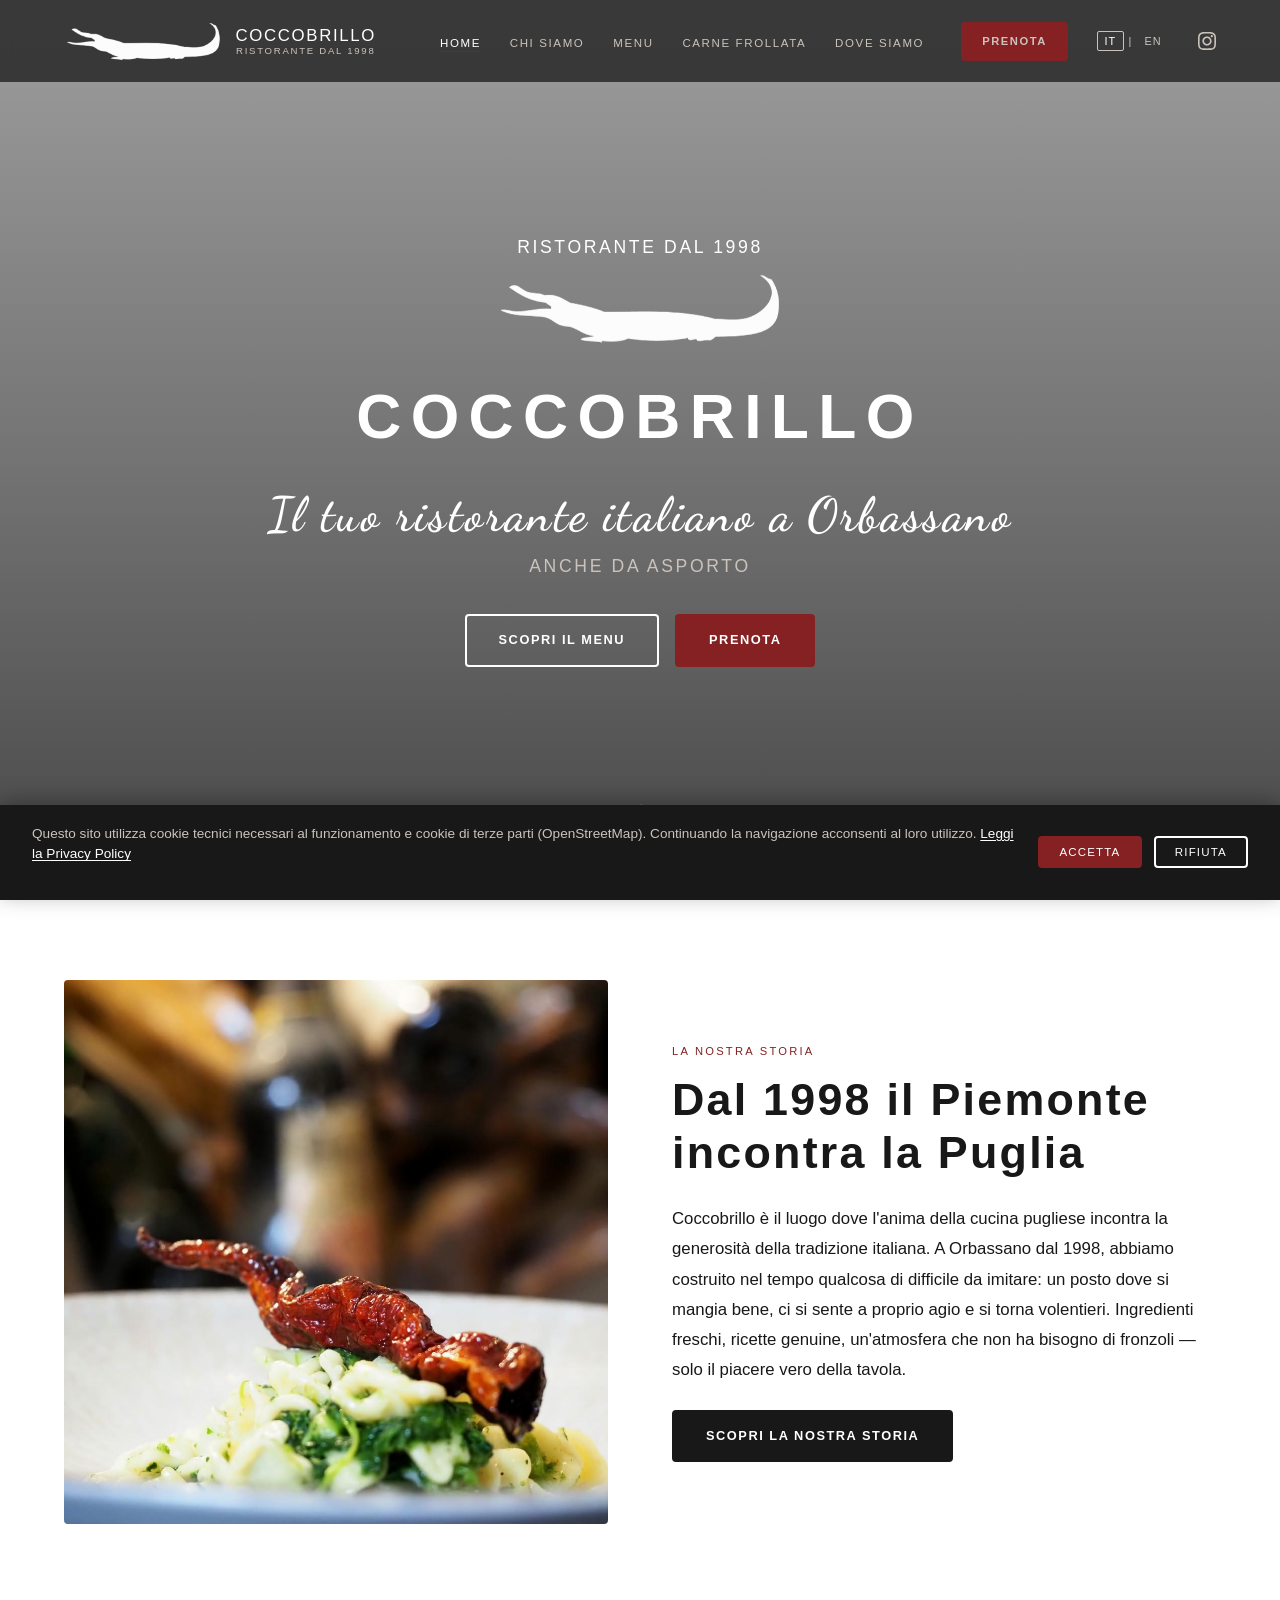
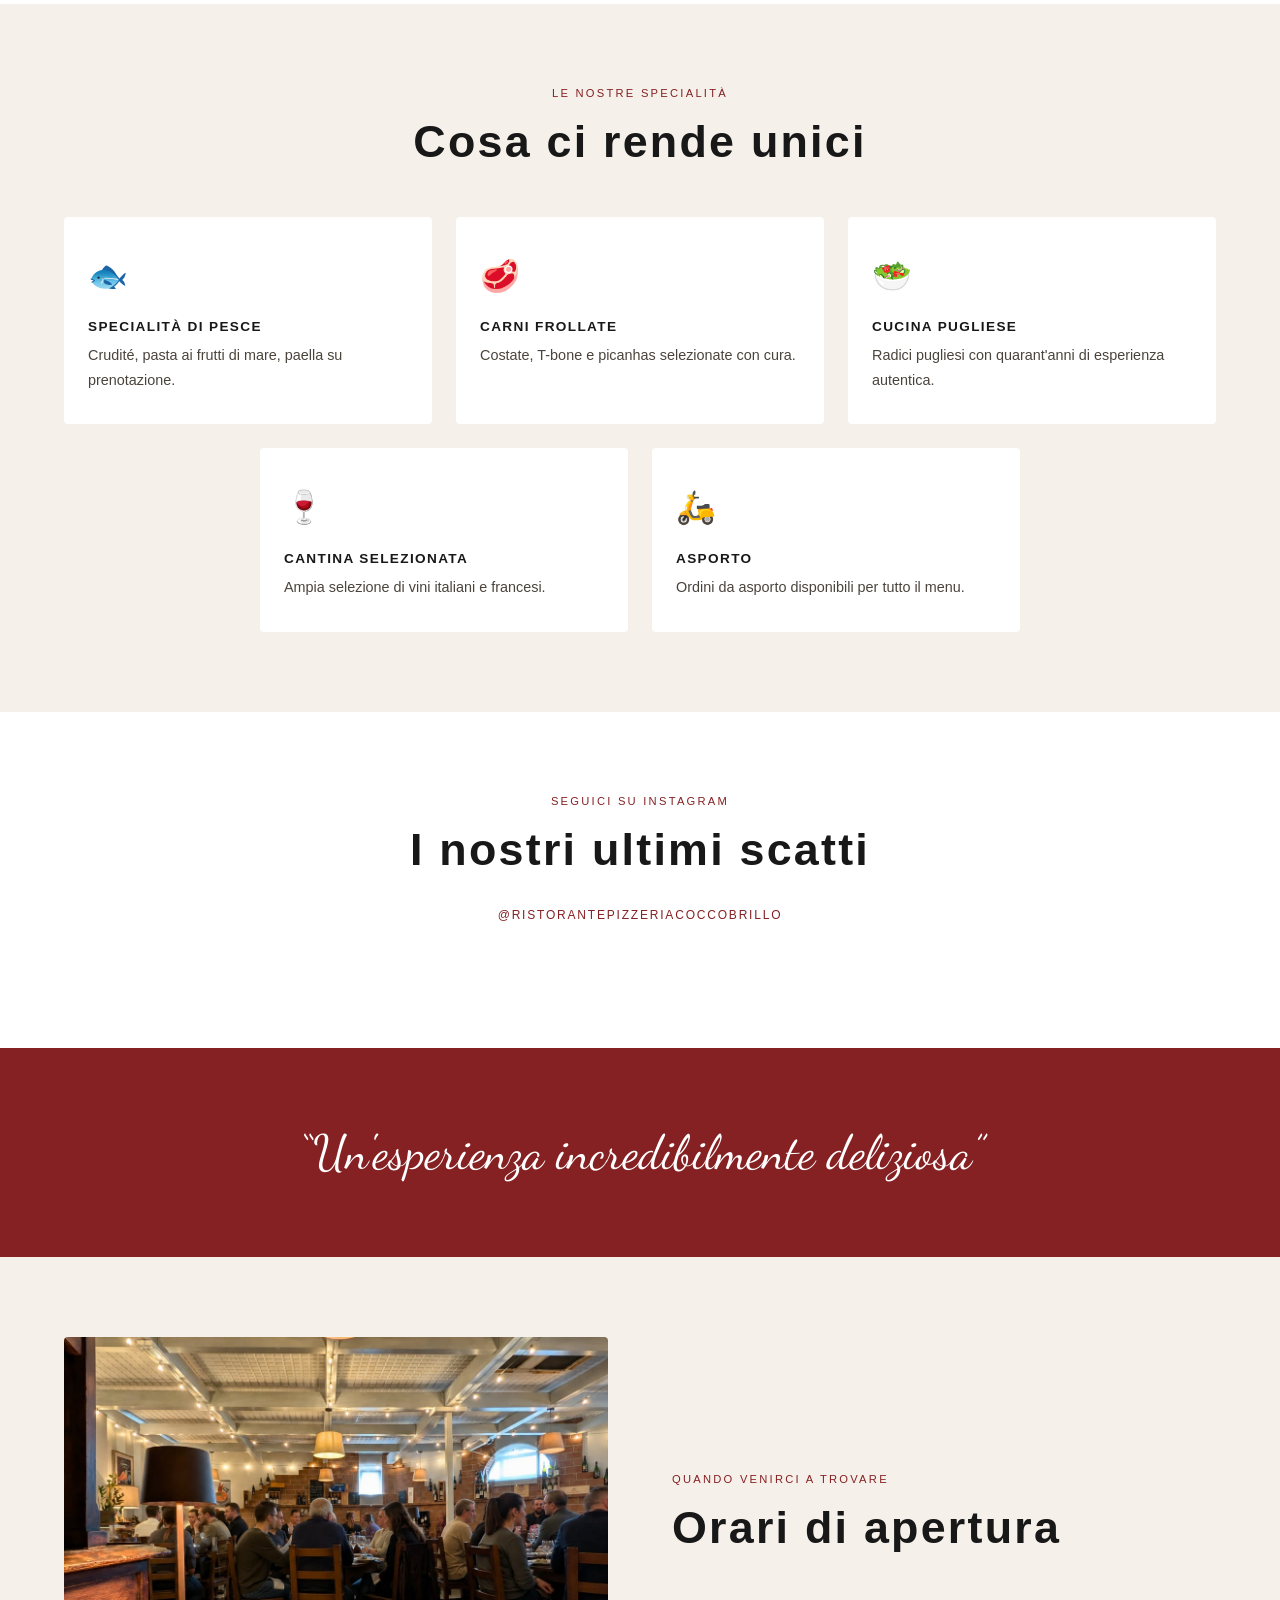
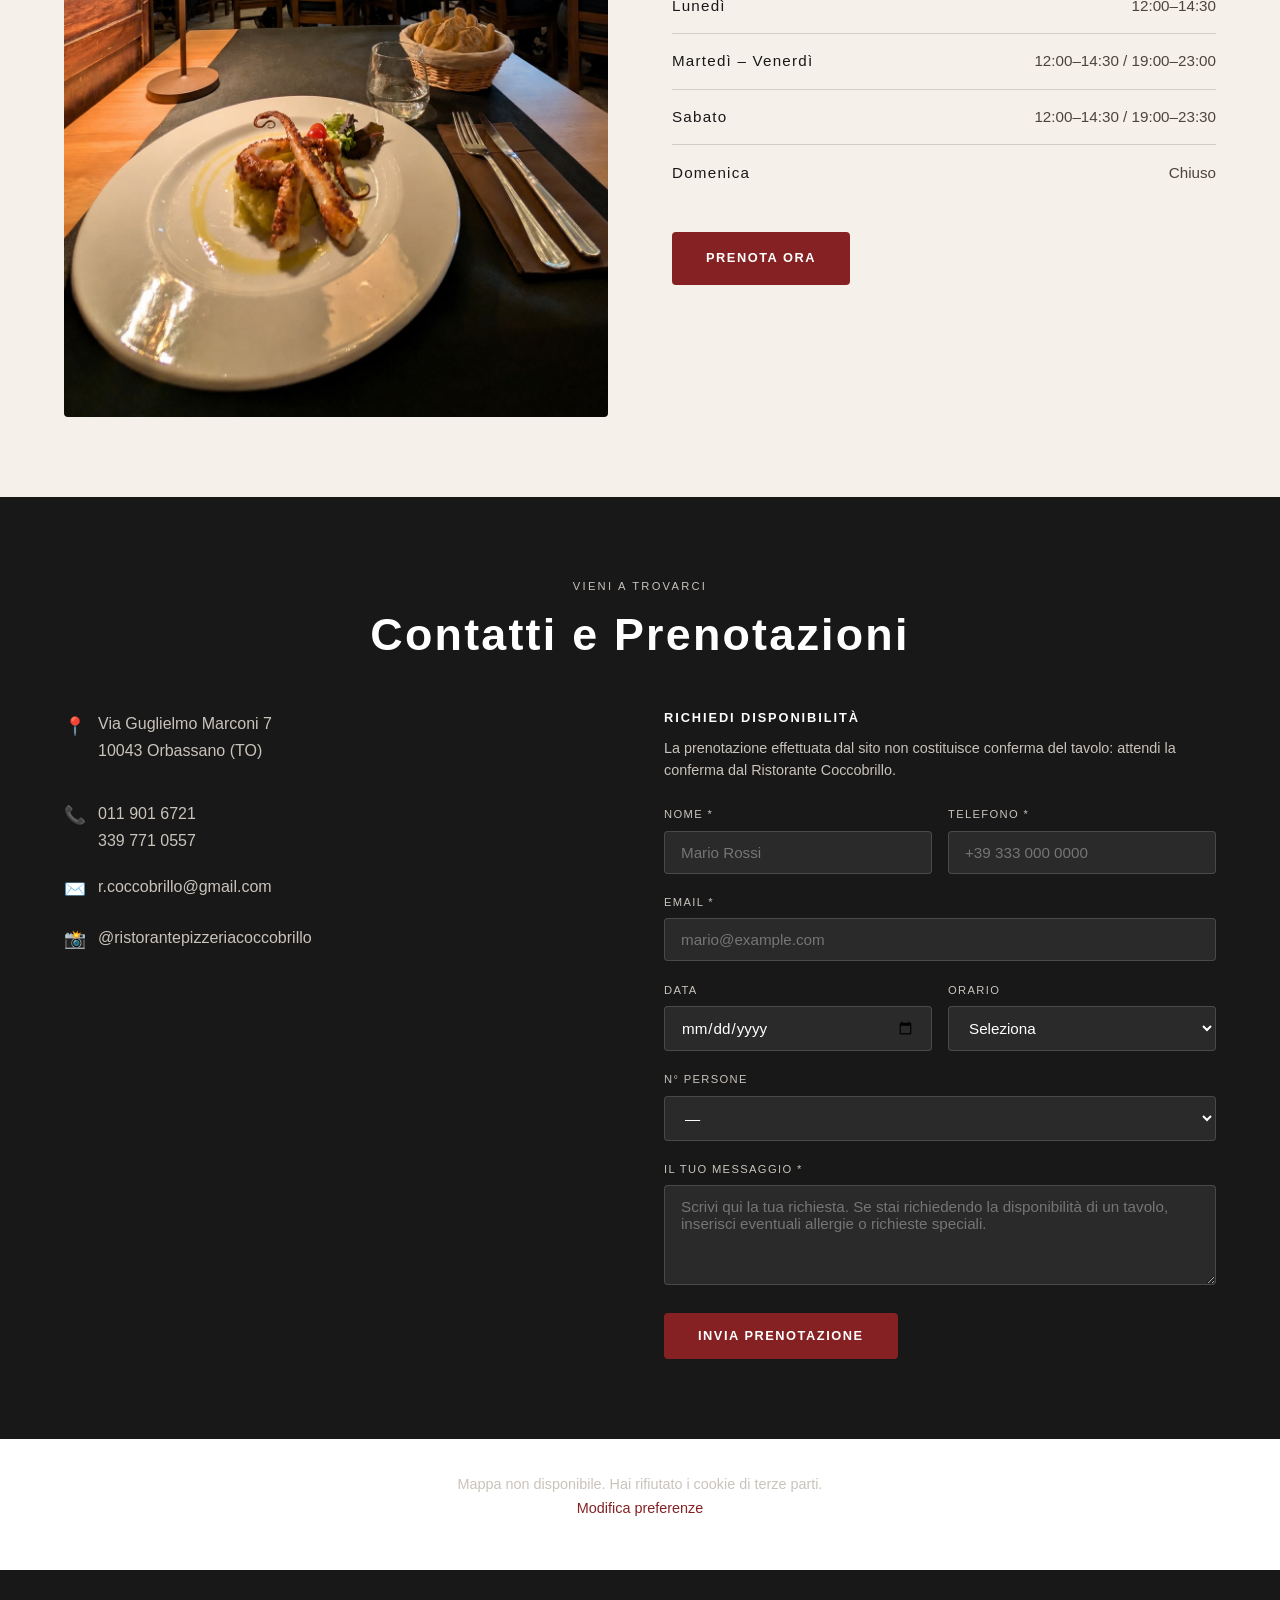
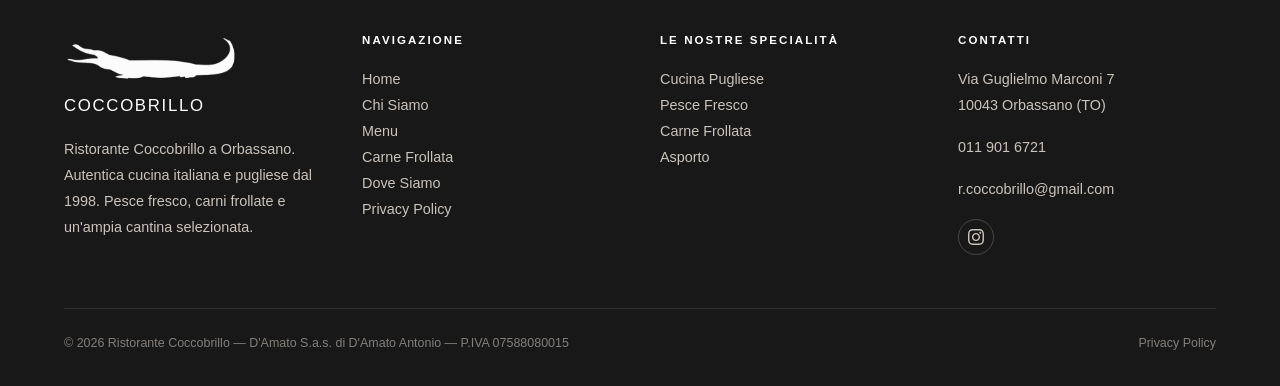
==== index.html @ acf27584 "Orari: domenica chiusa (tabella, Schema.org, info-card dove-siamo)" ====
<!DOCTYPE html>
<html lang="it">
<head>
  <meta charset="UTF-8">
  <meta name="viewport" content="width=device-width, initial-scale=1.0">

  <title>Ristorante Coccobrillo Orbassano (TO) | Cucina Pugliese, Pesce, Carne Frollata</title>
  <meta name="description" content="Ristorante Coccobrillo a Orbassano (Torino): cucina pugliese d'autore, pesce fresco, carne frollata dry aged e dolci artigianali dal 1998. Prenota online.">
  <meta name="keywords" content="ristorante Orbassano, ristorante Torino, cucina pugliese Torino, pesce fresco Orbassano, carne frollata Torino, dry aged Piemonte, ristorante provincia Torino, mangiare a Orbassano">
  <link rel="canonical" href="https://coccobrillo-ristorante-pizzeria.vercel.app/">
  <meta name="robots" content="index, follow, max-image-preview:large">
  <meta name="author" content="Ristorante Coccobrillo">
  <meta name="geo.region" content="IT-TO">
  <meta name="geo.placename" content="Orbassano">
  <meta name="geo.position" content="45.005889;7.546667">
  <meta name="ICBM" content="45.005889, 7.546667">

  <!-- Open Graph -->
  <meta property="og:type" content="restaurant">
  <meta property="og:site_name" content="Ristorante Coccobrillo">
  <meta property="og:locale" content="it_IT">
  <meta property="og:locale:alternate" content="en_US">
  <meta property="og:title" content="Ristorante Coccobrillo Orbassano (TO) | Cucina Pugliese, Pesce, Carne Frollata">
  <meta property="og:description" content="Ristorante Coccobrillo a Orbassano (Torino): cucina pugliese d'autore, pesce fresco, carne frollata dry aged e dolci artigianali dal 1998.">
  <meta property="og:url" content="https://coccobrillo-ristorante-pizzeria.vercel.app/">
  <meta property="og:image" content="https://coccobrillo-ristorante-pizzeria.vercel.app/assets/images/grigliata-pesce.jpg">
  <!-- Twitter Card -->
  <meta name="twitter:card" content="summary_large_image">
  <meta name="twitter:image" content="https://coccobrillo-ristorante-pizzeria.vercel.app/assets/images/grigliata-pesce.jpg">

  <!-- Favicon -->
  <link rel="icon" type="image/x-icon" href="assets/favicon/favicon.ico">
  <link rel="icon" type="image/png" sizes="32x32" href="assets/favicon/favicon-32.png">
  <link rel="icon" type="image/png" sizes="16x16" href="assets/favicon/favicon-16.png">
  <link rel="apple-touch-icon" sizes="180x180" href="assets/favicon/apple-touch-icon.png">
  <link rel="icon" type="image/png" sizes="192x192" href="assets/favicon/favicon-192.png">
  <meta name="theme-color" content="#852123">

  <!-- Fonts & CSS -->
  <link rel="preconnect" href="https://fonts.googleapis.com">
  <link rel="preconnect" href="https://fonts.gstatic.com" crossorigin>
  <link href="https://fonts.googleapis.com/css2?family=Dancing+Script:wght@400;600;700&display=swap" rel="stylesheet">
  <link rel="stylesheet" href="css/style.css">

  <!-- Schema.org -->
  <script type="application/ld+json">
  {
    "@context": "https://schema.org",
    "@type": "Restaurant",
    "name": "Ristorante Coccobrillo",
    "description": "Ristorante Coccobrillo a Orbassano (Torino): cucina pugliese d'autore, pesce fresco, carne frollata dry aged e dolci artigianali dal 1998.",
    "image": "https://coccobrillo-ristorante-pizzeria.vercel.app/assets/images/grigliata-pesce.jpg",
    "url": "https://coccobrillo-ristorante-pizzeria.vercel.app",
    "telephone": "+390119016721",
    "email": "r.coccobrillo@gmail.com",
    "acceptsReservations": true,
    "areaServed": [
      { "@type": "City", "name": "Orbassano" },
      { "@type": "City", "name": "Torino" },
      { "@type": "AdministrativeArea", "name": "Piemonte" }
    ],
    "address": {
      "@type": "PostalAddress",
      "streetAddress": "Via Guglielmo Marconi 7",
      "addressLocality": "Orbassano",
      "addressRegion": "TO",
      "postalCode": "10043",
      "addressCountry": "IT"
    },
    "geo": { "@type": "GeoCoordinates", "latitude": 45.005889, "longitude": 7.546667 },
    "servesCuisine": ["Italiana", "Pugliese", "Pesce", "Carne"],
    "priceRange": "€€",
    "openingHoursSpecification": [
      { "@type": "OpeningHoursSpecification", "dayOfWeek": "Monday", "opens": "12:00", "closes": "14:30" },
      { "@type": "OpeningHoursSpecification", "dayOfWeek": ["Tuesday","Wednesday","Thursday","Friday"], "opens": "12:00", "closes": "14:30" },
      { "@type": "OpeningHoursSpecification", "dayOfWeek": ["Tuesday","Wednesday","Thursday","Friday"], "opens": "19:00", "closes": "23:00" },
      { "@type": "OpeningHoursSpecification", "dayOfWeek": "Saturday", "opens": "12:00", "closes": "14:30" },
      { "@type": "OpeningHoursSpecification", "dayOfWeek": "Saturday", "opens": "19:00", "closes": "23:30" }
    ],
    "menu": "https://coccobrillo-ristorante-pizzeria.vercel.app/menu.html",
    "hasMap": "https://www.openstreetmap.org/?mlat=45.005889&mlon=7.546667",
    "sameAs": ["https://www.instagram.com/ristorantepizzeriacoccobrillo/"]
  }
  </script>

  <script src="js/cookie-consent.js" defer></script>
</head>
<body>

<!-- ===== NAVBAR ===== -->
<header>
  <nav id="navbar" class="navbar" role="navigation" aria-label="Navigazione principale">
    <div class="navbar-inner">
      <a href="index.html" class="navbar-logo" aria-label="Ristorante Coccobrillo - Homepage">
        <img src="assets/images/logo2.png" alt="Logo Ristorante Coccobrillo Orbassano" width="44" height="44">
        <div class="navbar-logo-text">
          <span class="name">Coccobrillo</span>
          <span class="sub">Ristorante dal 1998</span>
        </div>
      </a>

      <ul class="nav-links" role="list">
        <li><a href="index.html" class="nav-link" data-it>Home</a><a href="index.html" class="nav-link" data-en>Home</a></li>
        <li><a href="chi-siamo.html" class="nav-link" data-it>Chi Siamo</a><a href="chi-siamo.html" class="nav-link" data-en>About Us</a></li>
        <li><a href="menu.html" class="nav-link" data-it>Menu</a><a href="menu.html" class="nav-link" data-en>Menu</a></li>
        <li><a href="frollatura.html" class="nav-link" data-it>Carne Frollata</a><a href="frollatura.html" class="nav-link" data-en>Aged Meat</a></li>
        <li><a href="dove-siamo.html" class="nav-link" data-it>Dove Siamo</a><a href="dove-siamo.html" class="nav-link" data-en>Find Us</a></li>
        <li>
          <a href="tel:+393397710557" class="btn btn-primary" data-it>Prenota</a>
          <a href="tel:+393397710557" class="btn btn-primary" data-en>Book</a>
        </li>
        <li>
          <div class="lang-switcher" aria-label="Lingua / Language">
            <button class="lang-btn" data-lang="it" aria-label="Italiano">IT</button>
            <span style="color:var(--accent-4)">|</span>
            <button class="lang-btn" data-lang="en" aria-label="English">EN</button>
          </div>
        </li>
        <li>
          <a href="https://www.instagram.com/ristorantepizzeriacoccobrillo/" class="navbar-instagram" target="_blank" rel="noopener noreferrer" aria-label="Instagram">
            <svg width="18" height="18" viewBox="0 0 24 24" fill="currentColor" aria-hidden="true"><path d="M12 2.163c3.204 0 3.584.012 4.85.07 3.252.148 4.771 1.691 4.919 4.919.058 1.265.069 1.645.069 4.849 0 3.205-.012 3.584-.069 4.849-.149 3.225-1.664 4.771-4.919 4.919-1.266.058-1.644.07-4.85.07-3.204 0-3.584-.012-4.849-.07-3.26-.149-4.771-1.699-4.919-4.92-.058-1.265-.07-1.644-.07-4.849 0-3.204.013-3.583.07-4.849.149-3.227 1.664-4.771 4.919-4.919 1.266-.057 1.645-.069 4.849-.069zm0-2.163c-3.259 0-3.667.014-4.947.072-4.358.2-6.78 2.618-6.98 6.98-.059 1.281-.073 1.689-.073 4.948 0 3.259.014 3.668.072 4.948.2 4.358 2.618 6.78 6.98 6.98 1.281.058 1.689.072 4.948.072 3.259 0 3.668-.014 4.948-.072 4.354-.2 6.782-2.618 6.979-6.98.059-1.28.073-1.689.073-4.948 0-3.259-.014-3.667-.072-4.947-.196-4.354-2.617-6.78-6.979-6.98-1.281-.059-1.69-.073-4.949-.073zm0 5.838c-3.403 0-6.162 2.759-6.162 6.162s2.759 6.163 6.162 6.163 6.162-2.759 6.162-6.163c0-3.403-2.759-6.162-6.162-6.162zm0 10.162c-2.209 0-4-1.79-4-4 0-2.209 1.791-4 4-4s4 1.791 4 4c0 2.21-1.791 4-4 4zm6.406-11.845c-.796 0-1.441.645-1.441 1.44s.645 1.44 1.441 1.44c.795 0 1.439-.645 1.439-1.44s-.644-1.44-1.439-1.44z"/></svg>
          </a>
        </li>
      </ul>

      <button id="hamburger" class="hamburger" aria-label="Apri menu" aria-expanded="false" aria-controls="nav-mobile">
        <span></span><span></span><span></span>
      </button>
      <a href="https://www.instagram.com/ristorantepizzeriacoccobrillo/" class="navbar-instagram-mobile" target="_blank" rel="noopener noreferrer" aria-label="Instagram">
        <svg width="20" height="20" viewBox="0 0 24 24" fill="currentColor" aria-hidden="true"><path d="M12 2.163c3.204 0 3.584.012 4.85.07 3.252.148 4.771 1.691 4.919 4.919.058 1.265.069 1.645.069 4.849 0 3.205-.012 3.584-.069 4.849-.149 3.225-1.664 4.771-4.919 4.919-1.266.058-1.644.07-4.85.07-3.204 0-3.584-.012-4.849-.07-3.26-.149-4.771-1.699-4.919-4.92-.058-1.265-.07-1.644-.07-4.849 0-3.204.013-3.583.07-4.849.149-3.227 1.664-4.771 4.919-4.919 1.266-.057 1.645-.069 4.849-.069zm0-2.163c-3.259 0-3.667.014-4.947.072-4.358.2-6.78 2.618-6.98 6.98-.059 1.281-.073 1.689-.073 4.948 0 3.259.014 3.668.072 4.948.2 4.358 2.618 6.78 6.98 6.98 1.281.058 1.689.072 4.948.072 3.259 0 3.668-.014 4.948-.072 4.354-.2 6.782-2.618 6.979-6.98.059-1.28.073-1.689.073-4.948 0-3.259-.014-3.667-.072-4.947-.196-4.354-2.617-6.78-6.979-6.98-1.281-.059-1.69-.073-4.949-.073zm0 5.838c-3.403 0-6.162 2.759-6.162 6.162s2.759 6.163 6.162 6.163 6.162-2.759 6.162-6.163c0-3.403-2.759-6.162-6.162-6.162zm0 10.162c-2.209 0-4-1.79-4-4 0-2.209 1.791-4 4-4s4 1.791 4 4c0 2.21-1.791 4-4 4zm6.406-11.845c-.796 0-1.441.645-1.441 1.44s.645 1.44 1.441 1.44c.795 0 1.439-.645 1.439-1.44s-.644-1.44-1.439-1.44z"/></svg>
      </a>
    </div>

    <!-- Mobile nav -->
    <nav id="nav-mobile" class="nav-mobile" aria-label="Menu mobile">
      <a href="index.html" class="nav-link" data-it>Home</a>
      <a href="index.html" class="nav-link" data-en>Home</a>
      <a href="chi-siamo.html" class="nav-link" data-it>Chi Siamo</a>
      <a href="chi-siamo.html" class="nav-link" data-en>About Us</a>
      <a href="menu.html" class="nav-link" data-it>Menu</a>
      <a href="menu.html" class="nav-link" data-en>Menu</a>
      <a href="frollatura.html" class="nav-link" data-it>Carne Frollata</a>
      <a href="frollatura.html" class="nav-link" data-en>Aged Meat</a>
      <a href="dove-siamo.html" class="nav-link" data-it>Dove Siamo</a>
      <a href="dove-siamo.html" class="nav-link" data-en>Find Us</a>
      <a href="tel:+393397710557" class="btn btn-primary" data-it>Prenota</a>
      <a href="tel:+393397710557" class="btn btn-primary" data-en>Book</a>
      <div class="lang-switcher">
        <button class="lang-btn" data-lang="it">IT</button>
        <span style="color:var(--accent-4)">|</span>
        <button class="lang-btn" data-lang="en">EN</button>
      </div>
    </nav>
  </nav>
</header>

<main>

  <!-- ===== HERO ===== -->
  <section class="hero" aria-label="Benvenuto al Ristorante Coccobrillo">
    <video class="hero-video" autoplay muted loop playsinline src="assets/hero.mp4" aria-hidden="true">
      <track kind="captions">
    </video>
    <div class="hero-overlay" aria-hidden="true"></div>

    <div class="hero-content">
      <div class="hero-logo-wrap">
        <p class="hero-logo-text-top">RISTORANTE DAL 1998</p>
        <img class="hero-logo" src="assets/images/logo2.png" alt="Ristorante Coccobrillo Orbassano Torino">
        <p class="hero-logo-text-bottom">COCCOBRILLO</p>
      </div>

      <h1 class="hero-title" data-it>Il tuo ristorante italiano a Orbassano</h1>
      <h1 class="hero-title" data-en>Your Italian restaurant in Orbassano</h1>

      <p class="hero-subtitle" data-it>Anche da asporto</p>
      <p class="hero-subtitle" data-en>Takeaway available</p>

      <div class="hero-btns">
        <a href="menu.html" class="btn btn-outline" data-it>Scopri il Menu</a>
        <a href="menu.html" class="btn btn-outline" data-en>Explore the Menu</a>
        <a href="tel:+393397710557" class="btn btn-primary" data-it>Prenota</a>
        <a href="tel:+393397710557" class="btn btn-primary" data-en>Book</a>
      </div>

    </div>
    <div class="scroll-indicator hero-scroll" aria-hidden="true">
      <span class="scroll-line"></span>
    </div>
  </section>

  <!-- ===== CHI SIAMO SPLIT ===== -->
  <section class="section about-split">
    <div class="container">
      <div class="split">
        <div class="split-img hover-swap reveal" style="aspect-ratio:1/1;overflow:hidden;">
          <img src="assets/images/primo-51.jpg" alt="Pasta fresca pugliese servita al Ristorante Coccobrillo a Orbassano Torino" loading="lazy" style="width:100%;height:100%;object-fit:cover;object-position:center;display:block;">
          <img src="assets/images/primo-52.jpg" alt="Specialità di primi piatti del Ristorante Coccobrillo Orbassano" loading="lazy" class="img-h1">
        </div>
        <div class="split-content reveal reveal-delay-2">
          <span class="section-label" data-it>La nostra storia</span>
          <span class="section-label" data-en>Our story</span>
          <h2 class="section-title" data-it>Dal 1998 il Piemonte incontra la Puglia</h2>
          <h2 class="section-title" data-en>Since 1998, Piedmont meets Apulia</h2>
          <p data-it>Coccobrillo è il luogo dove l'anima della cucina pugliese incontra la generosità della tradizione italiana. A Orbassano dal 1998, abbiamo costruito nel tempo qualcosa di difficile da imitare: un posto dove si mangia bene, ci si sente a proprio agio e si torna volentieri. Ingredienti freschi, ricette genuine, un'atmosfera che non ha bisogno di fronzoli — solo il piacere vero della tavola.</p>
          <p data-en>Coccobrillo is where the soul of Apulian cooking meets the generosity of Italian tradition. In Orbassano since 1998, we have built something over the years that is hard to replicate: a place where the food is excellent, the welcome is genuine and you always want to come back. Fresh ingredients, honest recipes, an atmosphere that needs no pretence — just the real pleasure of the table.</p>
          <a href="chi-siamo.html" class="btn btn-dark" data-it>Scopri la nostra storia</a>
          <a href="chi-siamo.html" class="btn btn-dark" data-en>Discover our story</a>
        </div>
      </div>
    </div>
  </section>

  <!-- ===== SPECIALITÀ ===== -->
  <section class="section bg-warm">
    <div class="container">
      <div class="text-center" style="margin-bottom:3rem;">
        <span class="section-label reveal" data-it>Le nostre specialità</span>
        <span class="section-label reveal" data-en>Our specialities</span>
        <h2 class="section-title reveal" data-it>Cosa ci rende unici</h2>
        <h2 class="section-title reveal" data-en>What makes us unique</h2>
      </div>
      <div class="cards-grid">
        <article class="card reveal reveal-delay-1">
          <span class="card-icon" aria-hidden="true">🐟</span>
          <h3 class="card-title" data-it>Specialità di Pesce</h3>
          <h3 class="card-title" data-en>Fish Specialities</h3>
          <p data-it>Crudité, pasta ai frutti di mare, paella su prenotazione.</p>
          <p data-en>Crudités, seafood pasta, paella on request.</p>
        </article>
        <article class="card reveal reveal-delay-2">
          <span class="card-icon" aria-hidden="true">🥩</span>
          <h3 class="card-title" data-it>Carni Frollate</h3>
          <h3 class="card-title" data-en>Aged Meat</h3>
          <p data-it>Costate, T-bone e picanhas selezionate con cura.</p>
          <p data-en>Hand-selected rib-eye, T-bone and picanha cuts.</p>
        </article>
        <article class="card reveal reveal-delay-4">
          <span class="card-icon" aria-hidden="true">🥗</span>
          <h3 class="card-title" data-it>Cucina Pugliese</h3>
          <h3 class="card-title" data-en>Apulian Cuisine</h3>
          <p data-it>Radici pugliesi con quarant'anni di esperienza autentica.</p>
          <p data-en>Apulian roots with forty years of authentic culinary experience.</p>
        </article>
        <article class="card reveal reveal-delay-5">
          <span class="card-icon" aria-hidden="true">🍷</span>
          <h3 class="card-title" data-it>Cantina Selezionata</h3>
          <h3 class="card-title" data-en>Curated Wine Cellar</h3>
          <p data-it>Ampia selezione di vini italiani e francesi.</p>
          <p data-en>Extensive selection of Italian and French wines.</p>
        </article>
        <article class="card reveal reveal-delay-6">
          <span class="card-icon" aria-hidden="true">🛵</span>
          <h3 class="card-title" data-it>Asporto</h3>
          <h3 class="card-title" data-en>Takeaway</h3>
          <p data-it>Ordini da asporto disponibili per tutto il menu.</p>
          <p data-en>Takeaway orders available for the full menu.</p>
        </article>
      </div>
    </div>
  </section>

  <!-- ===== INSTAGRAM FEED ===== -->
  <section class="section">
    <div class="container">
      <div class="text-center" style="margin-bottom:2.5rem;">
        <span class="section-label reveal" data-it>Seguici su Instagram</span>
        <span class="section-label reveal" data-en>Follow us on Instagram</span>
        <h2 class="section-title reveal" data-it>I nostri ultimi scatti</h2>
        <h2 class="section-title reveal" data-en>Our latest posts</h2>
        <p style="margin-top:0.5rem;">
          <a href="https://www.instagram.com/ristorantepizzeriacoccobrillo/" target="_blank" rel="noopener noreferrer" style="font-family:var(--font-heading);font-size:0.75rem;letter-spacing:0.15em;color:var(--accent-1);text-transform:uppercase;">@ristorantepizzeriacoccobrillo</a>
        </p>
      </div>
      <div class="reveal">
        <behold-widget feed-id="b9LOenReMmnXN17H5mv3"></behold-widget>
        <script>
          (() => {
            const d=document,s=d.createElement("script");s.type="module";
            s.src="https://w.behold.so/widget.js";d.head.append(s);
          })();
        </script>
      </div>
    </div>
  </section>

  <!-- ===== QUOTE ===== -->
  <section class="quote-section bg-accent">
    <div class="container">
      <blockquote class="quote-text reveal" data-it>Un'esperienza incredibilmente deliziosa</blockquote>
      <blockquote class="quote-text reveal" data-en>An incredibly delicious experience</blockquote>
    </div>
  </section>

  <!-- ===== ORARI ===== -->
  <section class="section bg-warm orari-split">
    <div class="container">
      <div class="split">
        <div class="split-img reveal" style="aspect-ratio:4/5;overflow:hidden;">
          <img src="assets/images/interno-2.jpg?v=2" alt="Sala interna del Ristorante Coccobrillo a Orbassano (Torino)" loading="lazy" style="width:100%;height:100%;object-fit:cover;display:block;">
        </div>
        <div class="reveal reveal-delay-2">
          <span class="section-label" data-it>Quando venirci a trovare</span>
          <span class="section-label" data-en>When to visit us</span>
          <h2 class="section-title" data-it>Orari di apertura</h2>
          <h2 class="section-title" data-en>Opening hours</h2>
          <div class="orari-table" role="table" aria-label="Orari di apertura">
            <div class="orari-row" role="row">
              <span class="orari-day" role="cell" data-it>Lunedì</span>
              <span class="orari-day" role="cell" data-en>Monday</span>
              <span class="orari-time" role="cell">12:00–14:30</span>
            </div>
            <div class="orari-row" role="row">
              <span class="orari-day" role="cell" data-it>Martedì – Venerdì</span>
              <span class="orari-day" role="cell" data-en>Tuesday – Friday</span>
              <span class="orari-time" role="cell">12:00–14:30 / 19:00–23:00</span>
            </div>
            <div class="orari-row" role="row">
              <span class="orari-day" role="cell" data-it>Sabato</span>
              <span class="orari-day" role="cell" data-en>Saturday</span>
              <span class="orari-time" role="cell">12:00–14:30 / 19:00–23:30</span>
            </div>
            <div class="orari-row" role="row">
              <span class="orari-day" role="cell" data-it>Domenica</span>
              <span class="orari-day" role="cell" data-en>Sunday</span>
              <span class="orari-time" role="cell" data-it>Chiuso</span>
              <span class="orari-time" role="cell" data-en>Closed</span>
            </div>
          </div>
          <div style="margin-top:2rem;">
            <a href="tel:+393397710557" class="btn btn-primary" data-it>Prenota ora</a>
            <a href="tel:+393397710557" class="btn btn-primary" data-en>Book now</a>
          </div>
        </div>
      </div>
    </div>
  </section>

  <!-- ===== CONTATTI + MAPPA ===== -->
  <section class="section bg-dark" id="contatti">
    <div class="container">
      <div class="text-center" style="margin-bottom:3rem;">
        <span class="section-label reveal" data-it>Vieni a trovarci</span>
        <span class="section-label reveal" data-en>Come visit us</span>
        <h2 class="section-title reveal" data-it>Contatti e Prenotazioni</h2>
        <h2 class="section-title reveal" data-en>Contacts & Bookings</h2>
      </div>
      <div class="contacts-grid">
        <!-- Info -->
        <div class="reveal">
          <div class="contact-info-item">
            <span class="ci-icon" aria-hidden="true">📍</span>
            <div>
              <p data-it><a href="https://maps.app.goo.gl/hx6XsEX68NtwwMmBA" target="_blank" rel="noopener noreferrer">Via Guglielmo Marconi 7<br>10043 Orbassano (TO)</a></p>
              <p data-en><a href="https://maps.app.goo.gl/hx6XsEX68NtwwMmBA" target="_blank" rel="noopener noreferrer">Via Guglielmo Marconi 7<br>10043 Orbassano (TO) — Italy</a></p>
            </div>
          </div>
          <div class="contact-info-item">
            <span class="ci-icon" aria-hidden="true">📞</span>
            <div>
              <a href="tel:+390119016721">011 901 6721</a><br>
              <a href="tel:+393397710557">339 771 0557</a>
            </div>
          </div>
          <div class="contact-info-item">
            <span class="ci-icon" aria-hidden="true">✉️</span>
            <a href="mailto:r.coccobrillo@gmail.com">r.coccobrillo@gmail.com</a>
          </div>
          <div class="contact-info-item">
            <span class="ci-icon" aria-hidden="true">📸</span>
            <a href="https://www.instagram.com/ristorantepizzeriacoccobrillo/" target="_blank" rel="noopener noreferrer">@ristorantepizzeriacoccobrillo</a>
          </div>
        </div>
        <!-- Form -->
        <div class="reveal reveal-delay-2">
          <h3 style="font-family:var(--font-heading);font-size:0.8rem;letter-spacing:0.15em;text-transform:uppercase;color:var(--white);margin-bottom:0.8rem;" data-it>Richiedi Disponibilità</h3>
          <h3 style="font-family:var(--font-heading);font-size:0.8rem;letter-spacing:0.15em;text-transform:uppercase;color:var(--white);margin-bottom:0.8rem;" data-en>Check Availability</h3>
          <p style="color:var(--accent-4);font-size:0.9rem;line-height:1.5;margin-bottom:1.5rem;" data-it>La prenotazione effettuata dal sito non costituisce conferma del tavolo: attendi la conferma dal Ristorante Coccobrillo.</p>
          <p style="color:var(--accent-4);font-size:0.9rem;line-height:1.5;margin-bottom:1.5rem;" data-en>Booking through the website does not constitute table confirmation: please wait for confirmation from Ristorante Coccobrillo.</p>
          <form class="contact-form" action="https://formsubmit.co/ajax/r.coccobrillo@gmail.com" method="POST" novalidate>
            <input type="hidden" name="_subject" value="Nuova prenotazione/richiesta info - coccobrillo.it">
            <input type="hidden" name="_template" value="table">
            <input type="hidden" name="_captcha" value="false">
            <input type="text" name="_honey" style="display:none" tabindex="-1" autocomplete="off" aria-hidden="true">
            <div class="form-row">
              <div class="form-group">
                <label for="nome-idx" data-it>Nome *</label>
                <label for="nome-idx" data-en>Name *</label>
                <input type="text" id="nome-idx" name="nome" required autocomplete="given-name" placeholder="Mario Rossi">
              </div>
              <div class="form-group">
                <label for="tel-idx" data-it>Telefono *</label>
                <label for="tel-idx" data-en>Phone *</label>
                <input type="tel" id="tel-idx" name="telefono" required autocomplete="tel" placeholder="+39 333 000 0000">
              </div>
            </div>
            <div class="form-group">
              <label for="email-idx" data-it>Email *</label>
              <label for="email-idx" data-en>Email *</label>
              <input type="email" id="email-idx" name="email" required autocomplete="email" placeholder="mario@example.com">
            </div>
            <div class="form-row">
              <div class="form-group">
                <label for="data-idx" data-it>Data</label>
                <label for="data-idx" data-en>Date</label>
                <input type="date" id="data-idx" name="data">
              </div>
              <div class="form-group">
                <label for="orario-idx" data-it>Orario</label>
                <label for="orario-idx" data-en>Time</label>
                <select id="orario-idx" name="orario">
                  <option value="" data-it>Seleziona</option>
                  <option value="" data-en>Select</option>
                  <optgroup label="Pranzo" data-it>
                    <option value="12:00">12:00</option>
                    <option value="12:30">12:30</option>
                    <option value="13:00">13:00</option>
                    <option value="13:30">13:30</option>
                    <option value="14:00">14:00</option>
                  </optgroup>
                  <optgroup label="Lunch" data-en>
                    <option value="12:00">12:00</option>
                    <option value="12:30">12:30</option>
                    <option value="13:00">13:00</option>
                    <option value="13:30">13:30</option>
                    <option value="14:00">14:00</option>
                  </optgroup>
                  <optgroup label="Cena" data-it>
                    <option value="19:00">19:00</option>
                    <option value="19:30">19:30</option>
                    <option value="20:00">20:00</option>
                    <option value="20:30">20:30</option>
                    <option value="21:00">21:00</option>
                    <option value="21:30">21:30</option>
                    <option value="22:00">22:00</option>
                    <option value="22:30">22:30</option>
                  </optgroup>
                  <optgroup label="Dinner" data-en>
                    <option value="19:00">19:00</option>
                    <option value="19:30">19:30</option>
                    <option value="20:00">20:00</option>
                    <option value="20:30">20:30</option>
                    <option value="21:00">21:00</option>
                    <option value="21:30">21:30</option>
                    <option value="22:00">22:00</option>
                    <option value="22:30">22:30</option>
                  </optgroup>
                </select>
              </div>
            </div>
            <div class="form-group">
              <label for="persone-idx" data-it>N° Persone</label>
              <label for="persone-idx" data-en>N° Guests</label>
              <select id="persone-idx" name="persone">
                <option value="">—</option>
                <option value="1">1</option>
                <option value="2">2</option>
                <option value="3">3</option>
                <option value="4">4</option>
                <option value="5">5</option>
                <option value="6">6</option>
                <option value="7+" data-it>7 o più</option>
                <option value="7+" data-en>7 or more</option>
              </select>
            </div>
            <div class="form-group">
              <label for="note-idx" data-it>Il tuo messaggio *</label>
              <label for="note-idx" data-en>Your message *</label>
              <textarea id="note-idx" name="messaggio" required placeholder="Scrivi qui la tua richiesta. Se stai richiedendo la disponibilità di un tavolo, inserisci eventuali allergie o richieste speciali." rows="4"></textarea>
            </div>
            <button type="submit" class="btn btn-primary"
              data-label="Invia Prenotazione"
              data-sending="Invio in corso…"
              data-success="Grazie! Ti risponderemo al più presto."
              data-error="Errore. Riprova o chiamaci."
              data-it>Invia Prenotazione</button>
            <button type="submit" class="btn btn-primary"
              data-label="Send Booking"
              data-sending="Sending…"
              data-success="Thank you! We'll get back to you shortly."
              data-error="Error. Please try again or call us."
              data-en>Send Booking</button>
            <div class="form-msg" role="alert" aria-live="polite"></div>
          </form>
        </div>
      </div>

    </div>
  </section>

  <!-- Mappa OSM full-width -->
  <div class="map-container reveal">
    <div class="map-iframe-wrap">
      <iframe
        data-osm-src="https://www.openstreetmap.org/export/embed.html?bbox=7.5407%2C44.9999%2C7.5527%2C45.0119&layer=mapnik"
        src="about:blank"
        width="100%" height="450"
        style="border:none;border-radius:0;"
        loading="lazy"
        title="Mappa OpenStreetMap — Ristorante Coccobrillo, Via Marconi 7 Orbassano"
        aria-label="Mappa della posizione del ristorante">
      </iframe>
      <a class="map-pin" href="https://www.openstreetmap.org/?mlat=45.005889&amp;mlon=7.546667#map=18/45.005889/7.546667" target="_blank" rel="noopener noreferrer" aria-label="Apri posizione su OpenStreetMap">
        <svg viewBox="0 0 24 36" xmlns="http://www.w3.org/2000/svg" aria-hidden="true">
          <path d="M12 0C5.373 0 0 5.373 0 12c0 8.4 12 24 12 24s12-15.6 12-24C24 5.373 18.627 0 12 0z" fill="#852123"/>
          <circle cx="12" cy="12" r="4.5" fill="#ffffff"/>
        </svg>
      </a>
    </div>
    <div class="map-placeholder" style="display:none;">
      <p data-it>Mappa non disponibile. Hai rifiutato i cookie di terze parti.<br>
        <a href="#" onclick="window.resetCookieConsent();return false;">Modifica preferenze</a></p>
      <p data-en>Map unavailable. You have declined third-party cookies.<br>
        <a href="#" onclick="window.resetCookieConsent();return false;">Change preferences</a></p>
    </div>
  </div>

</main>

<!-- CONFIRM MODAL -->
<div id="confirm-modal" class="confirm-overlay" role="dialog" aria-modal="true" aria-labelledby="confirm-title">
  <div class="confirm-card">
    <div class="confirm-card-icon">✓</div>
    <h3 id="confirm-title" data-it>Messaggio inviato</h3>
    <h3 data-en>Message sent</h3>
    <p data-it>Grazie per il tuo messaggio!<br>Ti risponderemo al più presto.</p>
    <p data-en>Thank you for your message!<br>We'll get back to you shortly.</p>
    <p class="confirm-note" data-it>Se hai richiesto la prenotazione di un tavolo, il nostro personale ti ricontatterà per conferma. La sola compilazione del form non garantisce la disponibilità del tavolo nell'orario scelto.</p>
    <p class="confirm-note" data-en>If you requested a table reservation, our staff will contact you to confirm availability. Submitting this form does not guarantee table availability at the selected time.</p>
    <button class="confirm-close-btn" data-it>Chiudi</button>
    <button class="confirm-close-btn" data-en>Close</button>
  </div>
</div>

<!-- ===== FOOTER ===== -->
<footer>
  <div class="container">
    <div class="footer-grid">
      <!-- Col 1: logo + social -->
      <div class="footer-col">
        <div class="footer-brand">
          <img class="footer-logo" src="assets/images/logo2.png" alt="Ristorante Coccobrillo" loading="lazy">
          <span class="footer-brand-name">COCCOBRILLO</span>
        </div>
        <p class="footer-desc" data-it>Ristorante Coccobrillo a Orbassano. Autentica cucina italiana e pugliese dal 1998. Pesce fresco, carni frollate e un'ampia cantina selezionata.</p>
        <p class="footer-desc" data-en>Ristorante Coccobrillo in Orbassano. Authentic Italian and Apulian cuisine since 1998. Fresh fish, aged meats and an extensive wine selection.</p>
      </div>
      <!-- Col 2: navigazione -->
      <div class="footer-col">
        <h4 data-it>Navigazione</h4>
        <h4 data-en>Navigation</h4>
        <ul role="list">
          <li><a href="index.html" data-it>Home</a><a href="index.html" data-en>Home</a></li>
          <li><a href="chi-siamo.html" data-it>Chi Siamo</a><a href="chi-siamo.html" data-en>About Us</a></li>
          <li><a href="menu.html" data-it>Menu</a><a href="menu.html" data-en>Menu</a></li>
          <li><a href="frollatura.html" data-it>Carne Frollata</a><a href="frollatura.html" data-en>Aged Meat</a></li>
          <li><a href="dove-siamo.html" data-it>Dove Siamo</a><a href="dove-siamo.html" data-en>Find Us</a></li>
          <li><a href="privacy-policy.html" data-it>Privacy Policy</a><a href="privacy-policy.html" data-en>Privacy Policy</a></li>
        </ul>
      </div>
      <!-- Col 3: specialità -->
      <div class="footer-col">
        <h4 data-it>Le Nostre Specialità</h4>
        <h4 data-en>Our Specialities</h4>
        <ul role="list">
          <li><a href="menu.html" data-it>Cucina Pugliese</a><a href="menu.html" data-en>Apulian Cuisine</a></li>
          <li><a href="menu.html" data-it>Pesce Fresco</a><a href="menu.html" data-en>Fresh Fish</a></li>
          <li><a href="frollatura.html" data-it>Carne Frollata</a><a href="frollatura.html" data-en>Aged Meat</a></li>
          <li><a href="menu.html" data-it>Asporto</a><a href="menu.html" data-en>Takeaway</a></li>
        </ul>
      </div>
      <!-- Col 4: contatti -->
      <div class="footer-col">
        <h4 data-it>Contatti</h4>
        <h4 data-en>Contact</h4>
        <p>Via Guglielmo Marconi 7<br>10043 Orbassano (TO)</p>
        <p><a href="tel:+390119016721">011 901 6721</a></p>
        <p><a href="mailto:r.coccobrillo@gmail.com">r.coccobrillo@gmail.com</a></p>
        <div class="social-links" style="margin-top:0.75rem;">
          <a href="https://www.instagram.com/ristorantepizzeriacoccobrillo/" class="social-link" target="_blank" rel="noopener noreferrer" aria-label="Instagram">
            <svg width="16" height="16" viewBox="0 0 24 24" fill="currentColor" aria-hidden="true"><path d="M12 2.163c3.204 0 3.584.012 4.85.07 3.252.148 4.771 1.691 4.919 4.919.058 1.265.069 1.645.069 4.849 0 3.205-.012 3.584-.069 4.849-.149 3.225-1.664 4.771-4.919 4.919-1.266.058-1.644.07-4.85.07-3.204 0-3.584-.012-4.849-.07-3.26-.149-4.771-1.699-4.919-4.92-.058-1.265-.07-1.644-.07-4.849 0-3.204.013-3.583.07-4.849.149-3.227 1.664-4.771 4.919-4.919 1.266-.057 1.645-.069 4.849-.069zm0-2.163c-3.259 0-3.667.014-4.947.072-4.358.2-6.78 2.618-6.98 6.98-.059 1.281-.073 1.689-.073 4.948 0 3.259.014 3.668.072 4.948.2 4.358 2.618 6.78 6.98 6.98 1.281.058 1.689.072 4.948.072 3.259 0 3.668-.014 4.948-.072 4.354-.2 6.782-2.618 6.979-6.98.059-1.28.073-1.689.073-4.948 0-3.259-.014-3.667-.072-4.947-.196-4.354-2.617-6.78-6.979-6.98-1.281-.059-1.69-.073-4.949-.073zm0 5.838c-3.403 0-6.162 2.759-6.162 6.162s2.759 6.163 6.162 6.163 6.162-2.759 6.162-6.163c0-3.403-2.759-6.162-6.162-6.162zm0 10.162c-2.209 0-4-1.79-4-4 0-2.209 1.791-4 4-4s4 1.791 4 4c0 2.21-1.791 4-4 4zm6.406-11.845c-.796 0-1.441.645-1.441 1.44s.645 1.44 1.441 1.44c.795 0 1.439-.645 1.439-1.44s-.644-1.44-1.439-1.44z"/></svg>
          </a>
        </div>
      </div>
    </div>
    <div class="footer-bottom">
      <span>© 2026 Ristorante Coccobrillo — D'Amato S.a.s. di D'Amato Antonio — P.IVA 07588080015</span>
      <a href="privacy-policy.html" data-it>Privacy Policy</a>
      <a href="privacy-policy.html" data-en>Privacy Policy</a>
    </div>
  </div>
</footer>

<!-- ===== COOKIE BANNER ===== -->
<div id="cookie-banner" class="cookie-banner hidden" role="dialog" aria-live="polite" aria-label="Informativa cookie">
  <p class="cookie-text" data-it>
    Questo sito utilizza cookie tecnici necessari al funzionamento e cookie di terze parti (OpenStreetMap).
    Continuando la navigazione acconsenti al loro utilizzo.
    <a href="privacy-policy.html">Leggi la Privacy Policy</a>
  </p>
  <p class="cookie-text" data-en>
    This site uses essential technical cookies and third-party cookies (OpenStreetMap).
    By continuing to browse you consent to their use.
    <a href="privacy-policy.html">Read the Privacy Policy</a>
  </p>
  <div class="cookie-btns">
    <button class="cookie-btn-accept" data-it>Accetta</button>
    <button class="cookie-btn-accept" data-en>Accept</button>
    <button class="cookie-btn-refuse" data-it>Rifiuta</button>
    <button class="cookie-btn-refuse" data-en>Decline</button>
  </div>
</div>

<!-- ===== GIFT CARD POPUP ===== -->
<div id="giftcard-popup" class="giftcard-popup hidden" role="dialog" aria-label="Gift Card Coccobrillo" aria-modal="true">
  <button class="popup-close" aria-label="Chiudi popup">&#10005;</button>
  <img class="popup-img" src="assets/images/giftcard.png" alt="Gift Card Ristorante Coccobrillo" loading="lazy">
</div>

<script src="js/main.js"></script>
</body>
</html>
---- css/style.css ----
/* ============================================================
   RISTORANTE PIZZERIA COCCOBRILLO — style.css
   ============================================================ */

/* ---------- Google Fonts ---------- */
@import url('https://fonts.googleapis.com/css2?family=Dancing+Script:wght@400;600;700&display=swap');

/* ---------- CSS Variables ---------- */
:root {
  --white:    #FFFFFF;
  --dark:     #181818;
  --accent-1: #852123;
  --accent-2: #591617;
  --accent-3: #4B443C;
  --accent-4: #CAC3BC;
  --warm-bg:  #f5f0ea;
  --font-heading: 'Futura', 'Century Gothic', 'Trebuchet MS', sans-serif;
  --font-body:    'Helvetica Neue', Helvetica, Arial, sans-serif;
  --font-script:  'Dancing Script', cursive;
  --transition: 0.3s ease;
  --shadow: 0 4px 24px rgba(0,0,0,0.15);
  --radius: 4px;
}

/* ---------- Reset & Base ---------- */
*, *::before, *::after { box-sizing: border-box; margin: 0; padding: 0; }

html { scroll-behavior: smooth; font-size: 16px; }

body {
  font-family: var(--font-body);
  font-weight: 300;
  color: var(--dark);
  background: var(--white);
  line-height: 1.7;
  overflow-x: hidden;
}

img { max-width: 100%; height: auto; display: block; }

a { color: inherit; text-decoration: none; }

ul { list-style: none; }

/* ---------- Typography ---------- */
h1, h2, h3, h4, h5, h6 {
  font-family: var(--font-heading);
  font-weight: 600;
  letter-spacing: 0.05em;
  line-height: 1.2;
}

p { margin-bottom: 1rem; }
p:last-child { margin-bottom: 0; }

.script { font-family: var(--font-script); font-weight: 400; }

/* ---------- Buttons ---------- */
.btn {
  display: inline-block;
  padding: 0.85rem 2rem;
  font-family: var(--font-heading);
  font-size: 0.8rem;
  font-weight: 600;
  letter-spacing: 0.12em;
  text-transform: uppercase;
  border: 2px solid transparent;
  border-radius: var(--radius);
  cursor: pointer;
  transition: var(--transition);
  white-space: nowrap;
}
.btn-primary {
  background: var(--accent-1);
  color: var(--white);
  border-color: var(--accent-1);
}
.btn-primary:hover, .btn-primary:focus {
  background: var(--accent-2);
  border-color: var(--accent-2);
}
.btn-outline {
  background: transparent;
  color: var(--white);
  border-color: var(--white);
}
.btn-outline:hover, .btn-outline:focus {
  background: var(--white);
  color: var(--dark);
}
.btn-dark {
  background: var(--dark);
  color: var(--white);
  border-color: var(--dark);
}
.btn-dark:hover, .btn-dark:focus {
  background: var(--accent-3);
  border-color: var(--accent-3);
}

/* ---------- Section Layout ---------- */
.section { padding: 5rem 0; }
.section-sm { padding: 3rem 0; }
.container {
  width: 90%;
  max-width: 1200px;
  margin: 0 auto;
}
.section-label {
  display: block;
  font-family: var(--font-heading);
  font-size: 0.7rem;
  letter-spacing: 0.2em;
  text-transform: uppercase;
  color: var(--accent-1);
  margin-bottom: 0.75rem;
}
.section-title {
  font-size: clamp(1.8rem, 4vw, 2.8rem);
  margin-bottom: 1.5rem;
}
.section-subtitle {
  font-size: 1.05rem;
  color: var(--accent-3);
  max-width: 680px;
}
.text-center { text-align: center; }
.text-center .section-subtitle { margin: 0 auto; }

/* Background variants */
.bg-dark { background: var(--dark); color: var(--white); }
.bg-dark .section-label { color: var(--accent-4); }
.bg-dark .section-subtitle { color: var(--accent-4); }
.bg-warm { background: var(--warm-bg); }
.bg-accent { background: var(--accent-1); color: var(--white); }

/* ---------- Split Layout ---------- */
.split {
  display: grid;
  grid-template-columns: 1fr 1fr;
  gap: 4rem;
  align-items: center;
}
.split-img { overflow: hidden; border-radius: var(--radius); }
.split-img img {
  width: 100%;
  height: 100%;
  object-fit: cover;
  transition: transform 0.6s ease;
}
.split-img:hover img { transform: scale(1.04); }

/* Hover image swap */
.hover-swap { position: relative; overflow: hidden; }
.hover-swap > img { display: block; width: 100%; height: 100%; object-fit: cover; }
/* immagine base: leggero zoom al passaggio del mouse */
.hover-swap > img:first-child {
  transition: transform 1.6s ease;
  will-change: transform;
}
.hover-swap:hover > img:first-child { transform: scale(1.06); }
/* immagine hover: entra con zoom morbido (Ken Burns) + dissolvenza */
.hover-swap .img-h1,
.hover-swap .img-h2 {
  position: absolute;
  inset: 0;
  width: 100%; height: 100%;
  object-fit: cover;
  opacity: 0;
  transform: scale(1.18);
  transition: opacity 1s ease, transform 1.8s cubic-bezier(0.22, 1, 0.36, 1);
  will-change: opacity, transform;
}
.hover-swap:hover .img-h1,
.hover-swap:hover .img-h2 {
  opacity: 1;
  transform: scale(1);
}

/* ---------- NAVBAR ---------- */
.navbar {
  position: fixed;
  top: 0; left: 0; right: 0;
  z-index: 1000;
  padding: 1.2rem 0;
  background: rgba(24,24,24,0.75);
  backdrop-filter: blur(12px);
  -webkit-backdrop-filter: blur(12px);
  transition: padding var(--transition), background var(--transition);
}
.navbar.scrolled {
  padding: 0.6rem 0;
  background: rgba(24,24,24,0.95);
}
.navbar-inner {
  display: flex;
  align-items: center;
  justify-content: space-between;
  width: 90%;
  max-width: 1200px;
  margin: 0 auto;
}
.navbar-logo {
  display: flex;
  align-items: center;
  gap: 0.75rem;
  text-decoration: none;
}
.navbar-logo img {
  height: 44px;
  width: auto;
  flex-shrink: 0;
}
.navbar-logo-text {
  font-family: var(--font-heading);
  line-height: 1.15;
  text-align: center;
}
.navbar-logo-text .name {
  display: block;
  font-size: 1.05rem;
  letter-spacing: 0.1em;
  color: var(--white);
  text-transform: uppercase;
}
.navbar-logo-text .sub {
  display: block;
  font-size: 0.6rem;
  letter-spacing: 0.18em;
  color: var(--accent-4);
  text-transform: uppercase;
}
.nav-links {
  display: flex;
  align-items: center;
  gap: 1.8rem;
}
.nav-links a {
  font-family: var(--font-heading);
  font-size: 0.72rem;
  letter-spacing: 0.14em;
  text-transform: uppercase;
  color: var(--accent-4);
  transition: color var(--transition);
  position: relative;
}
.nav-links a::after {
  content: '';
  position: absolute;
  bottom: -3px; left: 0; right: 0;
  height: 1px;
  background: var(--accent-1);
  transform: scaleX(0);
  transform-origin: left;
  transition: transform var(--transition);
}
.nav-links a:hover, .nav-links a.active {
  color: var(--white);
}
.nav-links a:hover::after, .nav-links a.active::after {
  transform: scaleX(1);
}
.nav-links .btn {
  padding: 0.5rem 1.2rem;
  font-size: 0.7rem;
  margin-left: 0.5rem;
}
/* Language switcher */
.lang-switcher {
  display: flex;
  align-items: center;
  gap: 0.3rem;
  font-family: var(--font-heading);
  font-size: 0.68rem;
  letter-spacing: 0.1em;
}
.navbar-instagram {
  display: flex;
  align-items: center;
  color: var(--accent-4);
  transition: color var(--transition);
}
.navbar-instagram:hover { color: var(--white); }
.lang-btn {
  background: none;
  border: 1px solid transparent;
  color: var(--accent-4);
  cursor: pointer;
  padding: 0.2rem 0.4rem;
  border-radius: 2px;
  font-family: inherit;
  font-size: inherit;
  letter-spacing: inherit;
  transition: var(--transition);
}
.lang-btn.active, .lang-btn:hover {
  color: var(--white);
  border-color: var(--accent-4);
}

/* Hamburger */
.hamburger {
  display: none;
  flex-direction: column;
  gap: 5px;
  cursor: pointer;
  background: none;
  border: none;
  padding: 4px;
  aria-label: "Menu";
}
.hamburger span {
  display: block;
  width: 24px;
  height: 2px;
  background: var(--white);
  transition: var(--transition);
}
.hamburger.open span:nth-child(1) { transform: translateY(7px) rotate(45deg); }
.hamburger.open span:nth-child(2) { opacity: 0; }
.hamburger.open span:nth-child(3) { transform: translateY(-7px) rotate(-45deg); }

/* Mobile nav */
.nav-mobile {
  display: none;
  flex-direction: column;
  background: rgba(24,24,24,0.98);
  padding: 1.5rem 5%;
  gap: 1rem;
}
.nav-mobile.open { display: flex; }
.nav-mobile a {
  font-family: var(--font-heading);
  font-size: 0.85rem;
  letter-spacing: 0.12em;
  text-transform: uppercase;
  color: var(--accent-4);
  padding: 0.5rem 0;
  border-bottom: 1px solid rgba(255,255,255,0.07);
  transition: color var(--transition);
}
.nav-mobile a:hover, .nav-mobile a.active { color: var(--white); }
.nav-mobile .btn { align-self: flex-start; margin-top: 0.5rem; padding: 0.85rem 2rem; font-size: 0.85rem; letter-spacing: 0.12em; }
.nav-mobile .lang-switcher { margin-top: 0.5rem; }

/* ---------- FOOTER ---------- */
footer {
  background: var(--dark);
  color: var(--accent-4);
  padding: 4rem 0 2rem;
}
.footer-grid {
  display: grid;
  grid-template-columns: repeat(4, 1fr);
  gap: 2.5rem;
  margin-bottom: 3rem;
  align-items: start;
}
.footer-col h4 {
  font-family: var(--font-heading);
  font-size: 0.72rem;
  letter-spacing: 0.18em;
  text-transform: uppercase;
  color: var(--white);
  margin-bottom: 1.2rem;
}
.footer-col p, .footer-col li {
  font-size: 0.9rem;
  line-height: 1.8;
  color: var(--accent-4);
}
.footer-col a { color: var(--accent-4); transition: color var(--transition); }
.footer-col a:hover { color: var(--white); }
.footer-brand { display: flex; flex-direction: column; align-items: flex-start; margin-bottom: 1rem; gap: 0.25rem; }
.footer-logo { height: 48px; width: auto; margin-bottom: 0.4rem; }
.footer-brand-name { font-family: var(--font-heading); font-size: 1.05rem; font-weight: 400; letter-spacing: 0.1em; text-transform: uppercase; color: var(--white); }
.footer-desc { font-size: 0.88rem; line-height: 1.7; margin-bottom: 1.2rem; }
.social-links { display: flex; gap: 0.75rem; }
.social-link {
  display: flex; align-items: center; justify-content: center;
  width: 36px; height: 36px;
  border: 1px solid rgba(255,255,255,0.2);
  border-radius: 50%;
  color: var(--accent-4);
  font-size: 0.85rem;
  transition: var(--transition);
}
.social-link:hover {
  background: var(--accent-1);
  border-color: var(--accent-1);
  color: var(--white);
}
.footer-bottom {
  border-top: 1px solid rgba(255,255,255,0.1);
  padding-top: 1.5rem;
  display: flex;
  justify-content: space-between;
  align-items: center;
  font-size: 0.78rem;
  color: rgba(202,195,188,0.6);
  flex-wrap: wrap;
  gap: 0.5rem;
}
.footer-bottom a { color: inherit; transition: color var(--transition); }
.footer-bottom a:hover { color: var(--accent-4); }

/* ---------- PAGE HEADER ---------- */
.page-header {
  position: relative;
  height: 100vh;
  min-height: 600px;
  display: flex;
  align-items: center;
  justify-content: center;
  overflow: hidden;
  margin-top: 0;
}
.page-header-img {
  position: absolute;
  inset: 0;
  width: 100%; height: 100%;
  object-fit: cover;
}
.page-header-overlay {
  position: absolute;
  inset: 0;
  background: linear-gradient(to bottom, rgba(24,24,24,0.72), rgba(24,24,24,0.92));
}
.page-header-content {
  position: relative;
  z-index: 2;
  text-align: center;
  color: var(--white);
  padding: 0 1rem;
}
.page-header-eyebrow {
  display: block;
  font-family: var(--font-heading);
  font-size: clamp(0.85rem, 2vw, 1.1rem);
  letter-spacing: 0.15em;
  text-transform: uppercase;
  color: var(--accent-4);
  margin-bottom: 1rem;
}
.hero-scroll,
.page-header-scroll {
  position: absolute;
  bottom: 2rem; left: 50%;
  transform: translateX(-50%);
  margin: 0;
  animation: none;
  opacity: 1;
  z-index: 2;
}
.page-header-content h1 {
  font-size: clamp(2.2rem, 6vw, 4rem);
  letter-spacing: 0.08em;
  text-transform: uppercase;
  color: var(--white);
}
.breadcrumb {
  display: flex;
  align-items: center;
  gap: 0.5rem;
  justify-content: center;
  font-size: 0.8rem;
  color: var(--accent-4);
  margin-top: 0.5rem;
  font-family: var(--font-heading);
  letter-spacing: 0.1em;
}
.breadcrumb a { color: var(--accent-4); transition: color var(--transition); }
.breadcrumb a:hover { color: var(--white); }
.breadcrumb span { color: var(--accent-1); }

/* ---------- HERO (Homepage) ---------- */
.hero {
  position: relative;
  height: 100vh;
  min-height: 650px;
  display: flex;
  align-items: center;
  justify-content: center;
  overflow: hidden;
}
.hero-video {
  position: absolute;
  inset: 0;
  width: 100%; height: 100%;
  object-fit: cover;
}
.hero-overlay {
  position: absolute;
  inset: 0;
  background: linear-gradient(
    to bottom,
    rgba(24,24,24,0.42) 0%,
    rgba(24,24,24,0.6) 50%,
    rgba(24,24,24,0.8) 100%
  );
}
.hero-content {
  position: relative;
  z-index: 2;
  text-align: center;
  color: var(--white);
  padding: 0 1.5rem;
  max-width: 800px;
}
.hero-eyebrow {
  font-family: var(--font-heading);
  font-size: 0.72rem;
  letter-spacing: 0.25em;
  text-transform: uppercase;
  color: var(--accent-4);
  margin-bottom: 1.5rem;
  opacity: 0;
  animation: fadeUp 0.8s ease 0.2s forwards;
}
.hero-logo { height: 80px; width: auto; margin: 0 auto 1rem; }
.hero-logo-wrap {
  opacity: 0;
  animation: fadeUp 0.8s ease 0.4s forwards;
  margin-bottom: 1rem;
}
.hero-logo-text-top,
.hero-logo-text-bottom {
  font-family: var(--font-heading);
  text-transform: uppercase;
  letter-spacing: 0.15em;
  color: var(--white);
}
.hero-logo-text-top { font-size: clamp(0.85rem, 2vw, 1.1rem); margin-bottom: 0.3rem; }
.hero-logo-text-bottom { font-size: clamp(2.34rem, 6.5vw, 3.9rem); font-weight: 700; }
.hero-title {
  font-family: var(--font-script);
  font-size: clamp(1.8rem, 5vw, 3rem);
  margin-bottom: 0.5rem;
  opacity: 0;
  animation: fadeUp 0.8s ease 0.6s forwards;
}
.hero-subtitle {
  font-family: var(--font-heading);
  text-transform: uppercase;
  letter-spacing: 0.15em;
  font-size: clamp(0.85rem, 2vw, 1.1rem);
  color: var(--accent-4);
  margin-bottom: 2rem;
  opacity: 0;
  animation: fadeUp 0.8s ease 0.8s forwards;
}
.hero-btns {
  display: flex;
  gap: 1rem;
  justify-content: center;
  flex-wrap: wrap;
  opacity: 0;
  animation: fadeUp 0.8s ease 1s forwards;
}
.scroll-indicator {
  display: inline-flex;
  flex-direction: column;
  align-items: center;
  margin-top: 2.5rem;
  opacity: 0;
  animation: fadeUp 0.8s ease 1.2s forwards;
}
.scroll-line {
  display: block;
  width: 2px; height: 64px;
  border-radius: 2px;
  background: rgba(202, 195, 188, 0.25);
  position: relative;
  overflow: hidden;
}
.scroll-line::after {
  content: '';
  position: absolute;
  top: 0; left: 0;
  width: 100%; height: 45%;
  background: linear-gradient(to bottom, transparent, var(--accent-4));
  animation: scroll-line-travel 2.2s cubic-bezier(0.65, 0, 0.35, 1) infinite;
}
@keyframes scroll-line-travel {
  0%   { transform: translateY(-100%); }
  100% { transform: translateY(222%); }
}

/* ---------- ABOUT SPLIT (Homepage) ---------- */
.about-split .split-content { padding: 2rem 0; }
.about-split .split-content p { font-size: 1.05rem; line-height: 1.8; margin-bottom: 1.5rem; }

/* ---------- SPECIALITÀ CARDS ---------- */
.cards-grid {
  display: flex;
  flex-wrap: wrap;
  gap: 1.5rem;
  justify-content: center;
}
.cards-grid > * {
  flex: 0 1 calc(33.333% - 1rem);
  min-width: 260px;
}
.card {
  background: var(--white);
  border-radius: var(--radius);
  padding: 2rem 1.5rem;
  transition: box-shadow var(--transition), transform var(--transition);
}
.card:hover {
  box-shadow: var(--shadow);
  transform: translateY(-4px);
}
.card-icon {
  font-size: 2rem;
  margin-bottom: 1rem;
  display: block;
}
.card-title {
  font-family: var(--font-heading);
  font-size: 0.85rem;
  letter-spacing: 0.1em;
  text-transform: uppercase;
  margin-bottom: 0.5rem;
  color: var(--dark);
}
.card p { font-size: 0.9rem; color: var(--accent-3); margin: 0; }
.bg-dark .card { background: rgba(255,255,255,0.06); }
.bg-dark .card-title { color: var(--white); }
.bg-dark .card p { color: var(--accent-4); }

/* ---------- GALLERY ---------- */
.gallery-grid {
  display: grid;
  grid-template-columns: repeat(3, 1fr);
  grid-template-rows: 260px 260px;
  gap: 0.75rem;
}
.gallery-item {
  overflow: hidden;
  position: relative;
  border-radius: var(--radius);
}
.gallery-item:first-child {
  grid-column: span 2;
  grid-row: span 2;
}
.gallery-item img {
  width: 100%; height: 100%;
  object-fit: cover;
  transition: transform 0.5s ease;
}
.gallery-item:hover img { transform: scale(1.06); }
.gallery-overlay {
  position: absolute;
  inset: 0;
  background: rgba(24,24,24,0.4);
  opacity: 0;
  transition: opacity var(--transition);
  display: flex;
  align-items: center;
  justify-content: center;
}
.gallery-item:hover .gallery-overlay { opacity: 1; }
.gallery-cta { text-align: center; margin-top: 2.5rem; }

/* ---------- QUOTE SECTION ---------- */
.quote-section { padding: 4rem 0; }
.quote-text {
  font-family: var(--font-script);
  font-size: clamp(1.8rem, 4vw, 3rem);
  color: var(--white);
  text-align: center;
  max-width: 800px;
  margin: 0 auto;
}
.quote-text::before { content: '\201C'; }
.quote-text::after  { content: '\201D'; }

/* ---------- ORARI ---------- */
.orari-split .orari-table { width: 100%; }
.orari-row {
  display: flex;
  justify-content: space-between;
  align-items: center;
  padding: 0.9rem 0;
  border-bottom: 1px solid rgba(75,68,60,0.2);
  font-size: 0.95rem;
}
.orari-row:last-child { border-bottom: none; }
.orari-day { font-family: var(--font-heading); letter-spacing: 0.08em; color: var(--dark); }
.orari-time { color: var(--accent-3); text-align: right; }
.orari-closed { color: var(--accent-1); font-weight: 600; font-family: var(--font-heading); letter-spacing: 0.1em; text-transform: uppercase; }

/* ---------- CONTACTS SECTION ---------- */
.contacts-grid {
  display: grid;
  grid-template-columns: 1fr 1fr;
  gap: 3rem;
  align-items: start;
}
.contact-info-item {
  display: flex;
  align-items: flex-start;
  gap: 0.75rem;
  margin-bottom: 1.2rem;
}
.contact-info-item .ci-icon {
  font-size: 1.1rem;
  flex-shrink: 0;
  margin-top: 0.1rem;
}
.contact-info-item a { color: var(--accent-4); transition: color var(--transition); }
.contact-info-item a:hover { color: var(--white); }

/* ---------- FORM ---------- */
.form-group { margin-bottom: 1.2rem; }
.form-group label {
  display: block;
  font-family: var(--font-heading);
  font-size: 0.7rem;
  letter-spacing: 0.12em;
  text-transform: uppercase;
  color: var(--accent-4);
  margin-bottom: 0.4rem;
}
.form-group input,
.form-group select,
.form-group textarea {
  width: 100%;
  padding: 0.75rem 1rem;
  background: rgba(255,255,255,0.08);
  border: 1px solid rgba(255,255,255,0.15);
  border-radius: var(--radius);
  color: var(--white);
  font-family: var(--font-body);
  font-size: 0.95rem;
  transition: border-color var(--transition);
  outline: none;
}
.form-group input:focus,
.form-group select:focus,
.form-group textarea:focus {
  border-color: var(--accent-1);
}
.form-group select option { background: var(--dark); }
.form-group textarea { resize: vertical; min-height: 100px; }
.form-row { display: grid; grid-template-columns: 1fr 1fr; gap: 1rem; }
.form-group label[data-en] { display: none; }
body.lang-en .form-group label[data-it] { display: none; }
body.lang-en .form-group label[data-en] { display: block; }
.form-msg {
  padding: 0.75rem 1rem;
  border-radius: var(--radius);
  font-size: 0.9rem;
  margin-top: 1rem;
  display: none;
}
.form-msg.success { background: rgba(40,167,69,0.2); color: #7dde94; border: 1px solid rgba(40,167,69,0.3); }
.form-msg.error   { background: rgba(220,53,69,0.2); color: #f08090; border: 1px solid rgba(220,53,69,0.3); }

/* ---------- CONFIRM MODAL ---------- */
.confirm-overlay {
  position: fixed;
  inset: 0;
  z-index: 9995;
  background: rgba(24,24,24,0.7);
  display: flex;
  align-items: center;
  justify-content: center;
  padding: 1rem;
  opacity: 0;
  pointer-events: none;
  transition: opacity 0.35s ease;
}
.confirm-overlay.visible {
  opacity: 1;
  pointer-events: all;
}
.confirm-card {
  background: var(--warm-bg);
  border-radius: 12px;
  max-width: 520px;
  width: 100%;
  padding: 2.5rem 2rem 2rem;
  position: relative;
  box-shadow: 0 12px 40px rgba(0,0,0,0.25);
  transform: translateY(20px);
  transition: transform 0.35s ease;
}
.confirm-overlay.visible .confirm-card { transform: translateY(0); }
.confirm-card-icon {
  display: flex;
  align-items: center;
  justify-content: center;
  width: 52px; height: 52px;
  background: rgba(133,33,35,0.1);
  border-radius: 50%;
  margin: 0 auto 1.5rem;
  color: var(--accent-1);
  font-size: 1.4rem;
}
.confirm-card h3 {
  font-family: var(--font-heading);
  font-size: 0.8rem;
  letter-spacing: 0.2em;
  text-transform: uppercase;
  color: var(--accent-1);
  text-align: center;
  margin: 0 0 1rem;
}
.confirm-card p {
  font-size: 0.92rem;
  color: var(--dark);
  line-height: 1.7;
  text-align: center;
  margin: 0 0 0.75rem;
}
.confirm-card p:last-of-type { margin-bottom: 0; }
.confirm-card .confirm-note {
  font-size: 0.8rem;
  color: var(--accent-3);
  font-style: italic;
  border-top: 1px solid rgba(133,33,35,0.15);
  padding-top: 0.75rem;
  margin-top: 1rem;
}
.confirm-close-btn {
  display: block;
  margin: 1.5rem auto 0;
  background: var(--accent-1);
  color: var(--white);
  border: none;
  border-radius: var(--radius);
  padding: 0.6rem 2rem;
  font-family: var(--font-heading);
  font-size: 0.72rem;
  letter-spacing: 0.14em;
  text-transform: uppercase;
  cursor: pointer;
  transition: background var(--transition);
}
.confirm-close-btn:hover { background: var(--accent-2); }

/* ---------- MAP ---------- */
.map-container { margin-top: 0; width: 100%; }
.map-container iframe { border-radius: 0; display: block; width: 100%; pointer-events: none; }
.map-iframe-wrap { position: relative; }
.map-iframe-wrap::before,
.map-iframe-wrap::after {
  content: '';
  position: absolute;
  top: 0;
  width: 46px; height: 82px;
  background: #f2efe9;
  z-index: 1;
  pointer-events: none;
}
.map-iframe-wrap::before { left: 0; }
.map-iframe-wrap::after { right: 0; }
.map-pin {
  position: absolute;
  top: 50%; left: 50%;
  width: 32px; height: 48px;
  margin-left: -16px;
  margin-top: -48px;
  filter: drop-shadow(0 2px 3px rgba(0,0,0,0.35));
  transition: transform var(--transition);
  z-index: 2;
}
.map-pin::before {
  content: '';
  position: absolute;
  left: 50%; bottom: 0;
  width: 18px; height: 18px;
  margin-left: -9px; margin-bottom: -9px;
  border-radius: 50%;
  background: #852123;
  z-index: -1;
  animation: pin-pulse 2.2s ease-out infinite;
}
@keyframes pin-pulse {
  0%   { transform: scale(0.6); opacity: 0.7; }
  100% { transform: scale(4);   opacity: 0;   }
}
.map-pin svg { width: 100%; height: 100%; display: block; position: relative; z-index: 1; }
.map-pin:hover { transform: translateY(-3px); }
.map-attribution {
  font-size: 0.75rem;
  color: var(--accent-4);
  margin-top: 0.4rem;
  text-align: right;
}
.map-attribution a { color: var(--accent-4); transition: color var(--transition); }
.map-attribution a:hover { color: var(--white); }
.map-placeholder {
  background: rgba(255,255,255,0.06);
  border: 1px dashed rgba(255,255,255,0.2);
  border-radius: var(--radius);
  padding: 2rem;
  text-align: center;
  color: var(--accent-4);
  font-size: 0.9rem;
}
.map-placeholder a { color: var(--accent-1); }

/* ---------- CHI SIAMO — STATS & VALUES ---------- */
.cs-stats {
  display: flex;
  gap: 3rem;
  justify-content: center;
  margin-bottom: 3rem;
  flex-wrap: wrap;
}
.cs-stat { text-align: center; flex: 0 1 280px; }
.cs-stat-num {
  display: block;
  font-family: var(--font-heading);
  font-size: clamp(1.8rem, 4vw, 2.8rem);
  letter-spacing: 0.06em;
  color: var(--accent-1);
  margin-bottom: 0.6rem;
}
.cs-stat-label {
  display: block;
  font-size: 0.88rem;
  color: var(--accent-3);
  line-height: 1.6;
}
.cs-values {
  display: flex;
  align-items: center;
  justify-content: center;
  gap: 1.2rem;
  flex-wrap: wrap;
  padding-top: 2.5rem;
  border-top: 1px solid rgba(133,33,35,0.15);
}
.cs-value {
  font-family: var(--font-heading);
  font-size: 0.7rem;
  letter-spacing: 0.22em;
  text-transform: uppercase;
  color: var(--dark);
}
.cs-sep { color: var(--accent-1); font-size: 1rem; line-height: 1; }

/* ---------- MENU PAGE ---------- */
.menu-page { max-width: 680px; margin: 0 auto; }
.menu-intro {
  text-align: center;
  margin-bottom: 4rem;
  padding: 2.5rem 2rem;
  border-top: 1px solid rgba(133,33,35,0.2);
  border-bottom: 1px solid rgba(133,33,35,0.2);
}
.menu-intro-text {
  font-family: var(--font-script);
  font-size: clamp(1.35rem, 3vw, 1.7rem);
  color: var(--dark);
  line-height: 1.5;
  margin: 0;
}
.menu-intro-text em {
  display: block;
  font-family: var(--font-script);
  color: var(--accent-1);
  font-style: normal;
  font-weight: 700;
}
.menu-chapter { margin-bottom: 4rem; }
.menu-chapter-header {
  display: flex;
  align-items: center;
  gap: 1.2rem;
  margin-bottom: 2rem;
}
.menu-chapter-header::before,
.menu-chapter-header::after {
  content: '';
  flex: 1;
  height: 1px;
  background: rgba(133,33,35,0.25);
}
.menu-chapter-title {
  font-family: var(--font-heading);
  font-size: 0.83rem;
  letter-spacing: 0.28em;
  text-transform: uppercase;
  color: var(--accent-1);
  white-space: nowrap;
  margin: 0;
}
.menu-entry {
  padding: 1.1rem 0;
  border-bottom: 1px solid rgba(75,68,60,0.1);
}
.menu-entry:last-child { border-bottom: none; }
.menu-entry-name {
  font-family: var(--font-heading);
  font-size: 0.92rem;
  letter-spacing: 0.06em;
  color: var(--dark);
  margin: 0 0 0.3rem;
  font-weight: 500;
}
.menu-entry-desc {
  font-size: 0.85rem;
  color: var(--accent-3);
  font-style: italic;
  margin: 0;
  line-height: 1.5;
}
.menu-entry-badge {
  display: inline-block;
  font-size: 0.6rem;
  background: var(--accent-1);
  color: var(--white);
  padding: 0.1rem 0.45rem;
  border-radius: 2px;
  font-family: var(--font-heading);
  letter-spacing: 0.12em;
  text-transform: uppercase;
  vertical-align: middle;
  margin-left: 0.5rem;
  white-space: nowrap;
}

/* Asporto banner */
.asporto-banner {
  background: var(--accent-1);
  color: var(--white);
  padding: 3rem;
  text-align: center;
  border-radius: var(--radius);
}
.asporto-banner h3 {
  font-size: 1.5rem;
  margin-bottom: 0.5rem;
}
.asporto-banner p { margin-bottom: 1.5rem; font-size: 1rem; }

/* ---------- FROLLATURA PAGE ---------- */
.process-grid {
  display: grid;
  grid-template-columns: repeat(4, 1fr);
  gap: 1.5rem;
}
.process-card {
  text-align: center;
  padding: 2rem 1rem;
}
.process-icon {
  font-size: 2.5rem;
  margin-bottom: 1rem;
  display: block;
}
.process-card h3 {
  font-family: var(--font-heading);
  font-size: 0.8rem;
  letter-spacing: 0.1em;
  text-transform: uppercase;
  color: var(--white);
  margin-bottom: 0.5rem;
}
.process-card p { font-size: 0.88rem; color: var(--accent-4); margin: 0; }

.tagli-grid {
  display: grid;
  grid-template-columns: repeat(3, 1fr);
  gap: 2rem;
}
.taglio-card {
  display: flex;
  flex-direction: column;
  background: var(--white);
  border-radius: var(--radius);
  overflow: hidden;
  box-shadow: 0 2px 12px rgba(0,0,0,0.08);
  transition: box-shadow var(--transition), transform var(--transition);
}
.taglio-card:hover {
  box-shadow: var(--shadow);
  transform: translateY(-3px);
}
.taglio-img { aspect-ratio: 4/5; overflow: hidden; flex-shrink: 0; }
.taglio-img img { width: 100%; height: 100%; object-fit: cover; transition: transform 0.5s ease; }
.taglio-card:hover .taglio-img img { transform: scale(1.05); }
.taglio-content { padding: 1.5rem; flex: 1; }
.taglio-content h3 {
  font-family: var(--font-heading);
  font-size: 0.95rem;
  letter-spacing: 0.08em;
  text-transform: uppercase;
  margin-bottom: 0.5rem;
}
.taglio-content p { font-size: 0.88rem; color: var(--accent-3); margin: 0; }

/* ---------- CHI SIAMO PAGE ---------- */
.team-grid {
  display: grid;
  grid-template-columns: repeat(3, 1fr);
  gap: 2rem;
}
.team-card {
  text-align: center;
}
.team-img {
  width: 100%;
  aspect-ratio: 3/4;
  overflow: hidden;
  border-radius: var(--radius);
  margin-bottom: 1.2rem;
}
.team-img img { width: 100%; height: 100%; object-fit: cover; transition: transform 0.5s ease; }
.team-card:hover .team-img img { transform: scale(1.04); }
.team-name {
  font-family: var(--font-heading);
  font-size: 1.3rem;
  letter-spacing: 0.1em;
  text-transform: uppercase;
  color: var(--dark);
  margin-bottom: 0.4rem;
}
.team-role { font-size: 1rem; color: var(--accent-3); }
.team-member { border-left: 3px solid var(--accent-1); padding-left: 1.2rem; }

/* ---------- DOVE SIAMO PAGE ---------- */
.info-cards-grid {
  display: grid;
  grid-template-columns: repeat(2, 1fr);
  gap: 1.5rem;
  margin-bottom: 2rem;
}
.info-card {
  background: #262626;
  border-radius: var(--radius);
  padding: 2rem;
  border: 1px solid rgba(255,255,255,0.08);
}
.info-card-icon {
  font-size: 1.8rem;
  margin-bottom: 0.75rem;
  display: block;
}
.info-card h3 {
  font-family: var(--font-heading);
  font-size: 0.72rem;
  letter-spacing: 0.15em;
  text-transform: uppercase;
  color: var(--white);
  margin-bottom: 0.75rem;
}
.info-card p, .info-card a {
  font-size: 0.9rem;
  color: var(--accent-4);
  line-height: 1.8;
}
.info-card a:hover { color: var(--white); }

.transport-grid {
  display: grid;
  grid-template-columns: repeat(3, 1fr);
  gap: 1.5rem;
}
.transport-card {
  background: var(--white);
  border-radius: var(--radius);
  padding: 2rem;
  box-shadow: 0 2px 12px rgba(0,0,0,0.07);
  transition: box-shadow var(--transition), transform var(--transition);
}
.transport-card:hover { box-shadow: var(--shadow); transform: translateY(-3px); }
.transport-icon { font-size: 2rem; margin-bottom: 0.75rem; display: block; }
.transport-card h3 {
  font-family: var(--font-heading);
  font-size: 0.8rem;
  letter-spacing: 0.1em;
  text-transform: uppercase;
  margin-bottom: 0.5rem;
  color: var(--dark);
}
.transport-card p { font-size: 0.88rem; color: var(--accent-3); margin: 0; }

/* ---------- PRIVACY POLICY PAGE ---------- */
.policy-content {
  max-width: 800px;
  margin: 0 auto;
  padding: 5rem 0;
}
.policy-content h2 {
  font-size: 1.2rem;
  letter-spacing: 0.05em;
  text-transform: uppercase;
  margin: 2.5rem 0 1rem;
  color: var(--accent-1);
  font-size: 0.9rem;
}
.policy-content h2:first-child { margin-top: 0; }
.policy-content p, .policy-content li {
  font-size: 0.95rem;
  line-height: 1.8;
  color: var(--accent-3);
}
.policy-content ul { margin: 0.5rem 0 1rem 1.5rem; list-style: disc; }
.policy-content a { color: var(--accent-1); }
.policy-content a:hover { text-decoration: underline; }

/* ---------- GIFT CARD POPUP ---------- */
.giftcard-popup {
  position: fixed;
  bottom: 2rem;
  right: 2rem;
  z-index: 9990;
  width: 400px;
  border-radius: 12px;
  box-shadow: 0 8px 24px rgba(0,0,0,0.12);
  transform: translateY(120%);
  transition: transform 0.4s ease;
  overflow: hidden;
}
.giftcard-popup.visible { transform: translateY(0); }
.giftcard-popup.hidden { display: none; }
.giftcard-popup .popup-img { display: block; width: 100%; height: auto; }
.popup-close {
  position: absolute;
  top: 0.5rem; right: 0.5rem;
  background: #fff;
  border: none;
  border-radius: 50%;
  width: 32px; height: 32px;
  display: flex; align-items: center; justify-content: center;
  font-size: 1rem;
  cursor: pointer;
  color: #000;
  line-height: 1;
  box-shadow: 0 2px 6px rgba(0,0,0,0.35);
  transition: background var(--transition), transform var(--transition);
  z-index: 1;
}
.popup-close:hover { background: #f0f0f0; transform: scale(1.08); }

/* ---------- REVEAL ANIMATIONS ---------- */
.reveal {
  opacity: 0;
  transform: translateY(30px);
  transition: opacity 0.7s ease, transform 0.7s ease;
}
.reveal.visible {
  opacity: 1;
  transform: translateY(0);
}
.reveal-delay-1 { transition-delay: 0.1s; }
.reveal-delay-2 { transition-delay: 0.2s; }
.reveal-delay-3 { transition-delay: 0.3s; }
.reveal-delay-4 { transition-delay: 0.4s; }
.reveal-delay-5 { transition-delay: 0.5s; }
.reveal-delay-6 { transition-delay: 0.6s; }

/* ---------- KEYFRAMES ---------- */
@keyframes fadeUp {
  from { opacity: 0; transform: translateY(20px); }
  to   { opacity: 1; transform: translateY(0); }
}

/* ---------- LANGUAGE SWITCH ---------- */
[data-en] { display: none; }
body.lang-en [data-it] { display: none; }
body.lang-en [data-en] { display: block; }
/* Correzione per elementi inline: a normali restano inline, .btn restano inline-block */
body.lang-en a[data-en]       { display: inline; }
body.lang-en a.btn[data-en]   { display: inline-block; }

/* ============================================================
   RESPONSIVE — TABLET (max 1024px)
   ============================================================ */
/* Navbar -> hamburger a sinistra + logo centrato (no testo) */
.navbar-instagram-mobile { display: none; }
@media (max-width: 1217px) {
  .nav-links { display: none; }
  .hamburger { display: flex; }
  .navbar-inner { justify-content: center; position: relative; }
  .hamburger {
    position: absolute;
    left: 0; top: 50%;
    transform: translateY(-50%);
  }
  .navbar-logo { gap: 0; }
  .navbar-logo-text { display: none; }
  .navbar-logo img { height: 32px; }
  .navbar-instagram-mobile {
    display: flex;
    align-items: center;
    position: absolute;
    right: 0; top: 50%;
    transform: translateY(-50%);
    color: var(--accent-4);
    transition: color var(--transition);
  }
  .navbar-instagram-mobile:hover { color: var(--white); }
}

@media (max-width: 1024px) {
  .cards-grid { grid-template-columns: repeat(2, 1fr); }
  .footer-grid { grid-template-columns: repeat(2, 1fr); }
  .process-grid { grid-template-columns: repeat(2, 1fr); }
  .team-grid { grid-template-columns: repeat(2, 1fr); }
  .tagli-grid { grid-template-columns: 1fr; }
}

/* ============================================================
   RESPONSIVE — MOBILE (max 768px)
   ============================================================ */
@media (max-width: 768px) {
  .section { padding: 3.5rem 0; }
  .container { padding: 0 1.25rem; }

  /* Navbar */
  .navbar-logo img { height: 27px; }

  /* Split */
  .split {
    grid-template-columns: 1fr;
    gap: 2rem;
  }
  .split .split-img { order: -1; max-height: 340px; }
  .split .split-img[style*="aspect-ratio"] { max-height: none; max-width: 360px; margin: 0 auto; width: 100%; }

  /* Hero */
  .hero { height: auto; min-height: 620px; padding: 6rem 0 4rem; }
  .hero-logo { height: 64px; }
  .hero-btns { flex-direction: column; align-items: center; }
  .hero-btns .btn { width: 100%; max-width: 280px; text-align: center; }

  /* Page header: stessa altezza dell'hero homepage su mobile */
  .page-header { height: auto; min-height: 620px; padding: 6rem 0 4rem; }

  /* Cards */
  .cards-grid { grid-template-columns: 1fr; }

  /* Gallery */
  .gallery-grid {
    grid-template-columns: 1fr 1fr;
    grid-template-rows: auto;
  }
  .gallery-item:first-child {
    grid-column: span 2;
    grid-row: span 1;
    height: 200px;
  }
  .gallery-item { height: 160px; }

  /* Footer */
  .footer-grid { grid-template-columns: 1fr; gap: 2rem; }
  .footer-bottom { flex-direction: column; text-align: center; }

  /* Process */
  .process-grid { grid-template-columns: repeat(2, 1fr); }


  /* Team */
  .team-grid { grid-template-columns: 1fr; }

  /* Info cards */
  .info-cards-grid { grid-template-columns: 1fr; }

  /* Transport */
  .transport-grid { grid-template-columns: 1fr; }

  /* Contacts */
  .contacts-grid { grid-template-columns: 1fr; gap: 2rem; }

  /* Form row */
  .form-row { grid-template-columns: 1fr; }

  /* Orari — testo 10% più piccolo per evitare wrap */
  .orari-row { font-size: 0.855rem; }

  /* Chi siamo stats & values */
  .cs-stats { gap: 2rem; margin-bottom: 2.5rem; }
  .cs-stat { flex: 1 1 100%; }
  .cs-values { gap: 0.8rem; padding-top: 2rem; }
  .cs-value { font-size: 0.65rem; letter-spacing: 0.18em; }

  /* Menu page */
  .menu-intro { padding: 1.75rem 1rem; margin-bottom: 2.5rem; }
  .menu-intro-text { font-size: 1.59rem; line-height: 1.5; }
  .menu-chapter { margin-bottom: 3rem; }
  .menu-chapter-header { gap: 0.8rem; margin-bottom: 1.5rem; }
  .menu-chapter-title { font-size: 0.78rem; letter-spacing: 0.22em; }

  /* Team chi siamo */
  .team-img-wrap { overflow: hidden !important; border-radius: var(--radius); }
  .team-img-wrap img { width: 100% !important; height: auto !important; }
  .team-members-col { gap: 1.25rem !important; }

  /* Tagli cards */
  .taglio-img { aspect-ratio: 4/5; max-height: 420px; }

  /* Gift card popup */
  .giftcard-popup {
    width: 90%;
    left: 5%;
    right: 5%;
    bottom: 1rem;
  }

  /* Cookie banner */
  .cookie-banner { flex-direction: column; gap: 0.8rem; padding: 1rem; }
  .cookie-btns { width: 100%; justify-content: center; }
}

@media (max-width: 480px) {
  .section-title { font-size: 1.6rem; }
  .gallery-grid { grid-template-columns: 1fr; }
  .gallery-item:first-child { grid-column: span 1; }
  .process-grid { grid-template-columns: 1fr; }
  .menu-intro-text { font-size: 1.43rem; }
  .split .split-img[style*="aspect-ratio"] { max-width: 300px; }
  .page-header-content h1 { font-size: 1.8rem; }
}

/* ============================================================
   COOKIE CONSENT BANNER
   ============================================================ */
.cookie-banner {
  position: fixed;
  bottom: 0; left: 0; right: 0;
  z-index: 9999;
  background: var(--dark);
  color: var(--accent-4);
  padding: 1.2rem 2rem;
  display: flex;
  align-items: center;
  justify-content: space-between;
  gap: 1.5rem;
  box-shadow: 0 -4px 20px rgba(0,0,0,0.3);
  transform: translateY(100%);
  transition: transform 0.4s ease;
}
.cookie-banner.visible { transform: translateY(0); }
.cookie-banner.hidden { display: none; }
.cookie-text {
  font-size: 0.85rem;
  line-height: 1.5;
  flex: 1;
}
.cookie-text a { color: var(--white); text-decoration: underline; text-underline-offset: 2px; transition: color var(--transition); }
.cookie-text a:hover { color: var(--accent-4); }
.cookie-btns {
  display: flex;
  gap: 0.75rem;
  flex-shrink: 0;
}
.cookie-btn-accept {
  background: var(--accent-1);
  color: var(--white);
  border: 2px solid var(--accent-1);
  padding: 0.5rem 1.2rem;
  font-family: var(--font-heading);
  font-size: 0.72rem;
  letter-spacing: 0.1em;
  text-transform: uppercase;
  border-radius: var(--radius);
  cursor: pointer;
  transition: var(--transition);
  white-space: nowrap;
}
.cookie-btn-accept:hover { background: var(--accent-2); border-color: var(--accent-2); }
.cookie-btn-refuse {
  background: transparent;
  color: var(--white);
  border: 2px solid var(--white);
  padding: 0.5rem 1.2rem;
  font-family: var(--font-heading);
  font-size: 0.72rem;
  letter-spacing: 0.1em;
  text-transform: uppercase;
  border-radius: var(--radius);
  cursor: pointer;
  transition: var(--transition);
  white-space: nowrap;
}
.cookie-btn-refuse:hover { background: rgba(255,255,255,0.1); }

@media (max-width: 768px) {
  .cookie-banner {
    flex-direction: column;
    align-items: stretch;
    padding: 1.2rem 1.2rem;
  }
  .cookie-btns { flex-direction: column; }
  .cookie-btn-accept, .cookie-btn-refuse { width: 100%; text-align: center; }
}
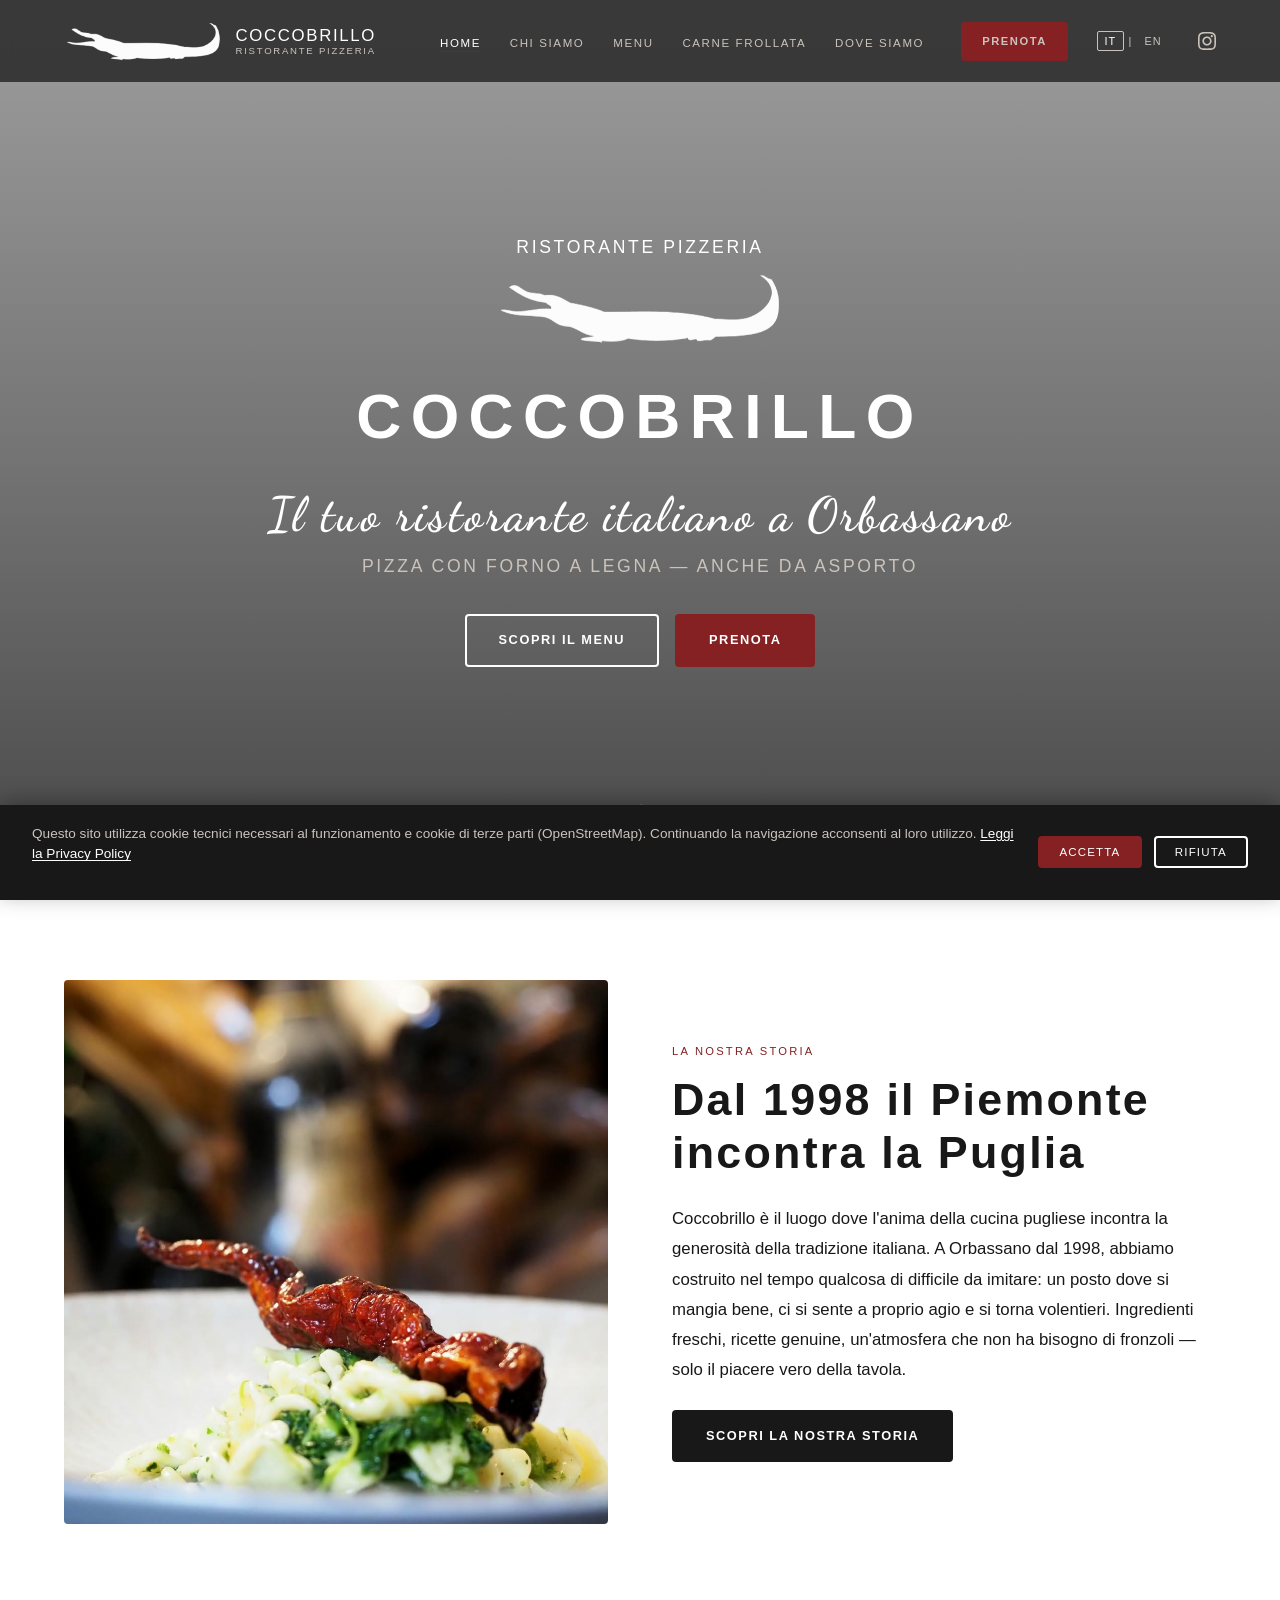
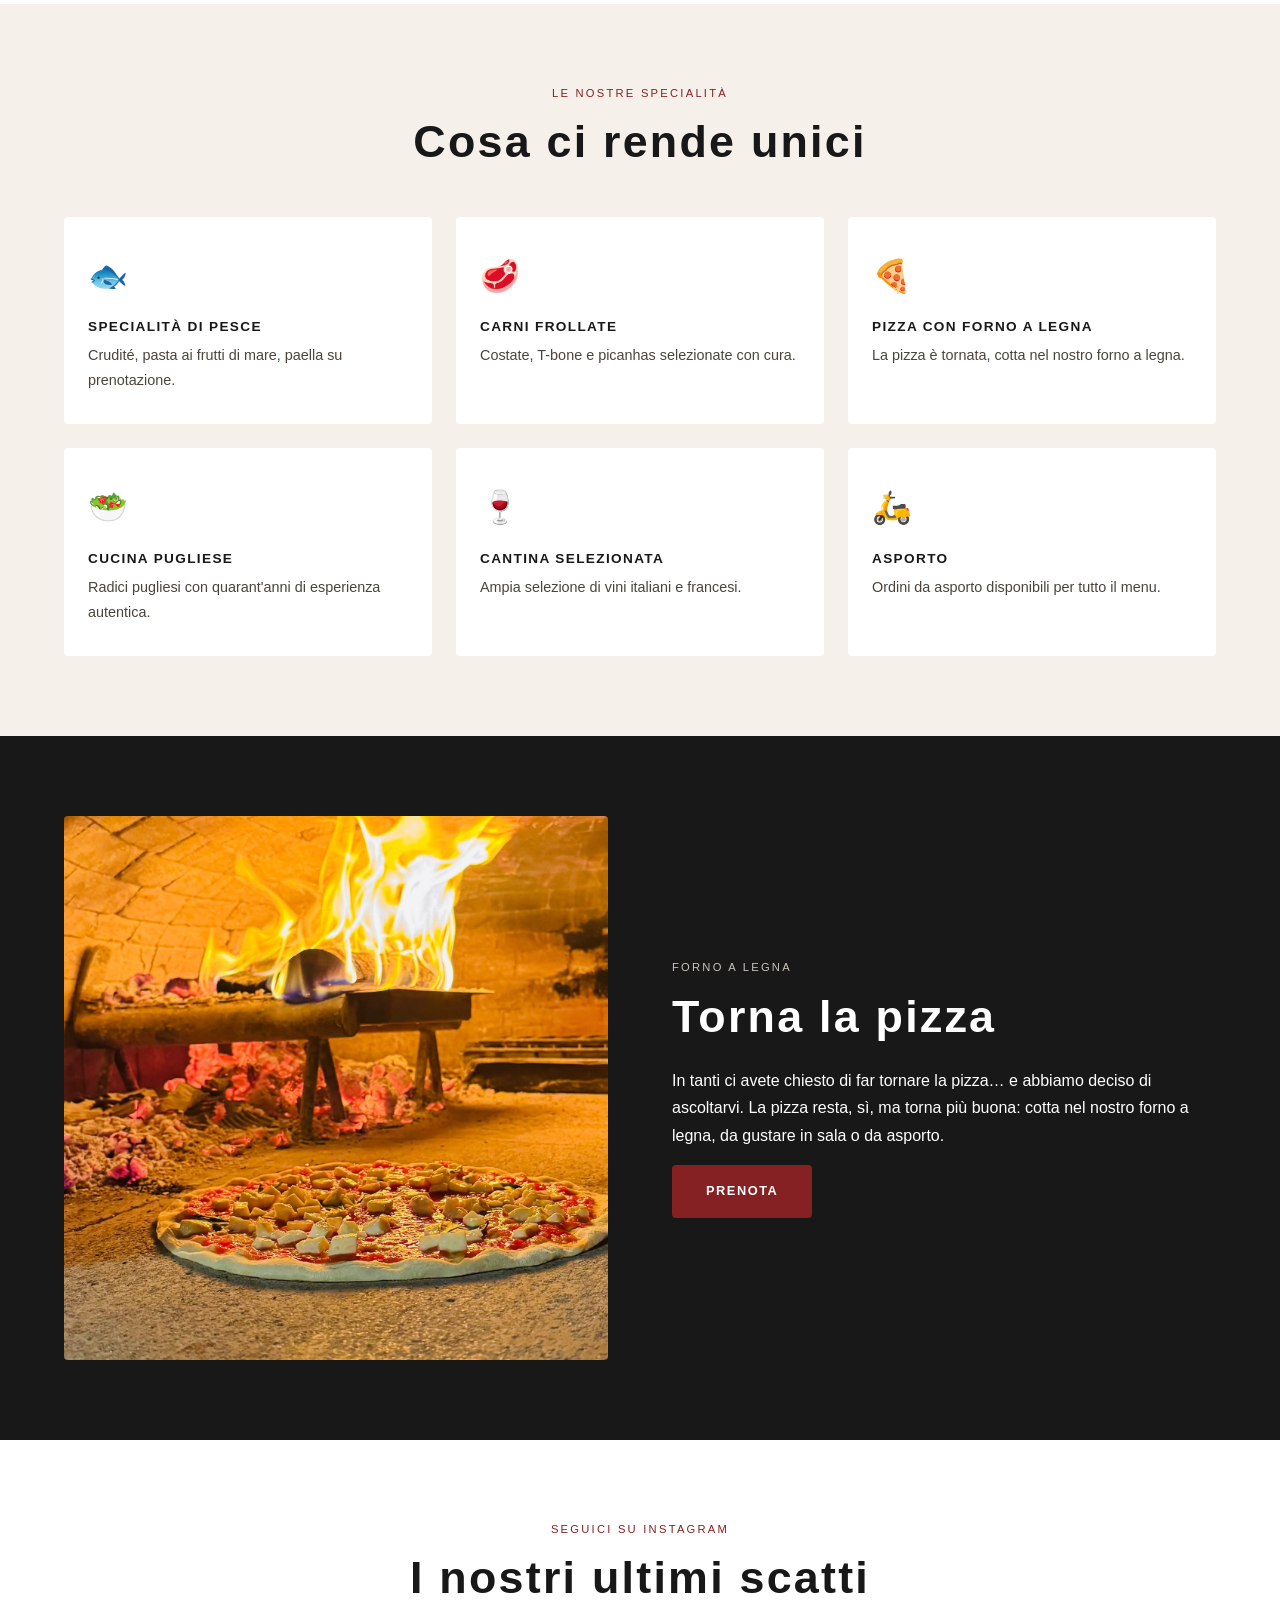
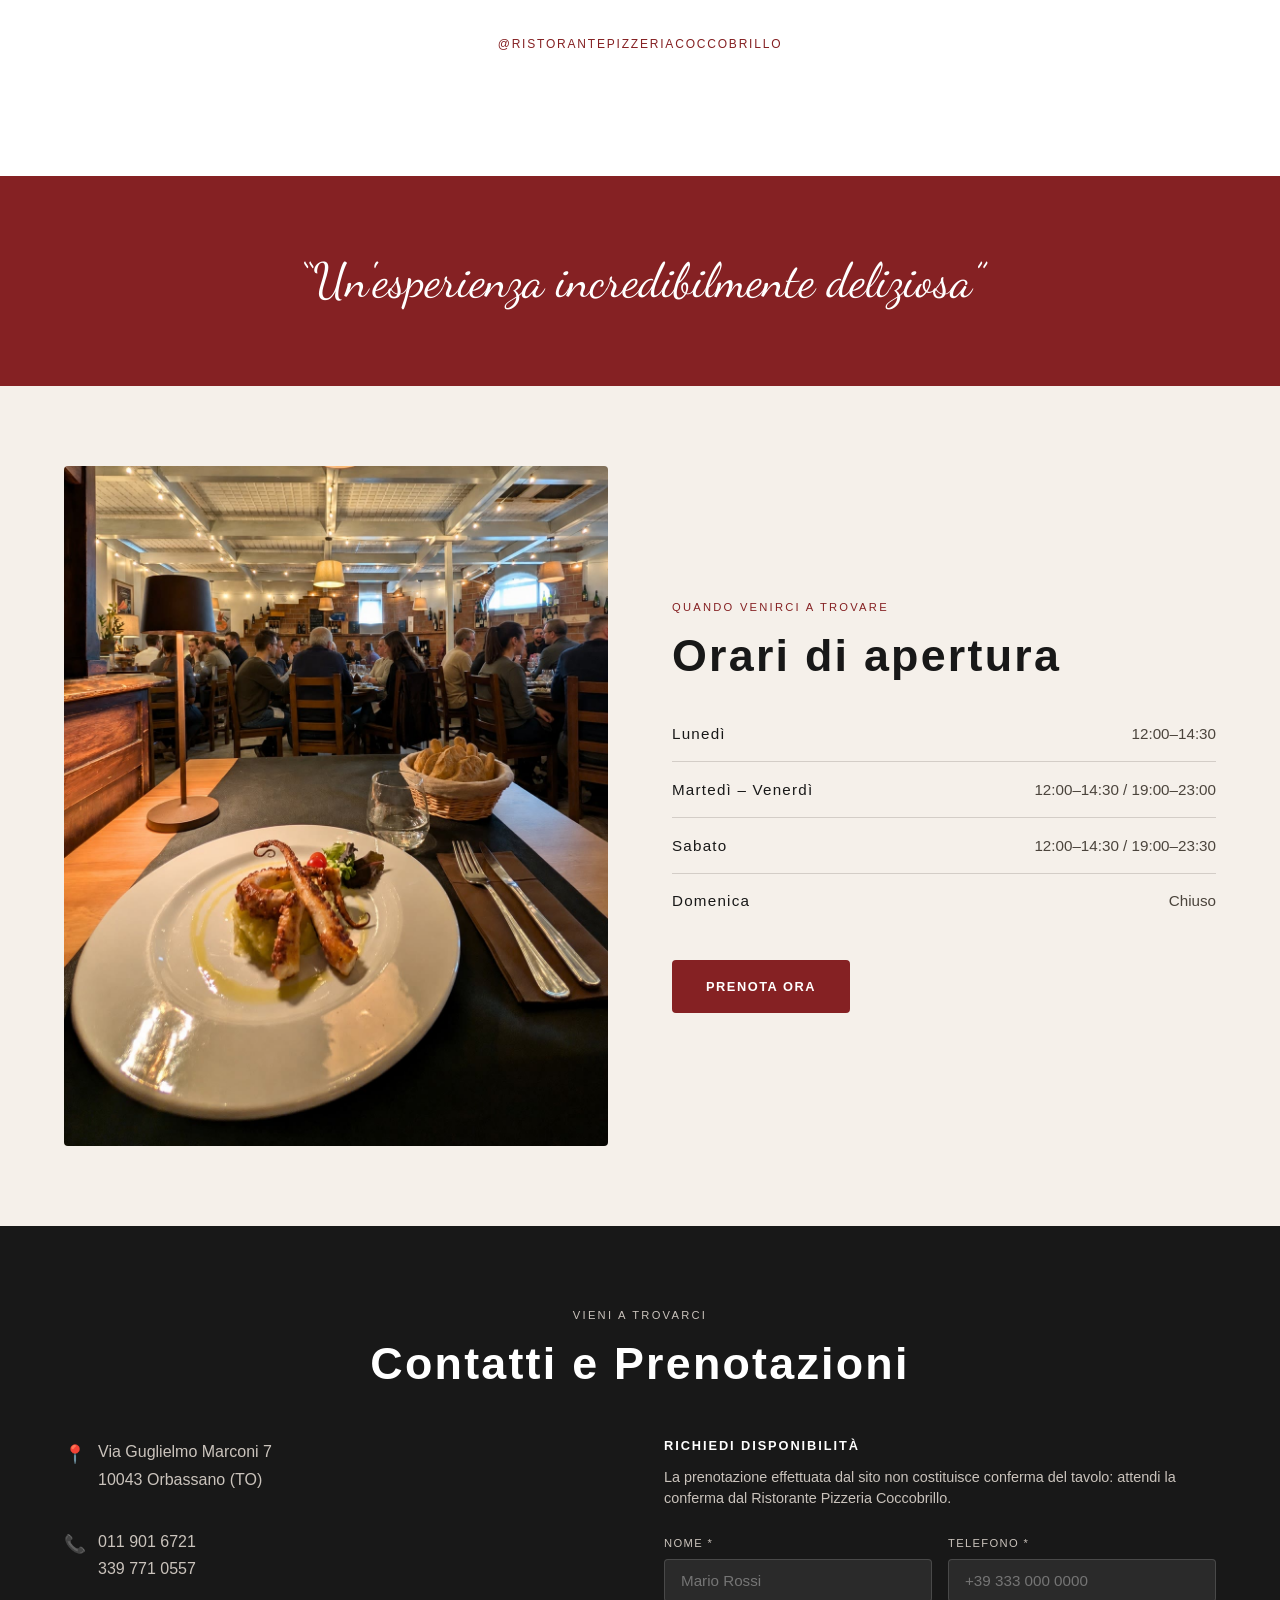
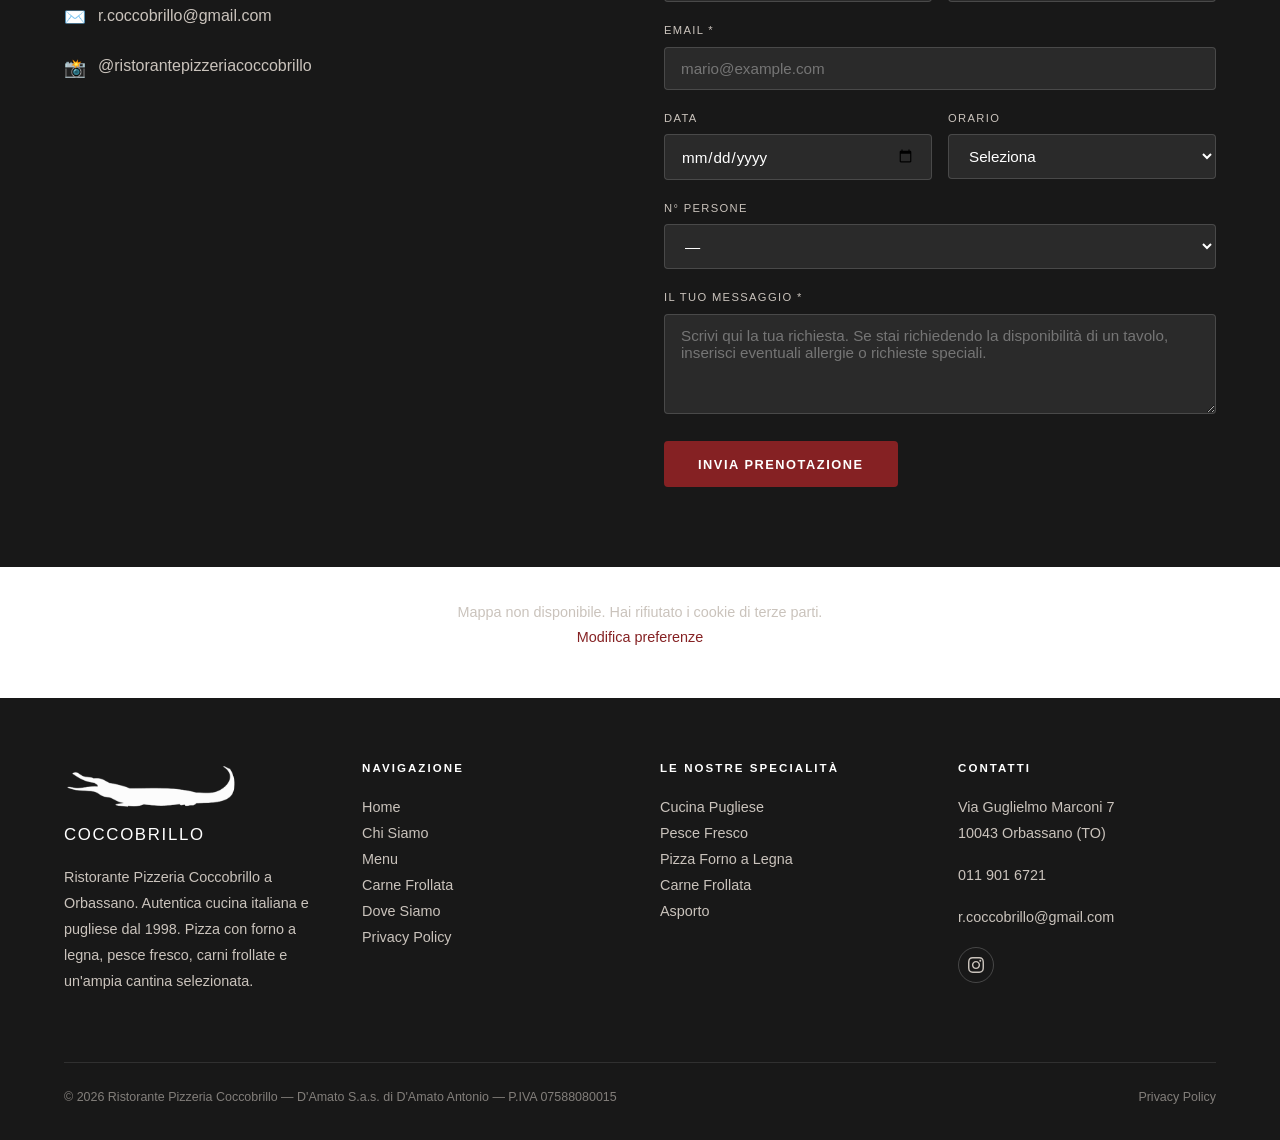
==== commit 6a28e92f: "Torna la pizza: reinserita la pizzeria in tutto il sito - Brand 'Ristorante Pizzeria Coccobrillo' in" ====
--- a/index.html
+++ b/index.html
@@ -4,12 +4,12 @@
   <meta charset="UTF-8">
   <meta name="viewport" content="width=device-width, initial-scale=1.0">
 
-  <title>Ristorante Coccobrillo Orbassano (TO) | Cucina Pugliese, Pesce, Carne Frollata</title>
-  <meta name="description" content="Ristorante Coccobrillo a Orbassano (Torino): cucina pugliese d'autore, pesce fresco, carne frollata dry aged e dolci artigianali dal 1998. Prenota online.">
-  <meta name="keywords" content="ristorante Orbassano, ristorante Torino, cucina pugliese Torino, pesce fresco Orbassano, carne frollata Torino, dry aged Piemonte, ristorante provincia Torino, mangiare a Orbassano">
-  <link rel="canonical" href="https://coccobrillo-ristorante-pizzeria.vercel.app/">
+  <title>Ristorante Pizzeria Coccobrillo Orbassano (TO) | Pizza, Pesce, Carne Frollata</title>
+  <meta name="description" content="Ristorante Pizzeria Coccobrillo a Orbassano (Torino): pizza con forno a legna, cucina pugliese, pesce fresco e carne frollata dry aged dal 1998.">
+  <meta name="keywords" content="ristorante Orbassano, pizzeria Orbassano, pizza forno a legna Orbassano, ristorante Torino, cucina pugliese Torino, pesce fresco Orbassano, carne frollata Torino, dry aged Piemonte, ristorante provincia Torino, mangiare a Orbassano">
+  <link rel="canonical" href="https://www.coccobrillo.it/">
   <meta name="robots" content="index, follow, max-image-preview:large">
-  <meta name="author" content="Ristorante Coccobrillo">
+  <meta name="author" content="Ristorante Pizzeria Coccobrillo">
   <meta name="geo.region" content="IT-TO">
   <meta name="geo.placename" content="Orbassano">
   <meta name="geo.position" content="45.005889;7.546667">
@@ -17,16 +17,16 @@
 
   <!-- Open Graph -->
   <meta property="og:type" content="restaurant">
-  <meta property="og:site_name" content="Ristorante Coccobrillo">
+  <meta property="og:site_name" content="Ristorante Pizzeria Coccobrillo">
   <meta property="og:locale" content="it_IT">
   <meta property="og:locale:alternate" content="en_US">
-  <meta property="og:title" content="Ristorante Coccobrillo Orbassano (TO) | Cucina Pugliese, Pesce, Carne Frollata">
-  <meta property="og:description" content="Ristorante Coccobrillo a Orbassano (Torino): cucina pugliese d'autore, pesce fresco, carne frollata dry aged e dolci artigianali dal 1998.">
-  <meta property="og:url" content="https://coccobrillo-ristorante-pizzeria.vercel.app/">
-  <meta property="og:image" content="https://coccobrillo-ristorante-pizzeria.vercel.app/assets/images/grigliata-pesce.jpg">
+  <meta property="og:title" content="Ristorante Pizzeria Coccobrillo Orbassano (TO) | Pizza, Pesce, Carne Frollata">
+  <meta property="og:description" content="Ristorante Pizzeria Coccobrillo a Orbassano (Torino): pizza con forno a legna, cucina pugliese, pesce fresco e carne frollata dry aged dal 1998.">
+  <meta property="og:url" content="https://www.coccobrillo.it/">
+  <meta property="og:image" content="https://www.coccobrillo.it/assets/images/grigliata-pesce.jpg">
   <!-- Twitter Card -->
   <meta name="twitter:card" content="summary_large_image">
-  <meta name="twitter:image" content="https://coccobrillo-ristorante-pizzeria.vercel.app/assets/images/grigliata-pesce.jpg">
+  <meta name="twitter:image" content="https://www.coccobrillo.it/assets/images/grigliata-pesce.jpg">
 
   <!-- Favicon -->
   <link rel="icon" type="image/x-icon" href="assets/favicon/favicon.ico">
@@ -47,10 +47,10 @@
   {
     "@context": "https://schema.org",
     "@type": "Restaurant",
-    "name": "Ristorante Coccobrillo",
-    "description": "Ristorante Coccobrillo a Orbassano (Torino): cucina pugliese d'autore, pesce fresco, carne frollata dry aged e dolci artigianali dal 1998.",
-    "image": "https://coccobrillo-ristorante-pizzeria.vercel.app/assets/images/grigliata-pesce.jpg",
-    "url": "https://coccobrillo-ristorante-pizzeria.vercel.app",
+    "name": "Ristorante Pizzeria Coccobrillo",
+    "description": "Ristorante Pizzeria Coccobrillo a Orbassano (Torino): pizza con forno a legna, cucina pugliese d'autore, pesce fresco, carne frollata dry aged e dolci artigianali dal 1998.",
+    "image": "https://www.coccobrillo.it/assets/images/grigliata-pesce.jpg",
+    "url": "https://www.coccobrillo.it",
     "telephone": "+390119016721",
     "email": "r.coccobrillo@gmail.com",
     "acceptsReservations": true,
@@ -68,7 +68,7 @@
       "addressCountry": "IT"
     },
     "geo": { "@type": "GeoCoordinates", "latitude": 45.005889, "longitude": 7.546667 },
-    "servesCuisine": ["Italiana", "Pugliese", "Pesce", "Carne"],
+    "servesCuisine": ["Italiana", "Pugliese", "Pizza", "Pesce", "Carne"],
     "priceRange": "€€",
     "openingHoursSpecification": [
       { "@type": "OpeningHoursSpecification", "dayOfWeek": "Monday", "opens": "12:00", "closes": "14:30" },
@@ -77,7 +77,7 @@
       { "@type": "OpeningHoursSpecification", "dayOfWeek": "Saturday", "opens": "12:00", "closes": "14:30" },
       { "@type": "OpeningHoursSpecification", "dayOfWeek": "Saturday", "opens": "19:00", "closes": "23:30" }
     ],
-    "menu": "https://coccobrillo-ristorante-pizzeria.vercel.app/menu.html",
+    "menu": "https://www.coccobrillo.it/menu.html",
     "hasMap": "https://www.openstreetmap.org/?mlat=45.005889&mlon=7.546667",
     "sameAs": ["https://www.instagram.com/ristorantepizzeriacoccobrillo/"]
   }
@@ -91,11 +91,11 @@
 <header>
   <nav id="navbar" class="navbar" role="navigation" aria-label="Navigazione principale">
     <div class="navbar-inner">
-      <a href="index.html" class="navbar-logo" aria-label="Ristorante Coccobrillo - Homepage">
-        <img src="assets/images/logo2.png" alt="Logo Ristorante Coccobrillo Orbassano" width="44" height="44">
+      <a href="index.html" class="navbar-logo" aria-label="Ristorante Pizzeria Coccobrillo - Homepage">
+        <img src="assets/images/logo2.png" alt="Logo Ristorante Pizzeria Coccobrillo Orbassano" width="44" height="44">
         <div class="navbar-logo-text">
           <span class="name">Coccobrillo</span>
-          <span class="sub">Ristorante dal 1998</span>
+          <span class="sub">Ristorante Pizzeria</span>
         </div>
       </a>
 
@@ -157,7 +157,7 @@
 <main>
 
   <!-- ===== HERO ===== -->
-  <section class="hero" aria-label="Benvenuto al Ristorante Coccobrillo">
+  <section class="hero" aria-label="Benvenuto al Ristorante Pizzeria Coccobrillo">
     <video class="hero-video" autoplay muted loop playsinline src="assets/hero.mp4" aria-hidden="true">
       <track kind="captions">
     </video>
@@ -165,16 +165,16 @@
 
     <div class="hero-content">
       <div class="hero-logo-wrap">
-        <p class="hero-logo-text-top">RISTORANTE DAL 1998</p>
-        <img class="hero-logo" src="assets/images/logo2.png" alt="Ristorante Coccobrillo Orbassano Torino">
+        <p class="hero-logo-text-top">RISTORANTE PIZZERIA</p>
+        <img class="hero-logo" src="assets/images/logo2.png" alt="Ristorante Pizzeria Coccobrillo Orbassano Torino">
         <p class="hero-logo-text-bottom">COCCOBRILLO</p>
       </div>
 
       <h1 class="hero-title" data-it>Il tuo ristorante italiano a Orbassano</h1>
       <h1 class="hero-title" data-en>Your Italian restaurant in Orbassano</h1>
 
-      <p class="hero-subtitle" data-it>Anche da asporto</p>
-      <p class="hero-subtitle" data-en>Takeaway available</p>
+      <p class="hero-subtitle" data-it>Pizza con forno a legna — anche da asporto</p>
+      <p class="hero-subtitle" data-en>Wood-fired pizza — takeaway available</p>
 
       <div class="hero-btns">
         <a href="menu.html" class="btn btn-outline" data-it>Scopri il Menu</a>
@@ -194,8 +194,8 @@
     <div class="container">
       <div class="split">
         <div class="split-img hover-swap reveal" style="aspect-ratio:1/1;overflow:hidden;">
-          <img src="assets/images/primo-51.jpg" alt="Pasta fresca pugliese servita al Ristorante Coccobrillo a Orbassano Torino" loading="lazy" style="width:100%;height:100%;object-fit:cover;object-position:center;display:block;">
-          <img src="assets/images/primo-52.jpg" alt="Specialità di primi piatti del Ristorante Coccobrillo Orbassano" loading="lazy" class="img-h1">
+          <img src="assets/images/primo-51.jpg" alt="Pasta fresca pugliese servita al Ristorante Pizzeria Coccobrillo a Orbassano Torino" loading="lazy" style="width:100%;height:100%;object-fit:cover;object-position:center;display:block;">
+          <img src="assets/images/primo-52.jpg" alt="Specialità di primi piatti del Ristorante Pizzeria Coccobrillo Orbassano" loading="lazy" class="img-h1">
         </div>
         <div class="split-content reveal reveal-delay-2">
           <span class="section-label" data-it>La nostra storia</span>
@@ -234,6 +234,13 @@
           <h3 class="card-title" data-en>Aged Meat</h3>
           <p data-it>Costate, T-bone e picanhas selezionate con cura.</p>
           <p data-en>Hand-selected rib-eye, T-bone and picanha cuts.</p>
+        </article>
+        <article class="card reveal reveal-delay-3">
+          <span class="card-icon" aria-hidden="true">🍕</span>
+          <h3 class="card-title" data-it>Pizza con Forno a Legna</h3>
+          <h3 class="card-title" data-en>Wood-fired Pizza</h3>
+          <p data-it>La pizza è tornata, cotta nel nostro forno a legna.</p>
+          <p data-en>Pizza is back, baked in our wood-fired oven.</p>
         </article>
         <article class="card reveal reveal-delay-4">
           <span class="card-icon" aria-hidden="true">🥗</span>
@@ -260,6 +267,27 @@
     </div>
   </section>
 
+  <!-- ===== TORNA LA PIZZA ===== -->
+  <section id="pizza" class="section bg-dark">
+    <div class="container">
+      <div class="split">
+        <div class="split-img reveal" style="aspect-ratio:1/1;overflow:hidden;">
+          <img src="assets/images/pizza-forno-legna.jpg" alt="Pizza nel forno a legna del Ristorante Pizzeria Coccobrillo a Orbassano" loading="lazy" width="1600" height="1441" style="width:100%;height:100%;object-fit:cover;object-position:center 70%;display:block;">
+        </div>
+        <div class="split-content reveal reveal-delay-2">
+          <span class="section-label" data-it>Forno a legna</span>
+          <span class="section-label" data-en>Wood-fired oven</span>
+          <h2 class="section-title" style="color:var(--white);" data-it>Torna la pizza</h2>
+          <h2 class="section-title" style="color:var(--white);" data-en>Pizza is back</h2>
+          <p data-it>In tanti ci avete chiesto di far tornare la pizza… e abbiamo deciso di ascoltarvi. La pizza resta, sì, ma torna più buona: cotta nel nostro forno a legna, da gustare in sala o da asporto.</p>
+          <p data-en>So many of you asked us to bring pizza back… and we listened. Pizza is here to stay, and it's better than ever: baked in our wood-fired oven, to enjoy in the restaurant or as takeaway.</p>
+          <a href="tel:+393397710557" class="btn btn-primary" data-it>Prenota</a>
+          <a href="tel:+393397710557" class="btn btn-primary" data-en>Book</a>
+        </div>
+      </div>
+    </div>
+  </section>
+
   <!-- ===== INSTAGRAM FEED ===== -->
   <section class="section">
     <div class="container">
@@ -297,7 +325,7 @@
     <div class="container">
       <div class="split">
         <div class="split-img reveal" style="aspect-ratio:4/5;overflow:hidden;">
-          <img src="assets/images/interno-2.jpg?v=2" alt="Sala interna del Ristorante Coccobrillo a Orbassano (Torino)" loading="lazy" style="width:100%;height:100%;object-fit:cover;display:block;">
+          <img src="assets/images/interno-2.jpg?v=2" alt="Sala interna del Ristorante Pizzeria Coccobrillo a Orbassano (Torino)" loading="lazy" style="width:100%;height:100%;object-fit:cover;display:block;">
         </div>
         <div class="reveal reveal-delay-2">
           <span class="section-label" data-it>Quando venirci a trovare</span>
@@ -375,8 +403,8 @@
         <div class="reveal reveal-delay-2">
           <h3 style="font-family:var(--font-heading);font-size:0.8rem;letter-spacing:0.15em;text-transform:uppercase;color:var(--white);margin-bottom:0.8rem;" data-it>Richiedi Disponibilità</h3>
           <h3 style="font-family:var(--font-heading);font-size:0.8rem;letter-spacing:0.15em;text-transform:uppercase;color:var(--white);margin-bottom:0.8rem;" data-en>Check Availability</h3>
-          <p style="color:var(--accent-4);font-size:0.9rem;line-height:1.5;margin-bottom:1.5rem;" data-it>La prenotazione effettuata dal sito non costituisce conferma del tavolo: attendi la conferma dal Ristorante Coccobrillo.</p>
-          <p style="color:var(--accent-4);font-size:0.9rem;line-height:1.5;margin-bottom:1.5rem;" data-en>Booking through the website does not constitute table confirmation: please wait for confirmation from Ristorante Coccobrillo.</p>
+          <p style="color:var(--accent-4);font-size:0.9rem;line-height:1.5;margin-bottom:1.5rem;" data-it>La prenotazione effettuata dal sito non costituisce conferma del tavolo: attendi la conferma dal Ristorante Pizzeria Coccobrillo.</p>
+          <p style="color:var(--accent-4);font-size:0.9rem;line-height:1.5;margin-bottom:1.5rem;" data-en>Booking through the website does not constitute table confirmation: please wait for confirmation from Ristorante Pizzeria Coccobrillo.</p>
           <form class="contact-form" action="https://formsubmit.co/ajax/r.coccobrillo@gmail.com" method="POST" novalidate>
             <input type="hidden" name="_subject" value="Nuova prenotazione/richiesta info - coccobrillo.it">
             <input type="hidden" name="_template" value="table">
@@ -497,7 +525,7 @@
         width="100%" height="450"
         style="border:none;border-radius:0;"
         loading="lazy"
-        title="Mappa OpenStreetMap — Ristorante Coccobrillo, Via Marconi 7 Orbassano"
+        title="Mappa OpenStreetMap — Ristorante Pizzeria Coccobrillo, Via Marconi 7 Orbassano"
         aria-label="Mappa della posizione del ristorante">
       </iframe>
       <a class="map-pin" href="https://www.openstreetmap.org/?mlat=45.005889&amp;mlon=7.546667#map=18/45.005889/7.546667" target="_blank" rel="noopener noreferrer" aria-label="Apri posizione su OpenStreetMap">
@@ -539,11 +567,11 @@
       <!-- Col 1: logo + social -->
       <div class="footer-col">
         <div class="footer-brand">
-          <img class="footer-logo" src="assets/images/logo2.png" alt="Ristorante Coccobrillo" loading="lazy">
+          <img class="footer-logo" src="assets/images/logo2.png" alt="Ristorante Pizzeria Coccobrillo" loading="lazy">
           <span class="footer-brand-name">COCCOBRILLO</span>
         </div>
-        <p class="footer-desc" data-it>Ristorante Coccobrillo a Orbassano. Autentica cucina italiana e pugliese dal 1998. Pesce fresco, carni frollate e un'ampia cantina selezionata.</p>
-        <p class="footer-desc" data-en>Ristorante Coccobrillo in Orbassano. Authentic Italian and Apulian cuisine since 1998. Fresh fish, aged meats and an extensive wine selection.</p>
+        <p class="footer-desc" data-it>Ristorante Pizzeria Coccobrillo a Orbassano. Autentica cucina italiana e pugliese dal 1998. Pizza con forno a legna, pesce fresco, carni frollate e un'ampia cantina selezionata.</p>
+        <p class="footer-desc" data-en>Ristorante Pizzeria Coccobrillo in Orbassano. Authentic Italian and Apulian cuisine since 1998. Wood-fired pizza, fresh fish, aged meats and an extensive wine selection.</p>
       </div>
       <!-- Col 2: navigazione -->
       <div class="footer-col">
@@ -565,6 +593,7 @@
         <ul role="list">
           <li><a href="menu.html" data-it>Cucina Pugliese</a><a href="menu.html" data-en>Apulian Cuisine</a></li>
           <li><a href="menu.html" data-it>Pesce Fresco</a><a href="menu.html" data-en>Fresh Fish</a></li>
+          <li><a href="menu.html#pizza" data-it>Pizza Forno a Legna</a><a href="menu.html#pizza" data-en>Wood-fired Pizza</a></li>
           <li><a href="frollatura.html" data-it>Carne Frollata</a><a href="frollatura.html" data-en>Aged Meat</a></li>
           <li><a href="menu.html" data-it>Asporto</a><a href="menu.html" data-en>Takeaway</a></li>
         </ul>
@@ -584,7 +613,7 @@
       </div>
     </div>
     <div class="footer-bottom">
-      <span>© 2026 Ristorante Coccobrillo — D'Amato S.a.s. di D'Amato Antonio — P.IVA 07588080015</span>
+      <span>© 2026 Ristorante Pizzeria Coccobrillo — D'Amato S.a.s. di D'Amato Antonio — P.IVA 07588080015</span>
       <a href="privacy-policy.html" data-it>Privacy Policy</a>
       <a href="privacy-policy.html" data-en>Privacy Policy</a>
     </div>
@@ -614,7 +643,7 @@
 <!-- ===== GIFT CARD POPUP ===== -->
 <div id="giftcard-popup" class="giftcard-popup hidden" role="dialog" aria-label="Gift Card Coccobrillo" aria-modal="true">
   <button class="popup-close" aria-label="Chiudi popup">&#10005;</button>
-  <img class="popup-img" src="assets/images/giftcard.png" alt="Gift Card Ristorante Coccobrillo" loading="lazy">
+  <img class="popup-img" src="assets/images/giftcard.png" alt="Gift Card Ristorante Pizzeria Coccobrillo" loading="lazy">
 </div>
 
 <script src="js/main.js"></script>
--- a/css/style.css
+++ b/css/style.css
@@ -1003,6 +1003,20 @@
   color: var(--dark);
   margin: 0 0 0.3rem;
   font-weight: 500;
+}
+.menu-entry-head {
+  display: flex;
+  align-items: baseline;
+  justify-content: space-between;
+  gap: 1.2rem;
+}
+.menu-entry-price {
+  font-family: var(--font-heading);
+  font-size: 0.88rem;
+  letter-spacing: 0.04em;
+  color: var(--accent-1);
+  white-space: nowrap;
+  flex-shrink: 0;
 }
 .menu-entry-desc {
   font-size: 0.85rem;
@@ -1388,6 +1402,7 @@
   .menu-chapter { margin-bottom: 3rem; }
   .menu-chapter-header { gap: 0.8rem; margin-bottom: 1.5rem; }
   .menu-chapter-title { font-size: 0.78rem; letter-spacing: 0.22em; }
+  .menu-entry-head { gap: 0.8rem; }
 
   /* Team chi siamo */
   .team-img-wrap { overflow: hidden !important; border-radius: var(--radius); }
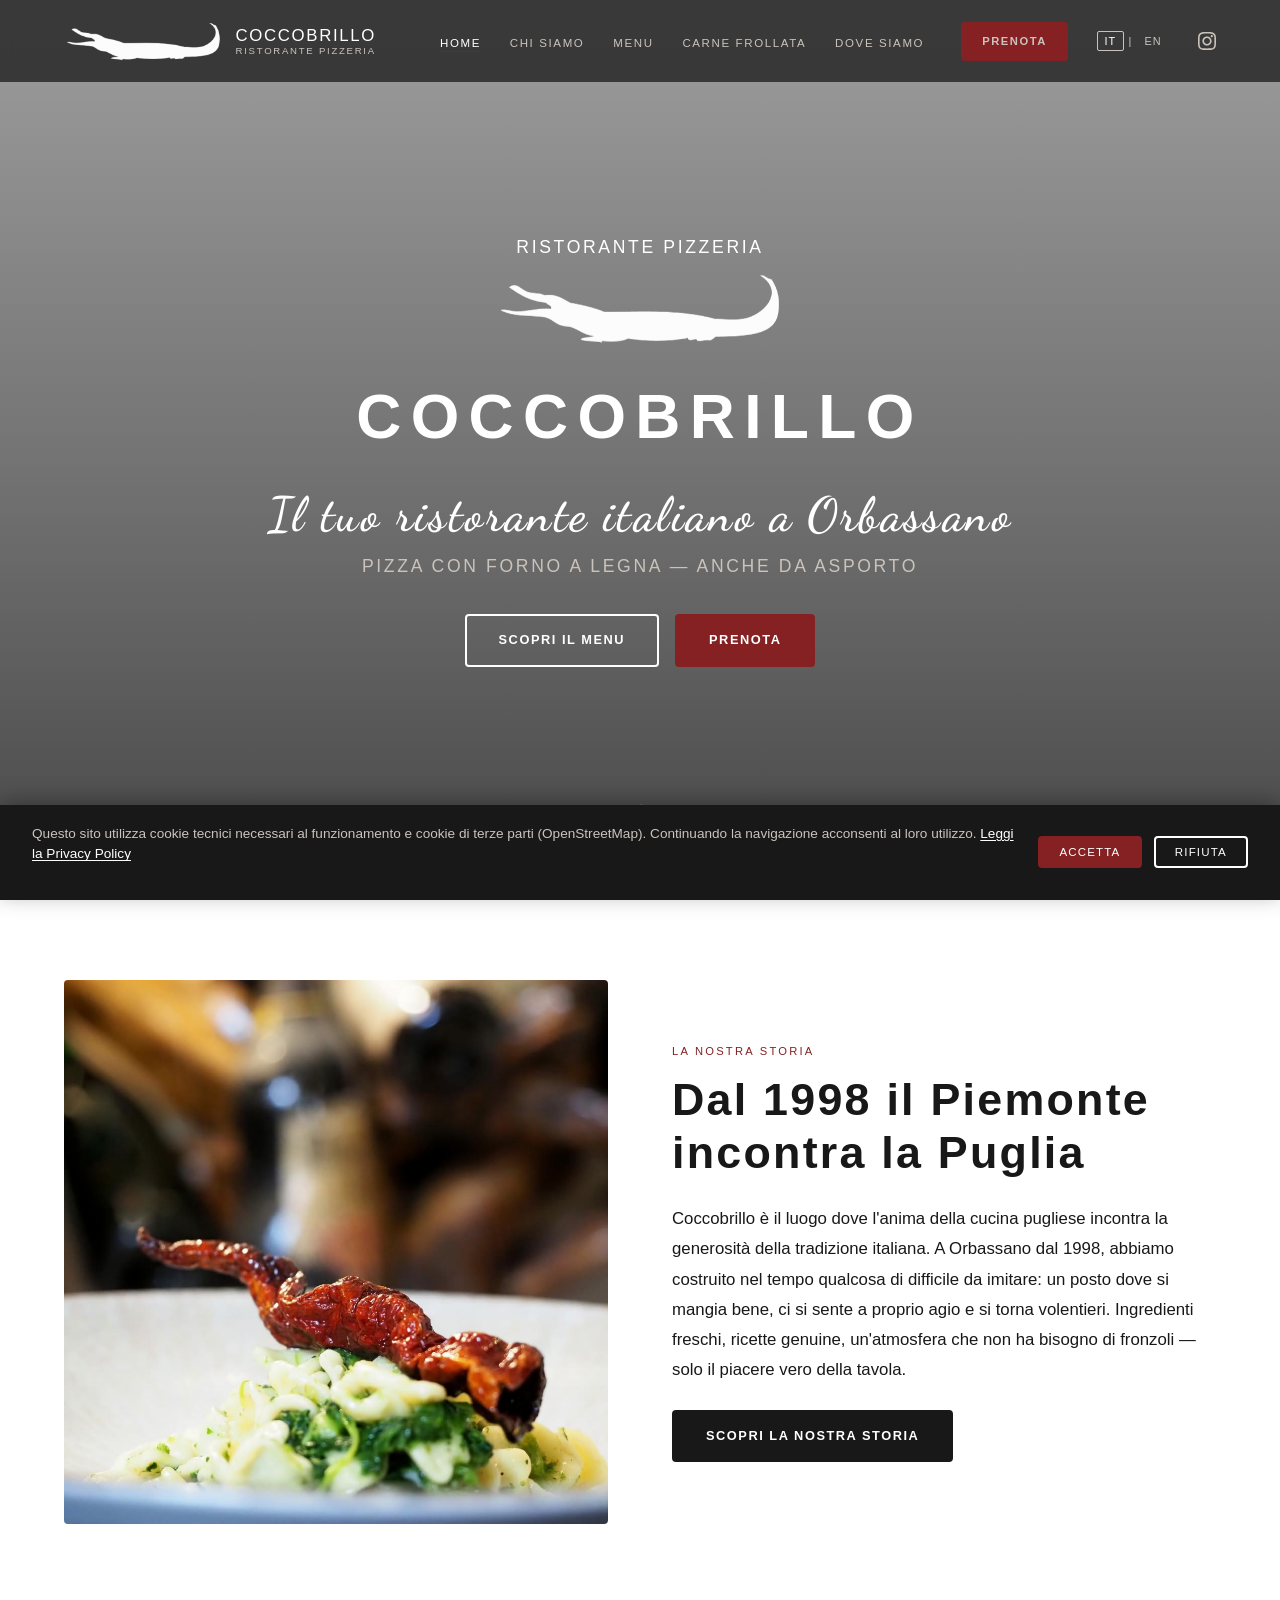
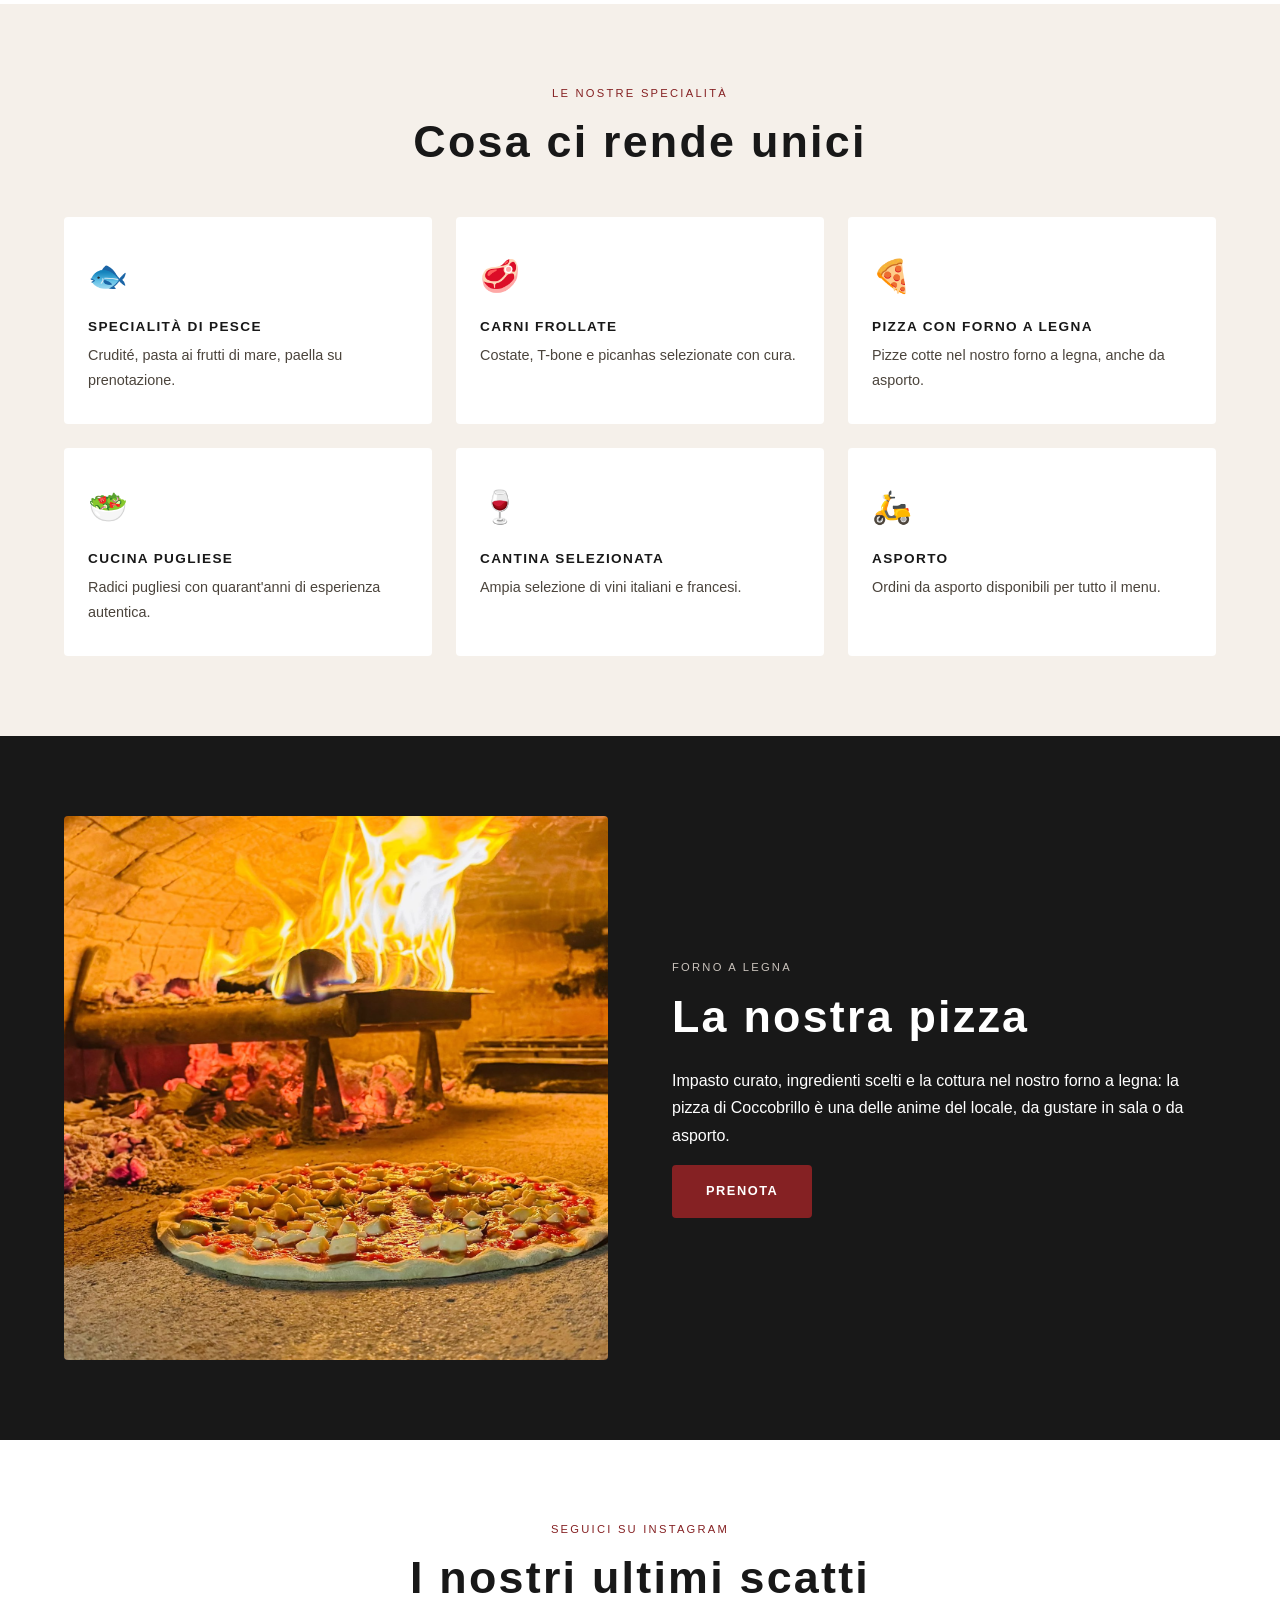
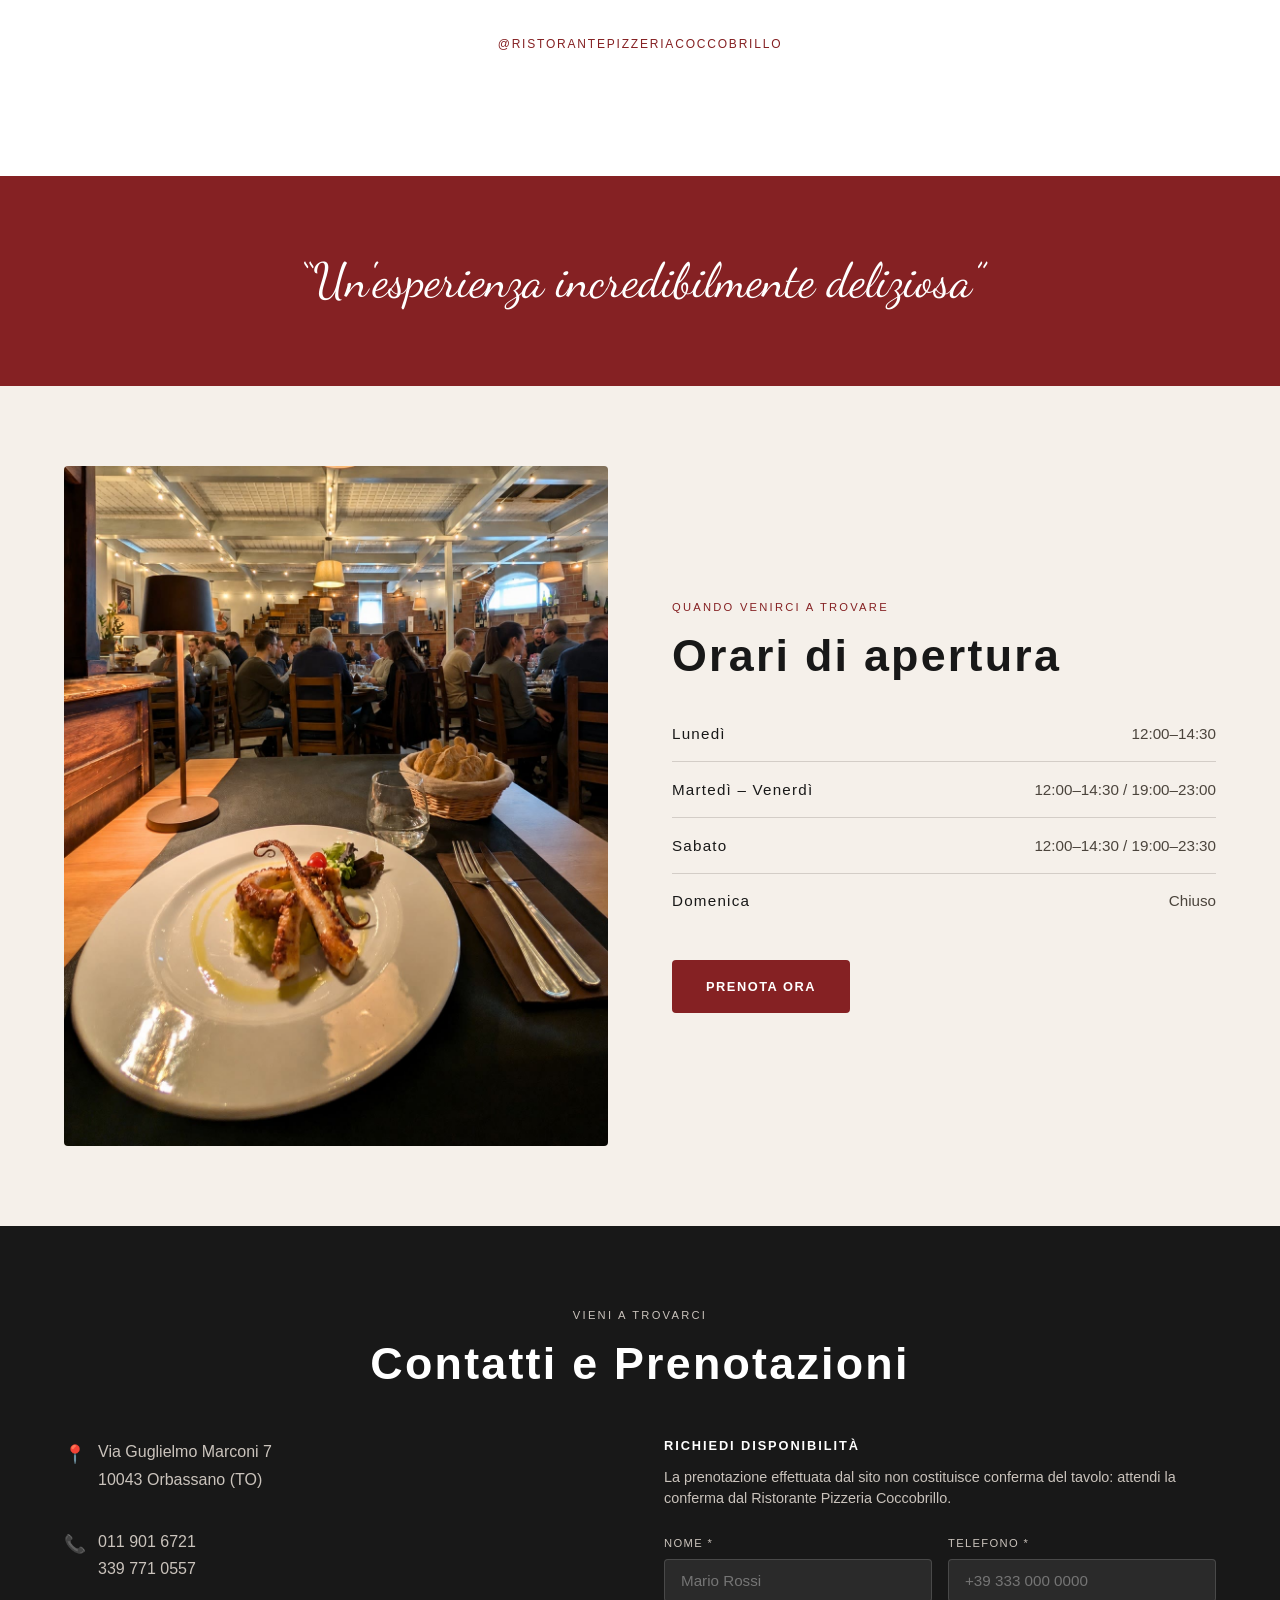
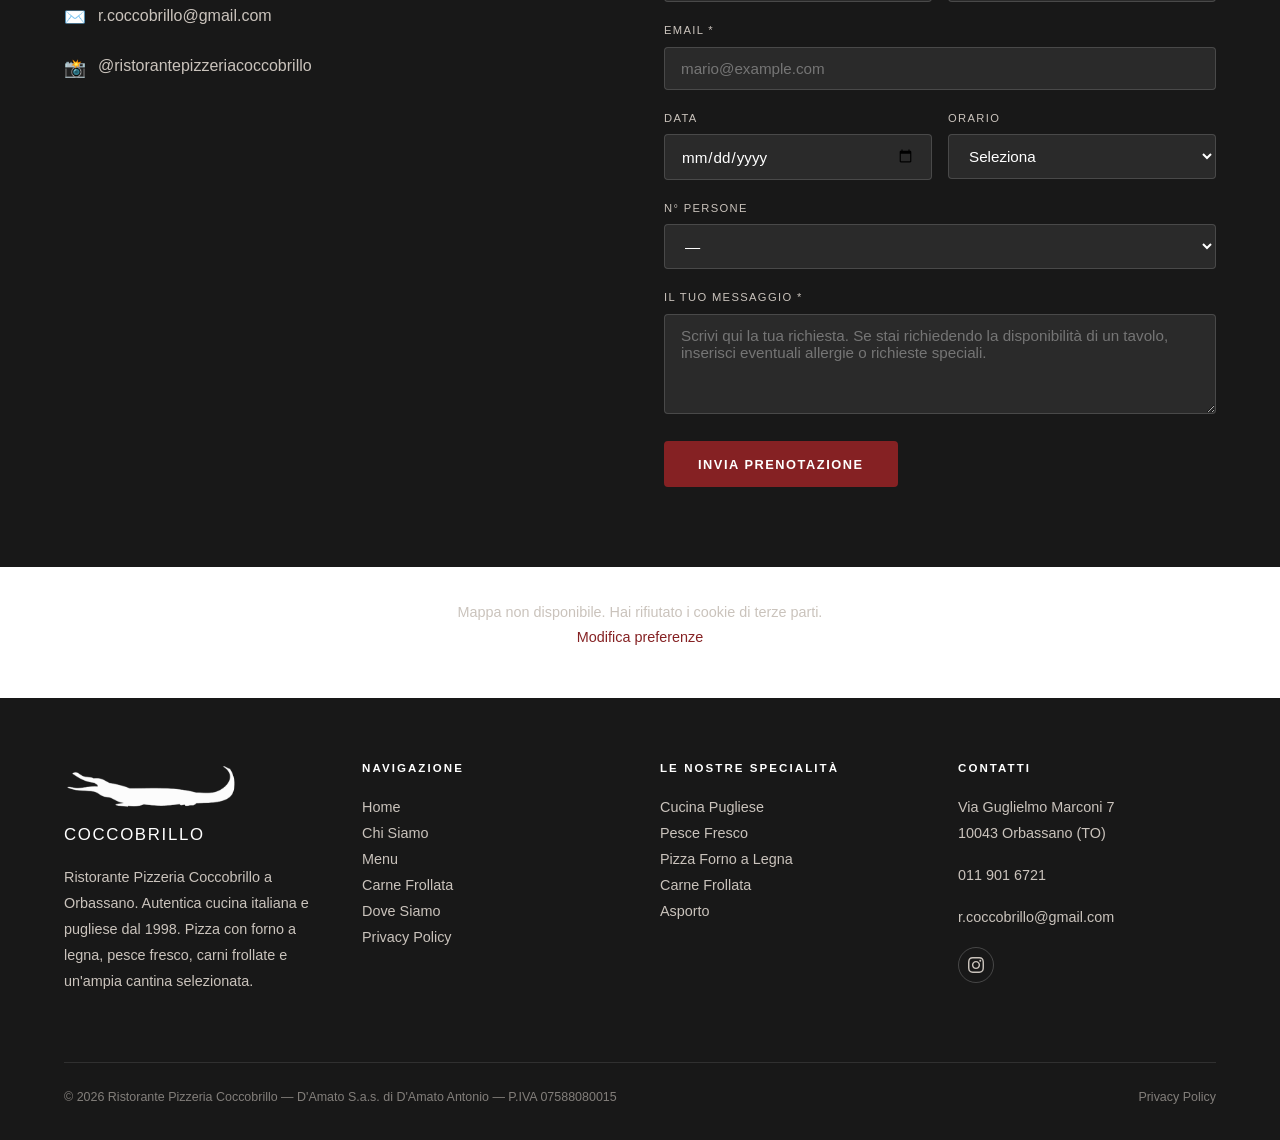
==== commit c89db7a6: "Pizza: testi senza riferimenti al 'ritorno' Co-Authored-By: Claude Opus 5.5 <noreply@anthropic.com>" ====
--- a/index.html
+++ b/index.html
@@ -239,8 +239,8 @@
           <span class="card-icon" aria-hidden="true">🍕</span>
           <h3 class="card-title" data-it>Pizza con Forno a Legna</h3>
           <h3 class="card-title" data-en>Wood-fired Pizza</h3>
-          <p data-it>La pizza è tornata, cotta nel nostro forno a legna.</p>
-          <p data-en>Pizza is back, baked in our wood-fired oven.</p>
+          <p data-it>Pizze cotte nel nostro forno a legna, anche da asporto.</p>
+          <p data-en>Pizzas baked in our wood-fired oven, also for takeaway.</p>
         </article>
         <article class="card reveal reveal-delay-4">
           <span class="card-icon" aria-hidden="true">🥗</span>
@@ -267,7 +267,7 @@
     </div>
   </section>
 
-  <!-- ===== TORNA LA PIZZA ===== -->
+  <!-- ===== PIZZA ===== -->
   <section id="pizza" class="section bg-dark">
     <div class="container">
       <div class="split">
@@ -277,10 +277,10 @@
         <div class="split-content reveal reveal-delay-2">
           <span class="section-label" data-it>Forno a legna</span>
           <span class="section-label" data-en>Wood-fired oven</span>
-          <h2 class="section-title" style="color:var(--white);" data-it>Torna la pizza</h2>
-          <h2 class="section-title" style="color:var(--white);" data-en>Pizza is back</h2>
-          <p data-it>In tanti ci avete chiesto di far tornare la pizza… e abbiamo deciso di ascoltarvi. La pizza resta, sì, ma torna più buona: cotta nel nostro forno a legna, da gustare in sala o da asporto.</p>
-          <p data-en>So many of you asked us to bring pizza back… and we listened. Pizza is here to stay, and it's better than ever: baked in our wood-fired oven, to enjoy in the restaurant or as takeaway.</p>
+          <h2 class="section-title" style="color:var(--white);" data-it>La nostra pizza</h2>
+          <h2 class="section-title" style="color:var(--white);" data-en>Our pizza</h2>
+          <p data-it>Impasto curato, ingredienti scelti e la cottura nel nostro forno a legna: la pizza di Coccobrillo è una delle anime del locale, da gustare in sala o da asporto.</p>
+          <p data-en>Carefully made dough, selected ingredients and baking in our wood-fired oven: pizza is part of Coccobrillo's soul, to enjoy in the restaurant or as takeaway.</p>
           <a href="tel:+393397710557" class="btn btn-primary" data-it>Prenota</a>
           <a href="tel:+393397710557" class="btn btn-primary" data-en>Book</a>
         </div>
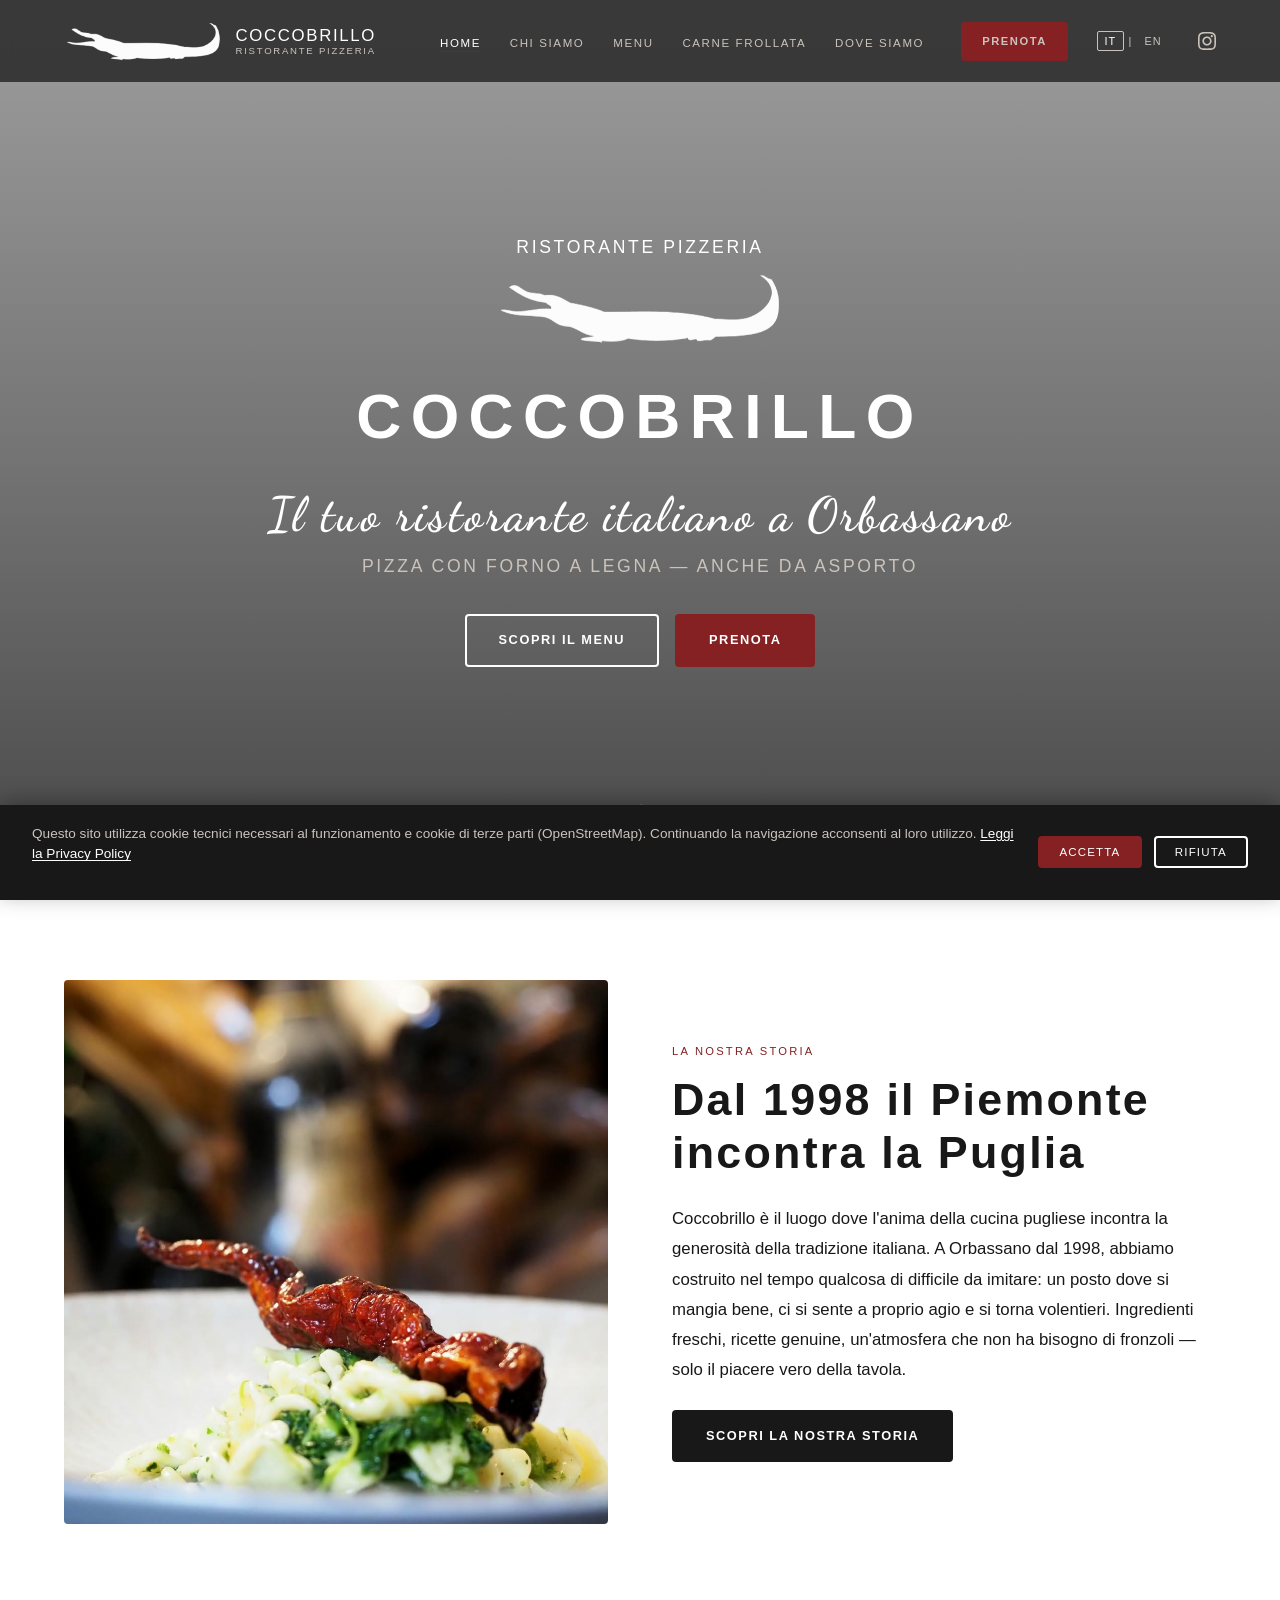
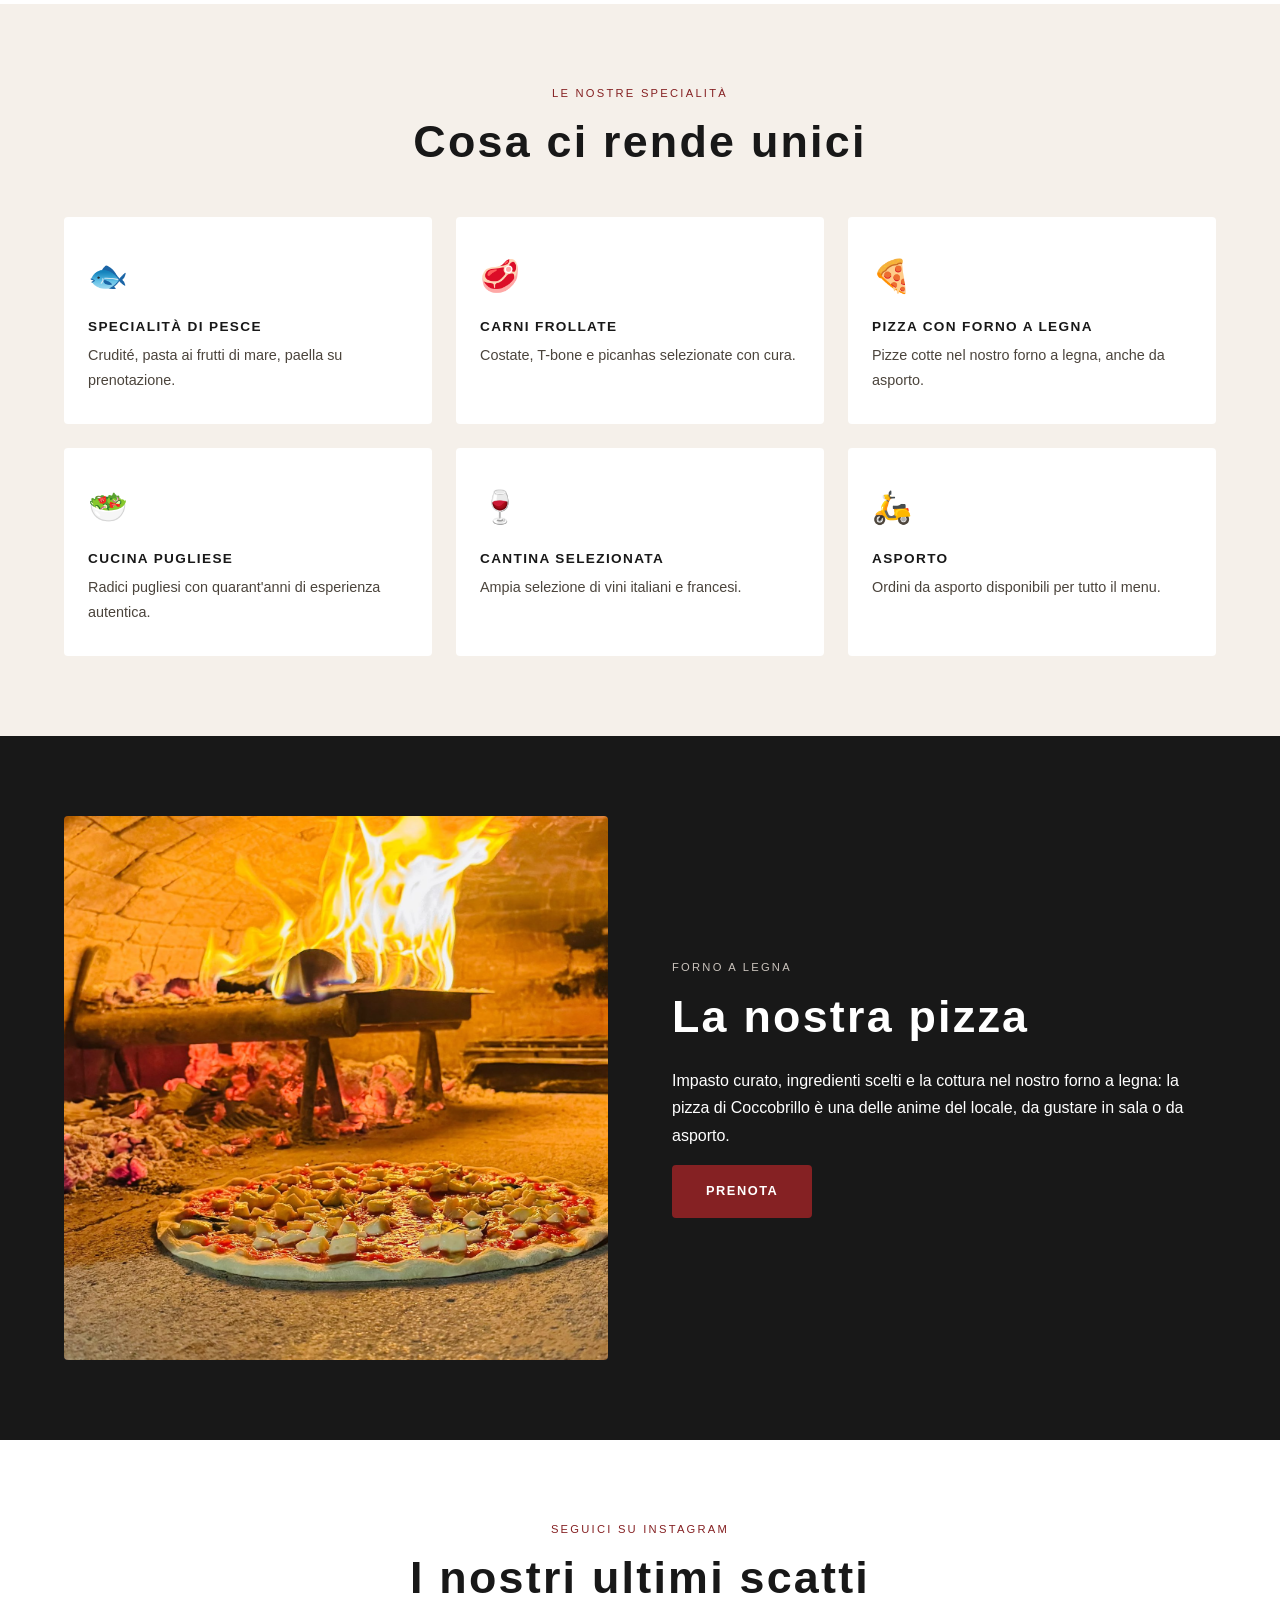
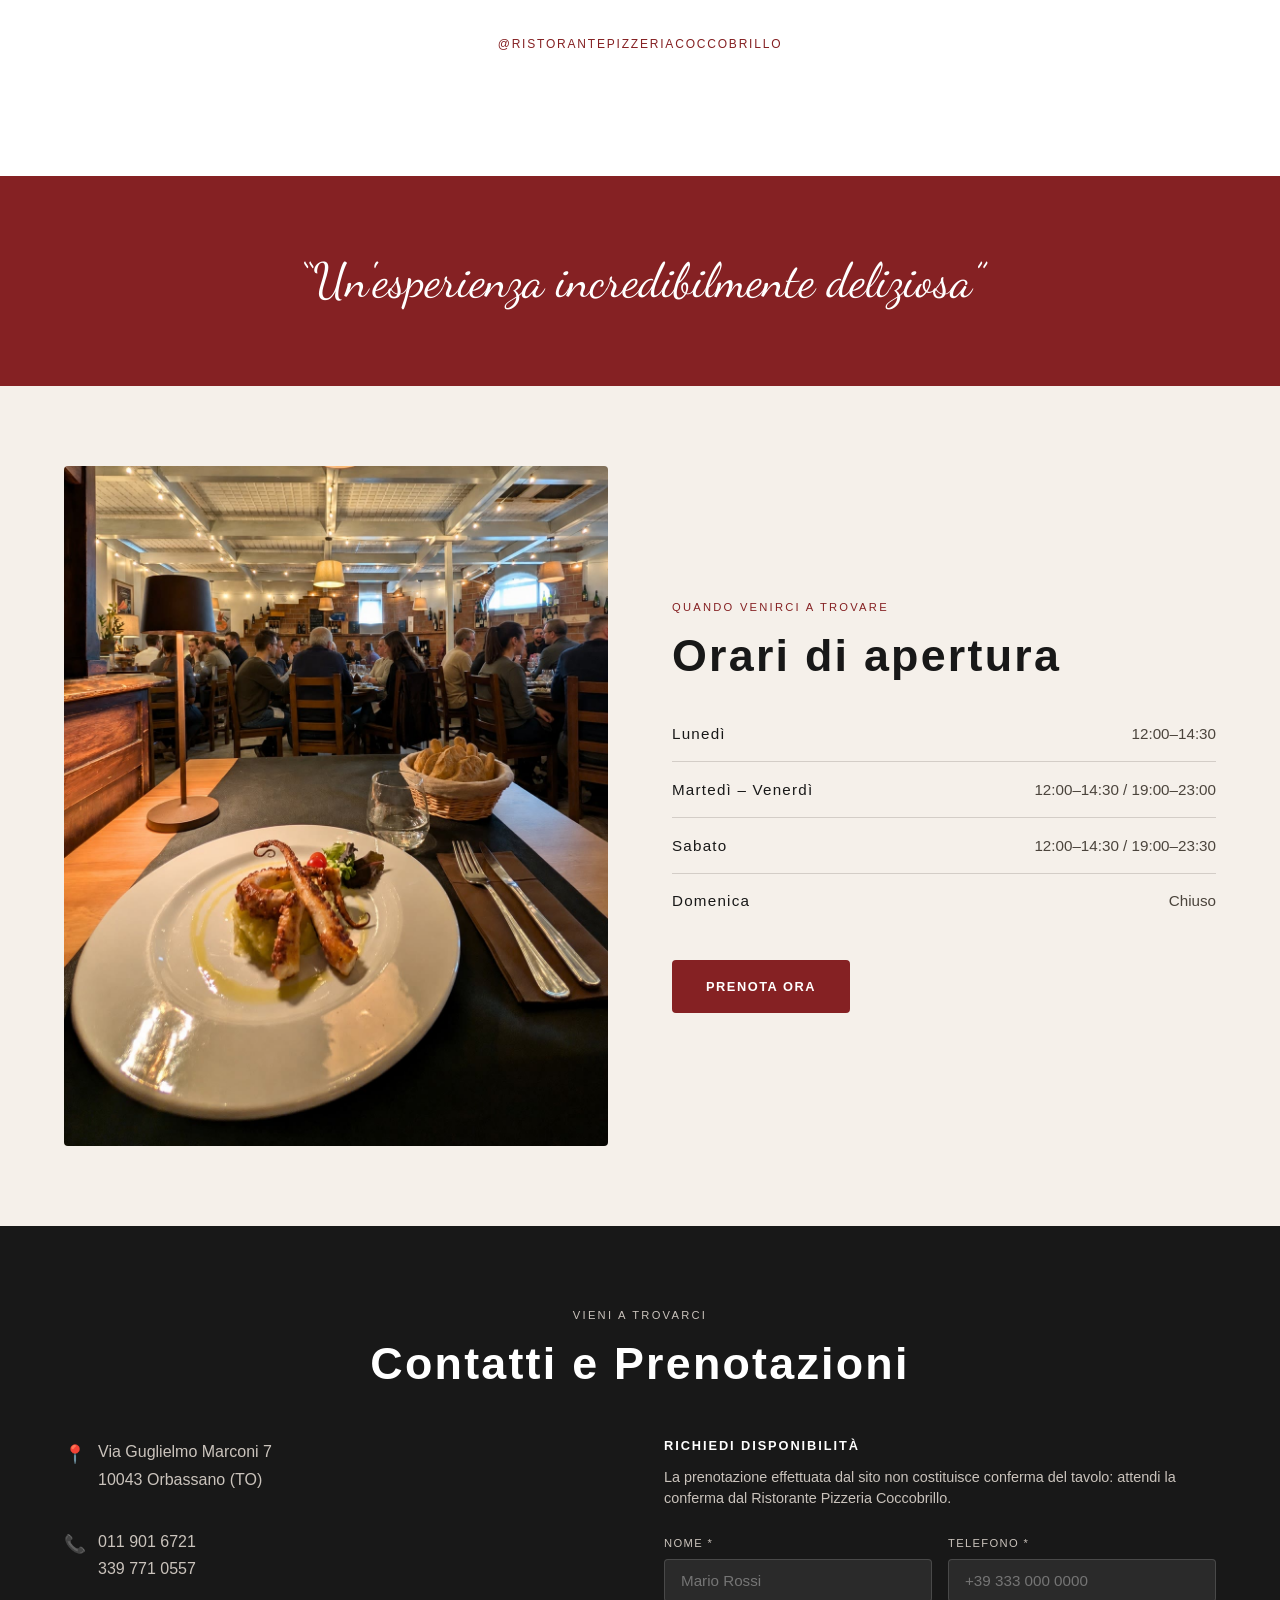
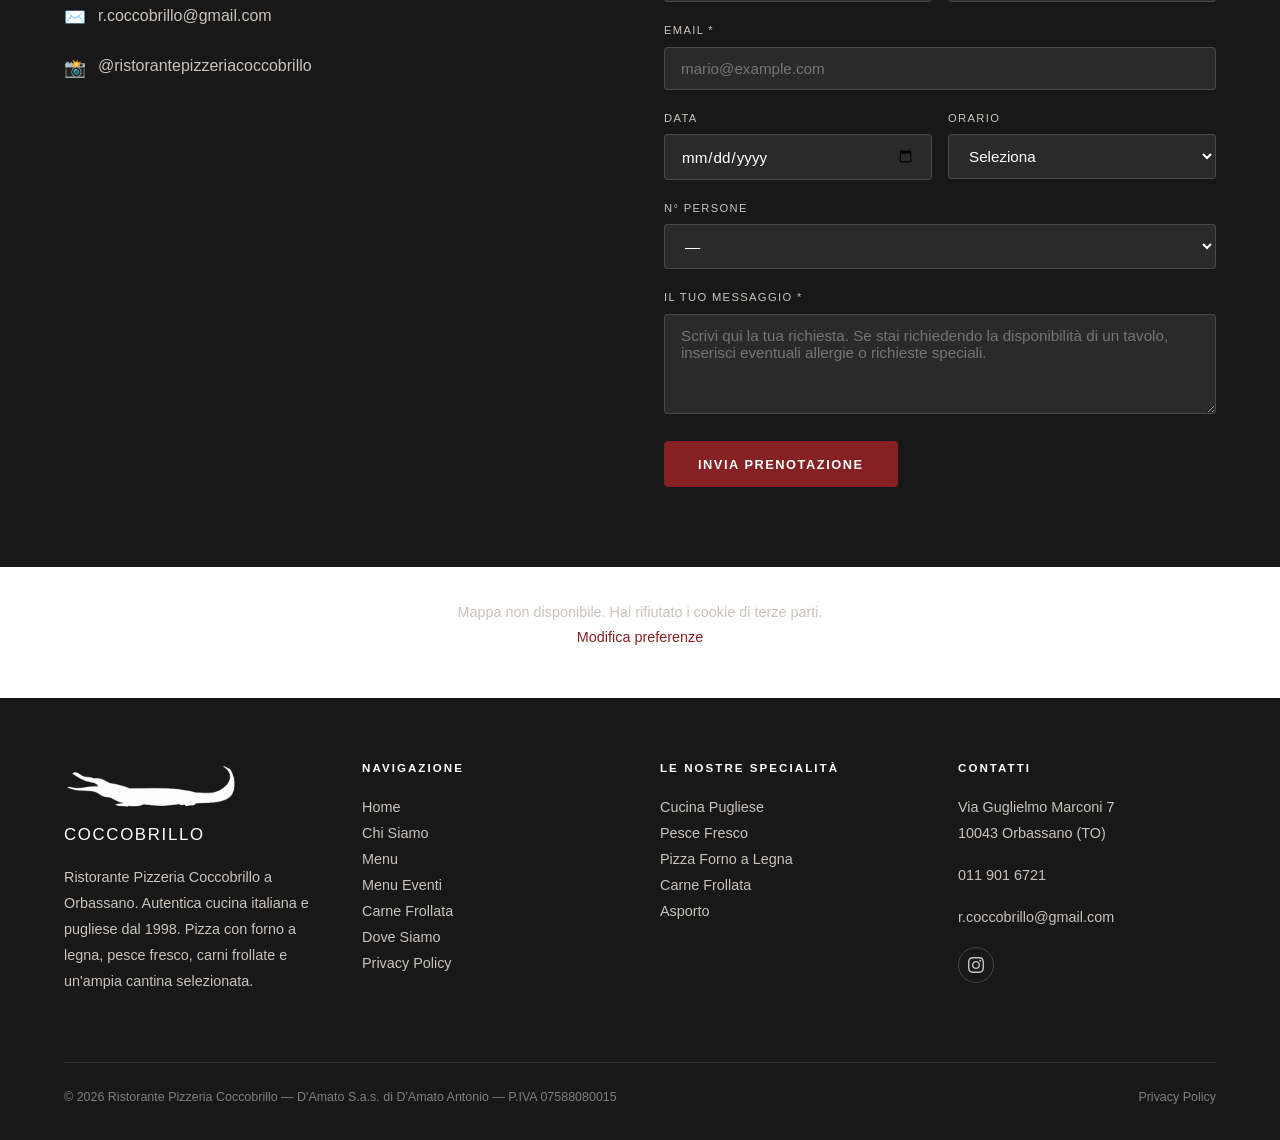
==== commit 15e75dc2: "Nuova pagina Menu Eventi con modulo di prenotazione evento - menu-eventi.html: pranzi e cene azienda" ====
--- a/index.html
+++ b/index.html
@@ -581,6 +581,7 @@
           <li><a href="index.html" data-it>Home</a><a href="index.html" data-en>Home</a></li>
           <li><a href="chi-siamo.html" data-it>Chi Siamo</a><a href="chi-siamo.html" data-en>About Us</a></li>
           <li><a href="menu.html" data-it>Menu</a><a href="menu.html" data-en>Menu</a></li>
+          <li><a href="menu-eventi.html" data-it>Menu Eventi</a><a href="menu-eventi.html" data-en>Events Menu</a></li>
           <li><a href="frollatura.html" data-it>Carne Frollata</a><a href="frollatura.html" data-en>Aged Meat</a></li>
           <li><a href="dove-siamo.html" data-it>Dove Siamo</a><a href="dove-siamo.html" data-en>Find Us</a></li>
           <li><a href="privacy-policy.html" data-it>Privacy Policy</a><a href="privacy-policy.html" data-en>Privacy Policy</a></li>
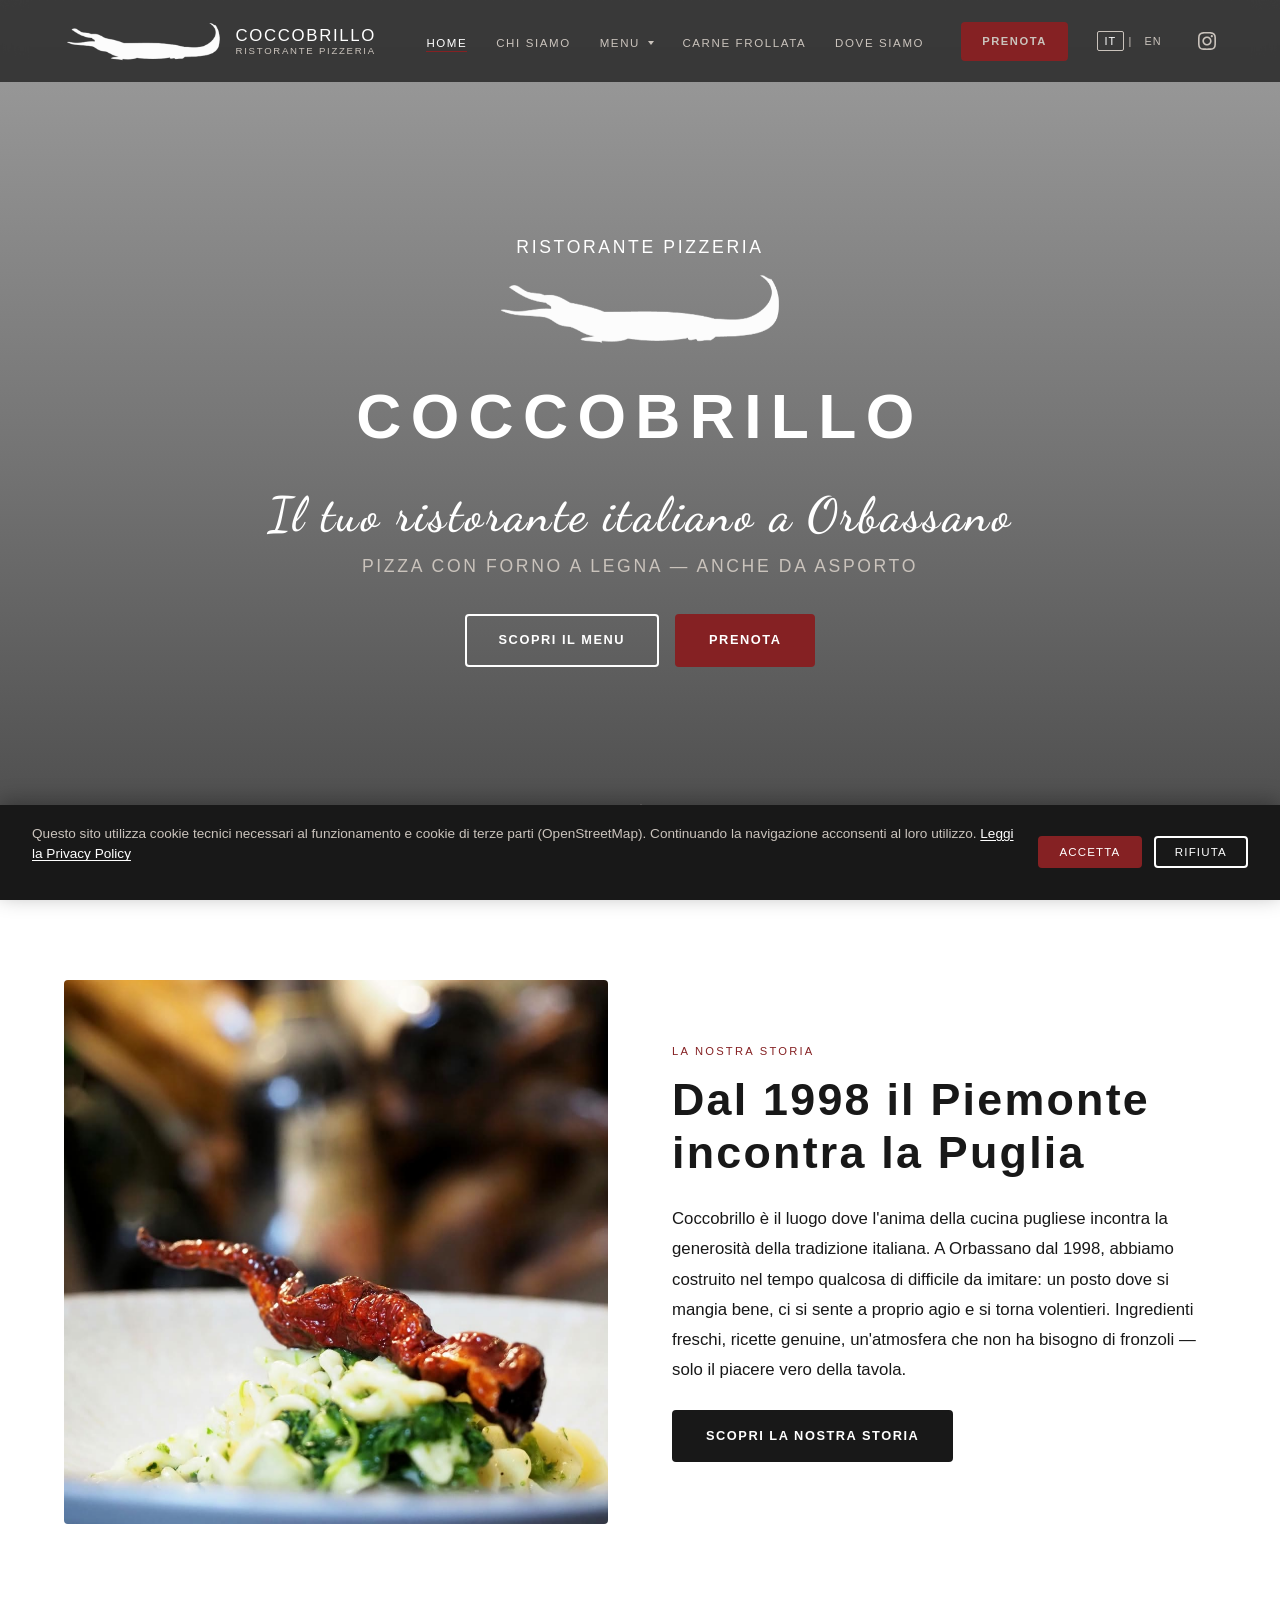
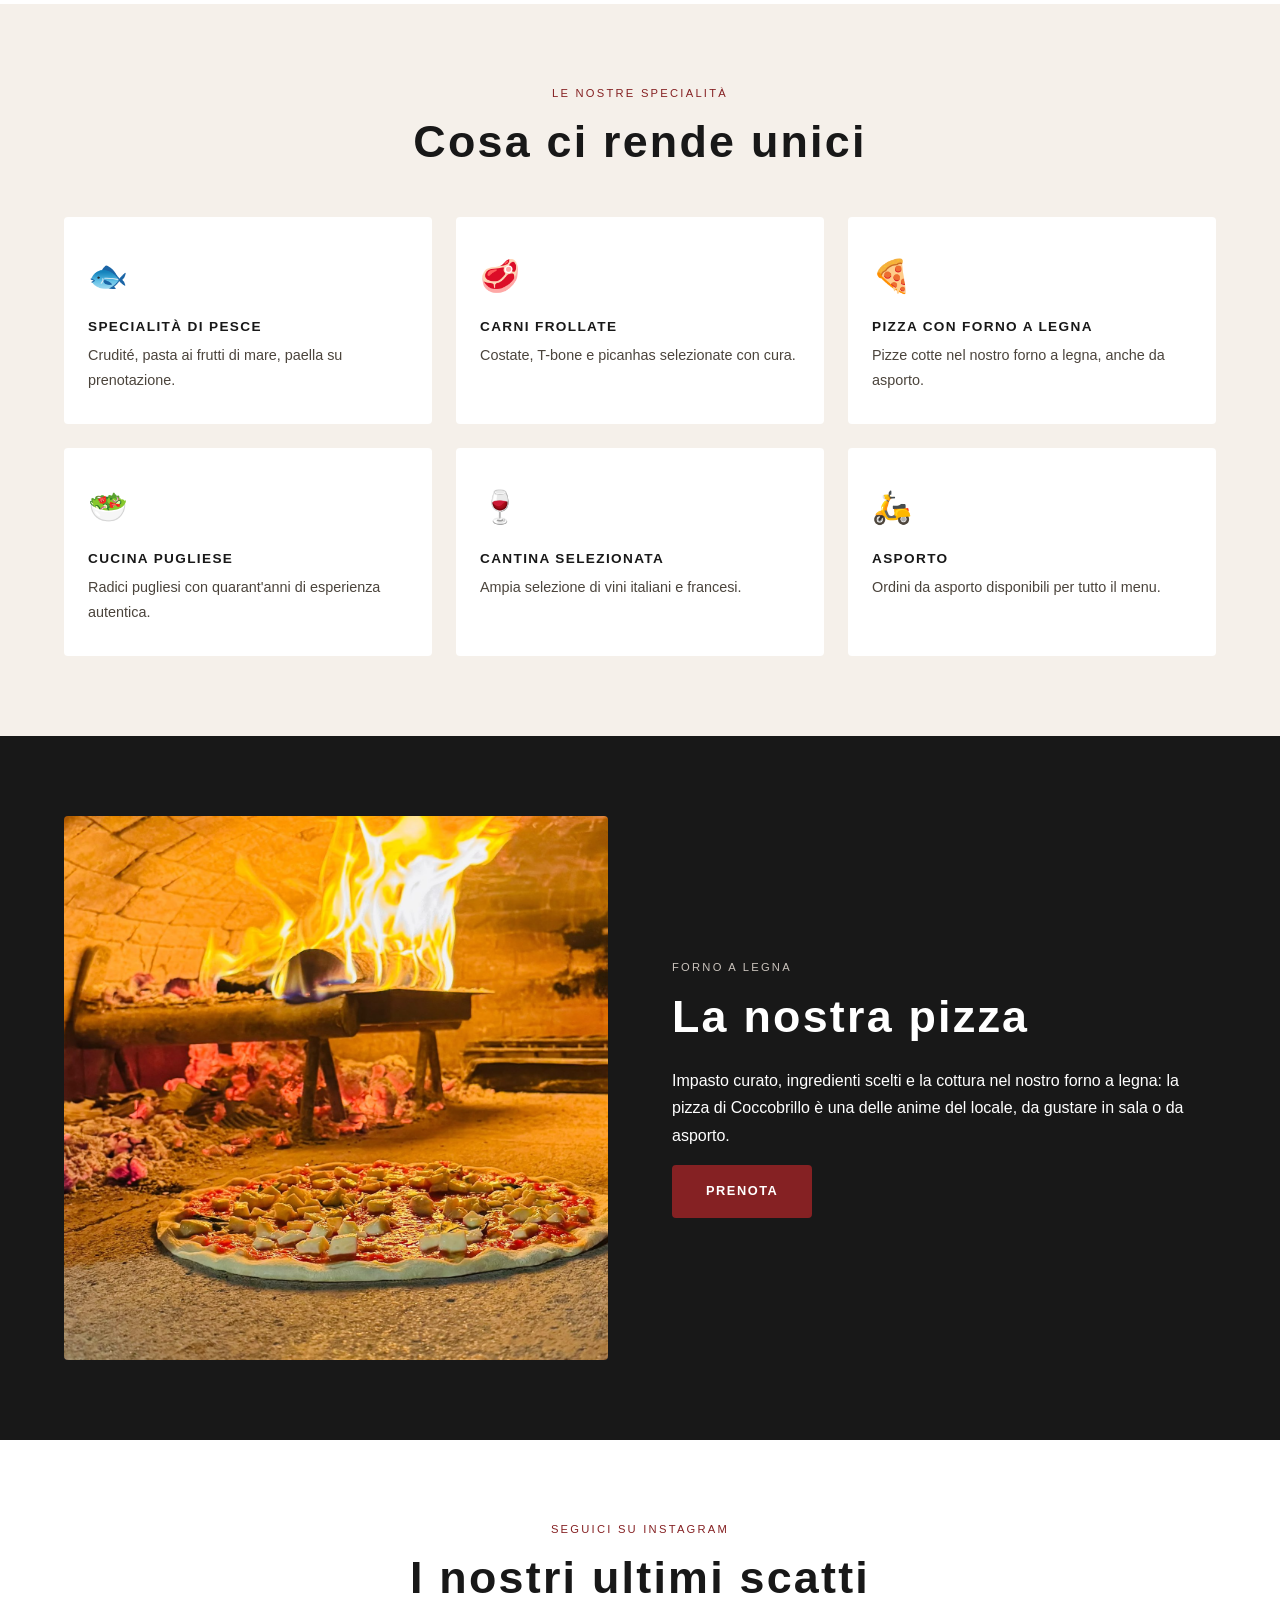
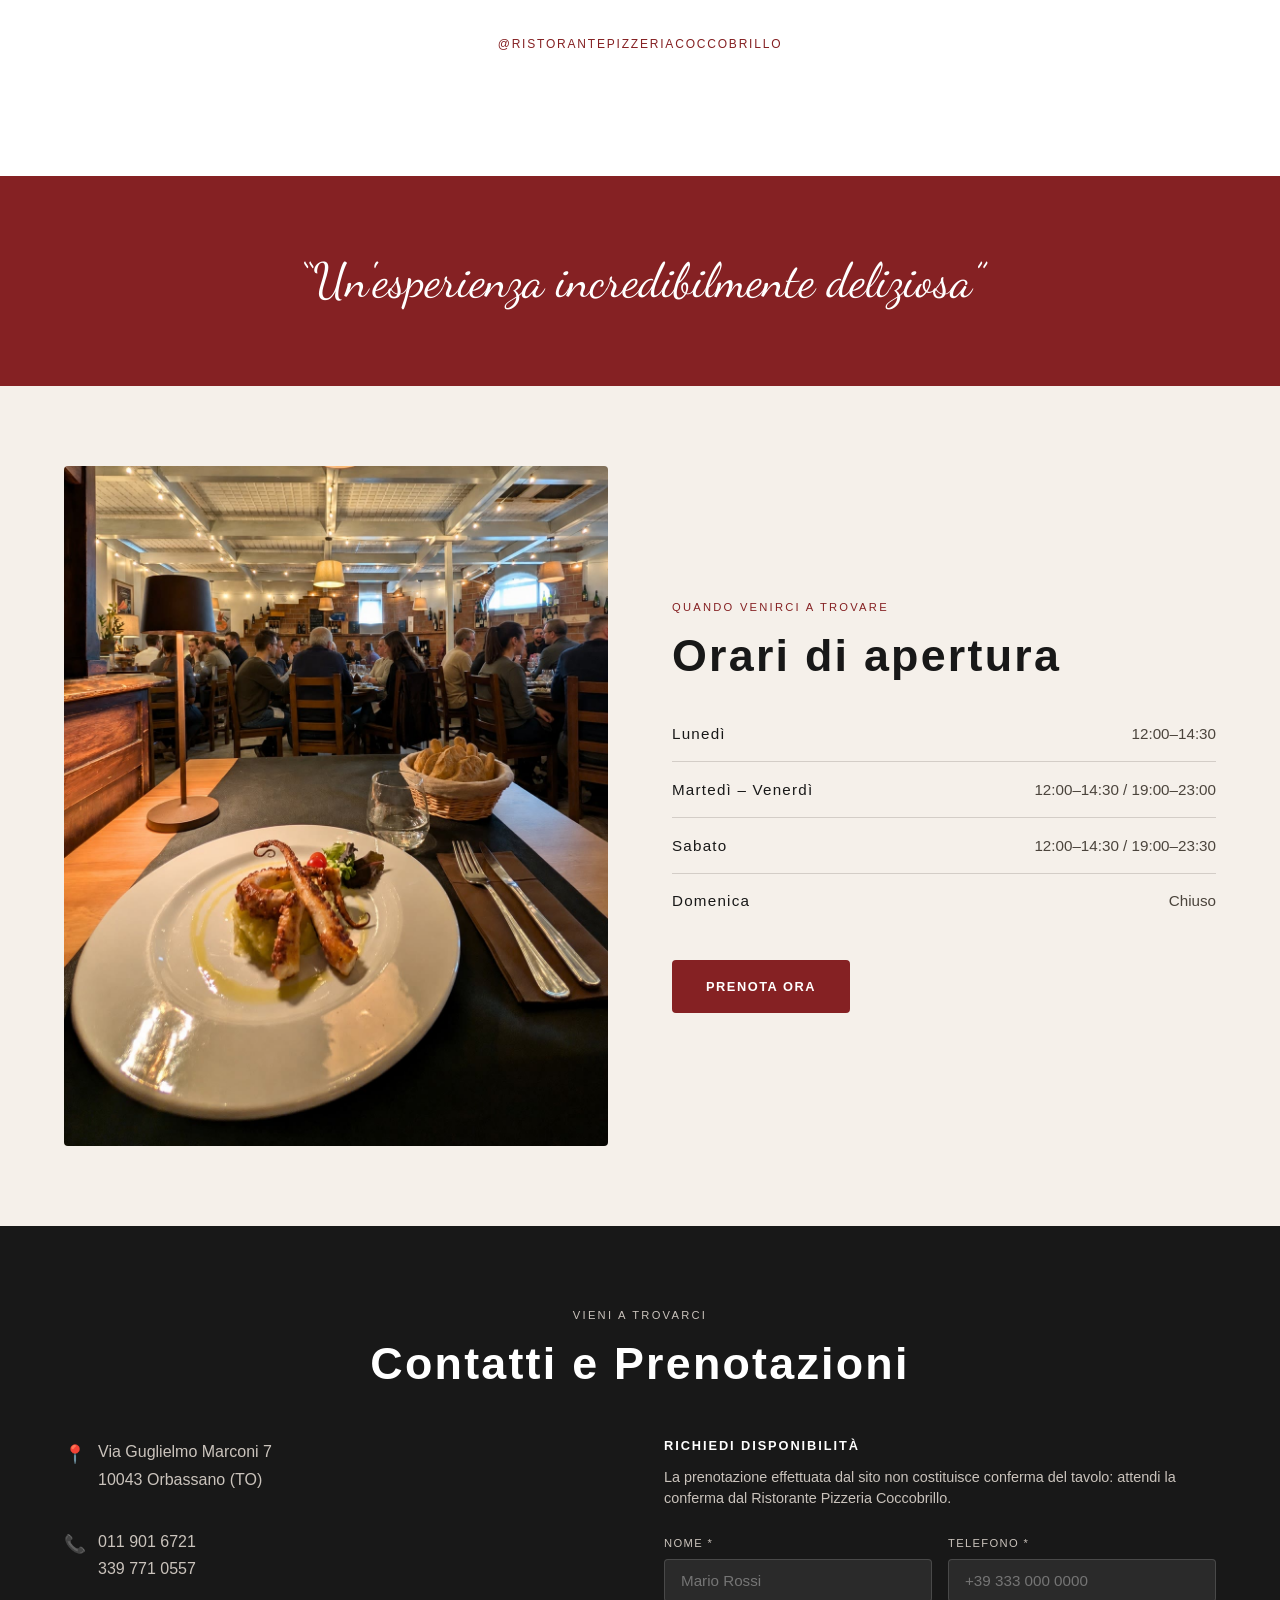
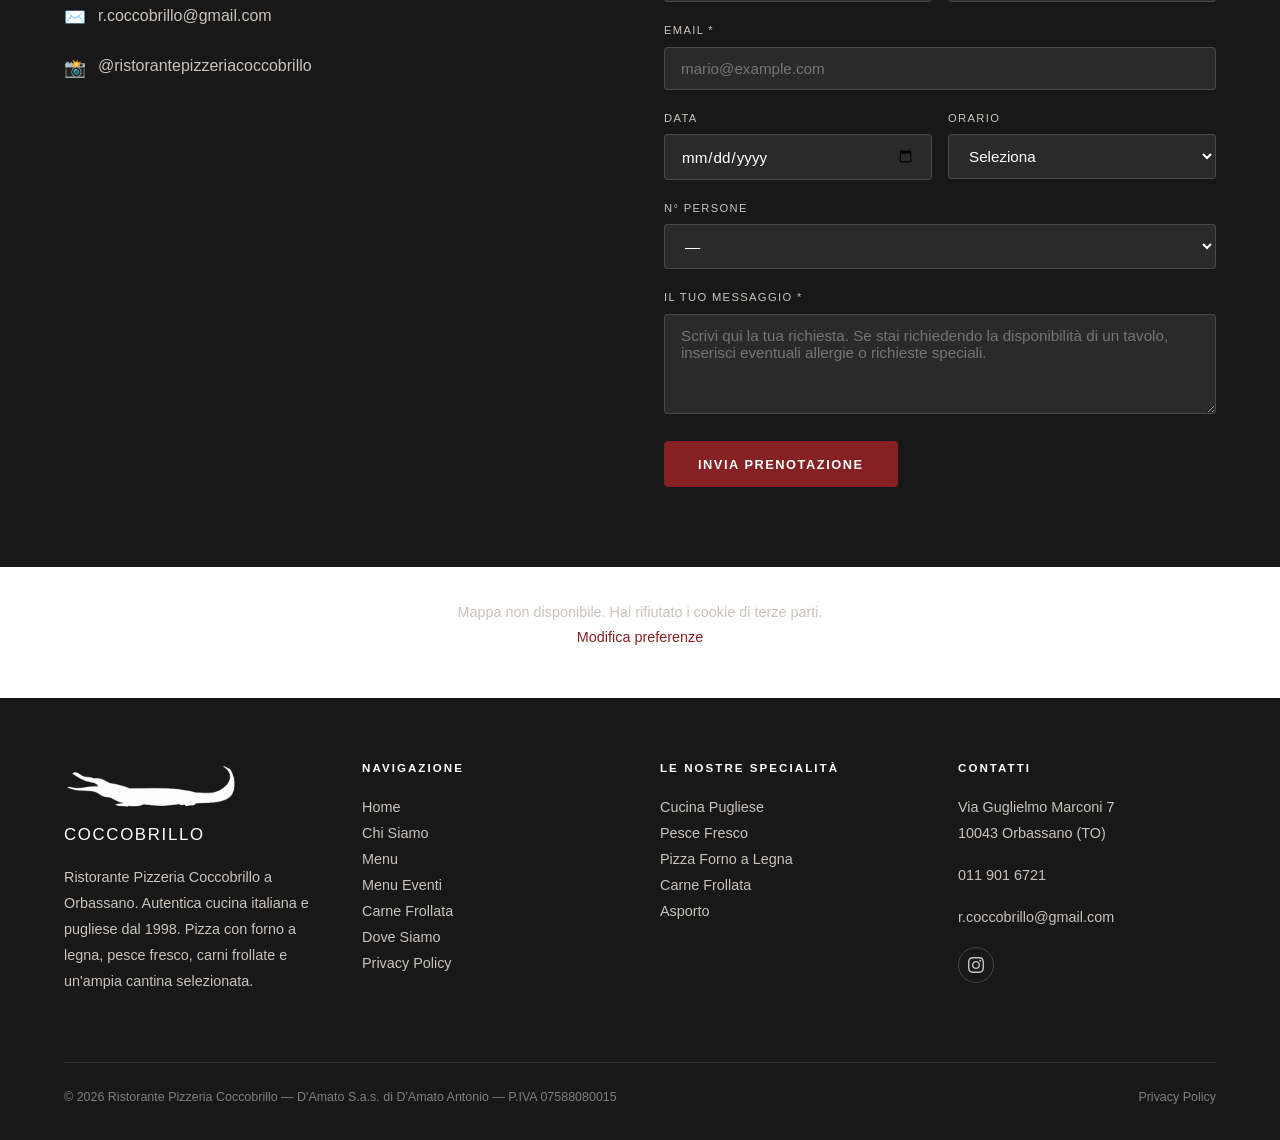
==== commit 14252250: "Navbar: sottomenu Menu Eventi, modulo nella lingua giusta, Cerimonie al posto di Battesimi - Tendina" ====
--- a/index.html
+++ b/index.html
@@ -102,7 +102,13 @@
       <ul class="nav-links" role="list">
         <li><a href="index.html" class="nav-link" data-it>Home</a><a href="index.html" class="nav-link" data-en>Home</a></li>
         <li><a href="chi-siamo.html" class="nav-link" data-it>Chi Siamo</a><a href="chi-siamo.html" class="nav-link" data-en>About Us</a></li>
-        <li><a href="menu.html" class="nav-link" data-it>Menu</a><a href="menu.html" class="nav-link" data-en>Menu</a></li>
+        <li class="nav-has-sub">
+          <a href="menu.html" class="nav-link" aria-haspopup="true" data-it>Menu</a><a href="menu.html" class="nav-link" aria-haspopup="true" data-en>Menu</a>
+          <ul class="nav-submenu" role="list">
+            <li><a href="menu.html" class="nav-link" data-it>Il Nostro Menu</a><a href="menu.html" class="nav-link" data-en>Our Menu</a></li>
+            <li><a href="menu-eventi.html" class="nav-link" data-it>Menu Eventi</a><a href="menu-eventi.html" class="nav-link" data-en>Events Menu</a></li>
+          </ul>
+        </li>
         <li><a href="frollatura.html" class="nav-link" data-it>Carne Frollata</a><a href="frollatura.html" class="nav-link" data-en>Aged Meat</a></li>
         <li><a href="dove-siamo.html" class="nav-link" data-it>Dove Siamo</a><a href="dove-siamo.html" class="nav-link" data-en>Find Us</a></li>
         <li>
@@ -139,6 +145,7 @@
       <a href="chi-siamo.html" class="nav-link" data-en>About Us</a>
       <a href="menu.html" class="nav-link" data-it>Menu</a>
       <a href="menu.html" class="nav-link" data-en>Menu</a>
+      <a href="menu-eventi.html" class="nav-link nav-sublink" data-it>Menu Eventi</a><a href="menu-eventi.html" class="nav-link nav-sublink" data-en>Events Menu</a>
       <a href="frollatura.html" class="nav-link" data-it>Carne Frollata</a>
       <a href="frollatura.html" class="nav-link" data-en>Aged Meat</a>
       <a href="dove-siamo.html" class="nav-link" data-it>Dove Siamo</a>
--- a/css/style.css
+++ b/css/style.css
@@ -260,6 +260,64 @@
 .nav-links a:hover::after, .nav-links a.active::after {
   transform: scaleX(1);
 }
+/* Sottomenu (MENU > Menu Eventi) */
+.nav-has-sub { position: relative; }
+.nav-has-sub > a.nav-link { padding-right: 0.85rem; }
+.nav-has-sub > a.nav-link::after { right: 0.85rem; }
+.nav-has-sub > a.nav-link::before {
+  content: '';
+  position: absolute;
+  right: 0;
+  top: 50%;
+  margin-top: -2px;
+  border-left: 3.5px solid transparent;
+  border-right: 3.5px solid transparent;
+  border-top: 4px solid currentColor;
+  transition: transform var(--transition);
+}
+.nav-has-sub:hover > a.nav-link::before,
+.nav-has-sub:focus-within > a.nav-link::before,
+.nav-has-sub.open > a.nav-link::before { transform: rotate(180deg); }
+.nav-submenu {
+  position: absolute;
+  top: 100%;
+  left: -1.1rem;
+  margin-top: 0.9rem;
+  min-width: 190px;
+  padding: 0.5rem 0;
+  background: rgba(24,24,24,0.97);
+  border-top: 2px solid var(--accent-1);
+  border-radius: 0 0 var(--radius) var(--radius);
+  box-shadow: 0 10px 24px rgba(0,0,0,0.3);
+  opacity: 0;
+  visibility: hidden;
+  transform: translateY(-6px);
+  transition: opacity var(--transition), transform var(--transition), visibility var(--transition);
+}
+/* Ponte invisibile: il sottomenu non si chiude passando dalla voce alla tendina */
+.nav-submenu::before {
+  content: '';
+  position: absolute;
+  left: 0; right: 0;
+  top: -1.1rem;
+  height: 1.1rem;
+}
+.nav-has-sub:hover .nav-submenu,
+.nav-has-sub:focus-within .nav-submenu,
+.nav-has-sub.open .nav-submenu {
+  opacity: 1;
+  visibility: visible;
+  transform: translateY(0);
+}
+.nav-submenu a[data-it],
+body.lang-en .nav-submenu a[data-en] {
+  display: block;
+  padding: 0.6rem 1.1rem;
+  white-space: nowrap;
+}
+body.lang-en .nav-submenu a[data-it] { display: none; }
+.nav-submenu a::after { display: none; }
+.nav-submenu a:hover, .nav-submenu a.active { background: rgba(255,255,255,0.06); }
 .nav-links .btn {
   padding: 0.5rem 1.2rem;
   font-size: 0.7rem;
@@ -340,6 +398,7 @@
   transition: color var(--transition);
 }
 .nav-mobile a:hover, .nav-mobile a.active { color: var(--white); }
+.nav-mobile a.nav-sublink { padding-left: 1.2rem; font-size: 0.78rem; }
 .nav-mobile .btn { align-self: flex-start; margin-top: 0.5rem; padding: 0.85rem 2rem; font-size: 0.85rem; letter-spacing: 0.12em; }
 .nav-mobile .lang-switcher { margin-top: 0.5rem; }
 
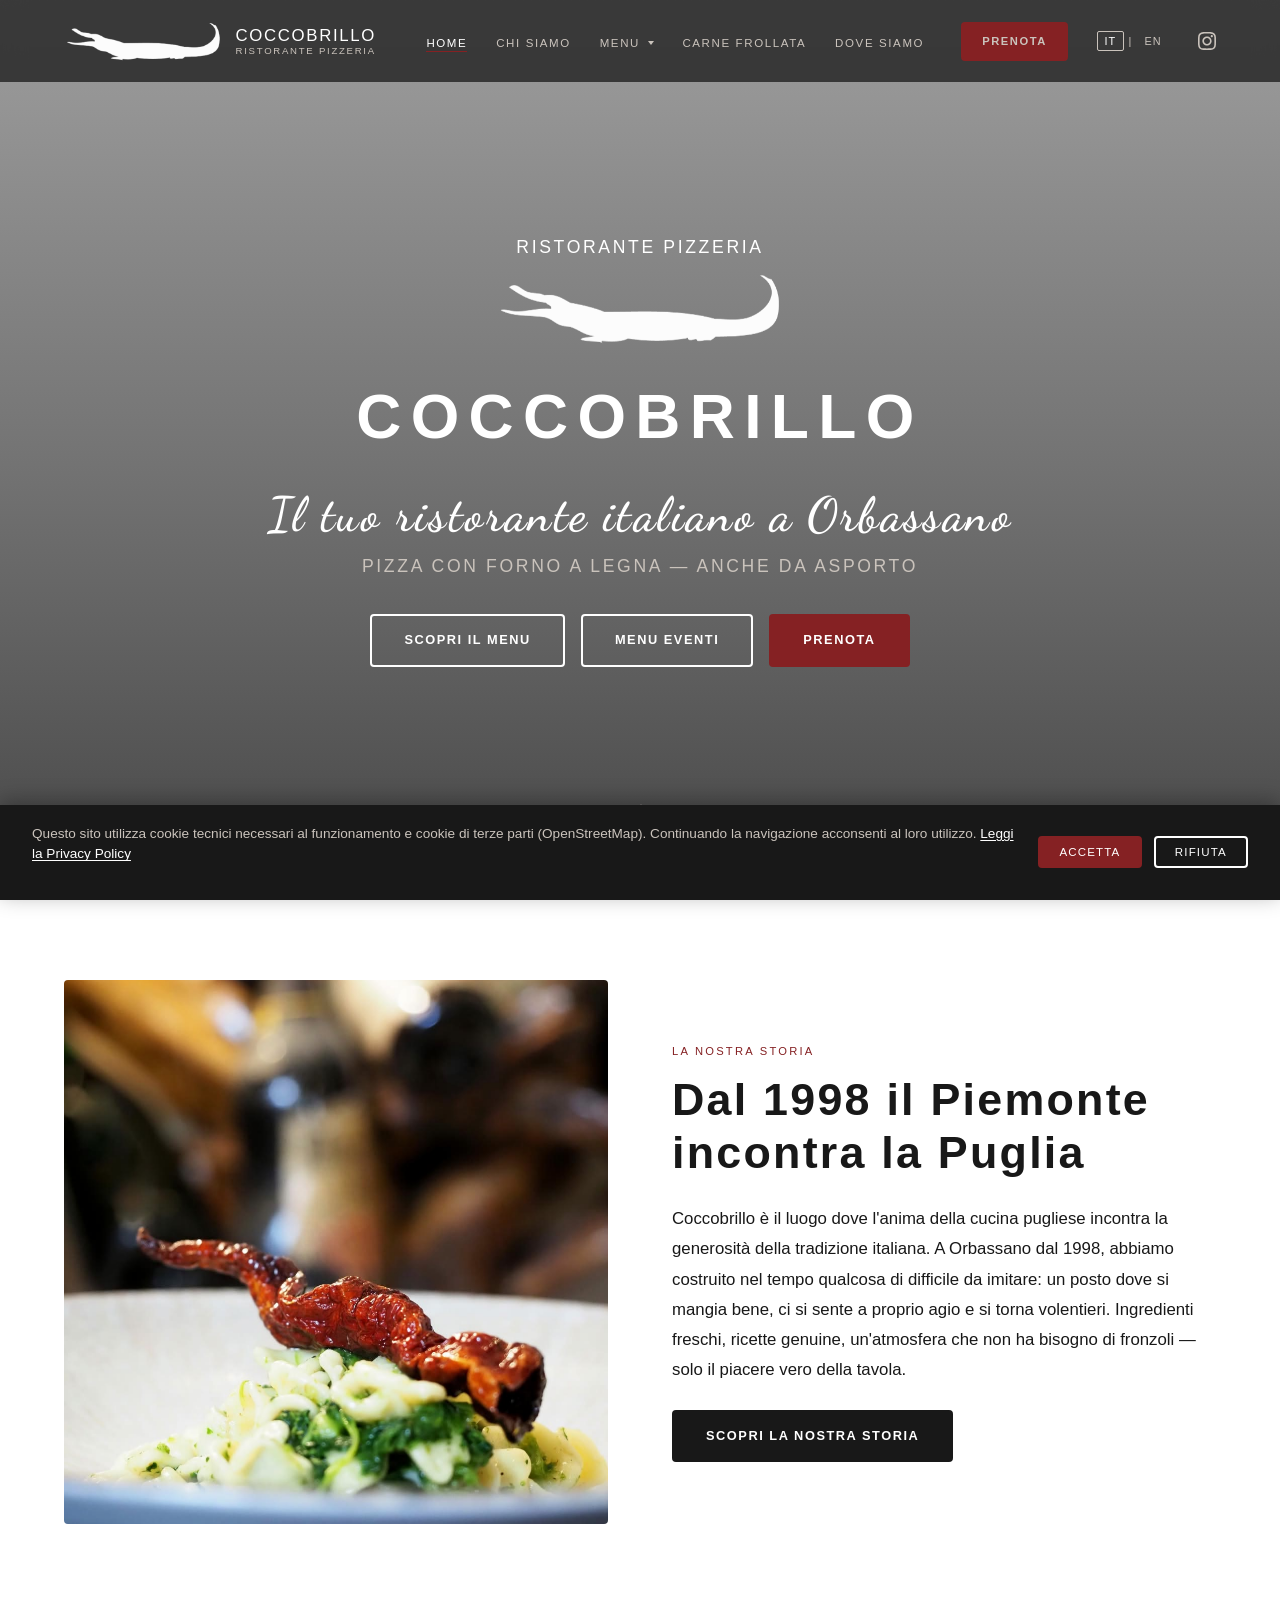
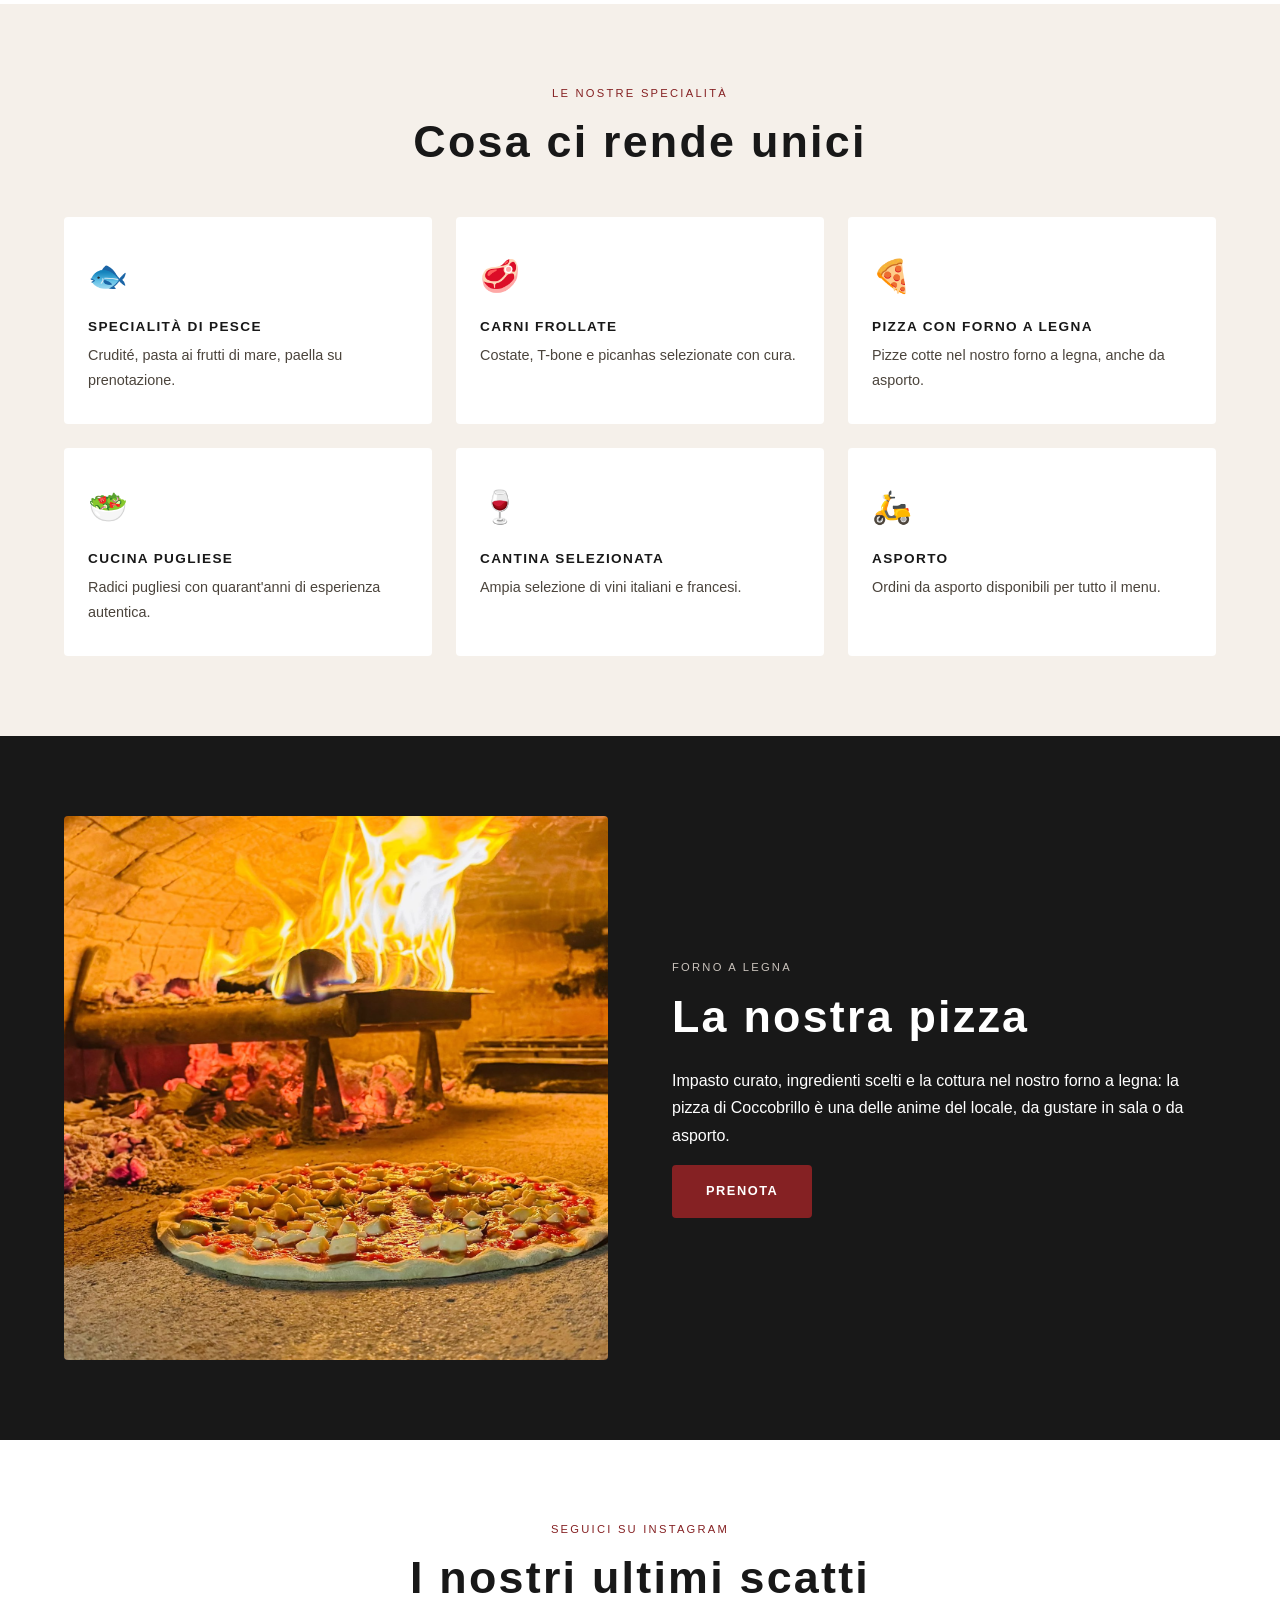
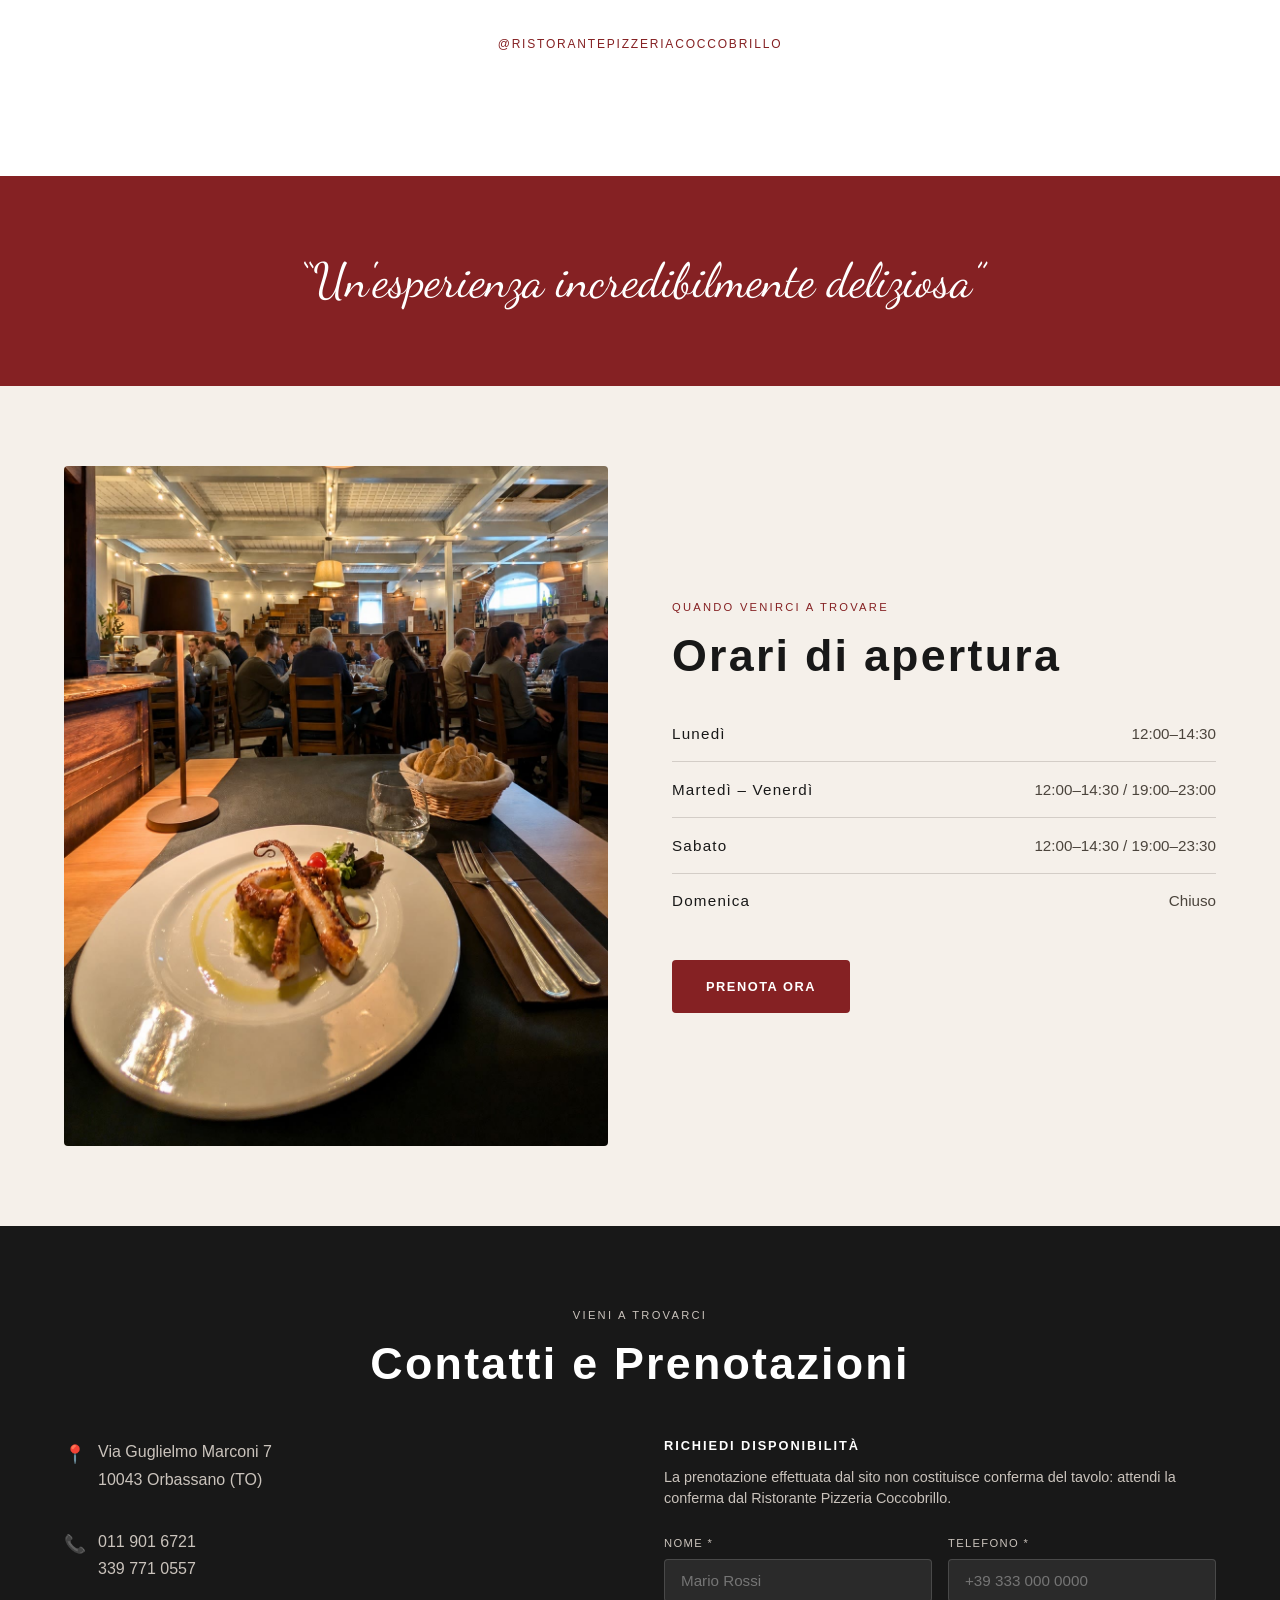
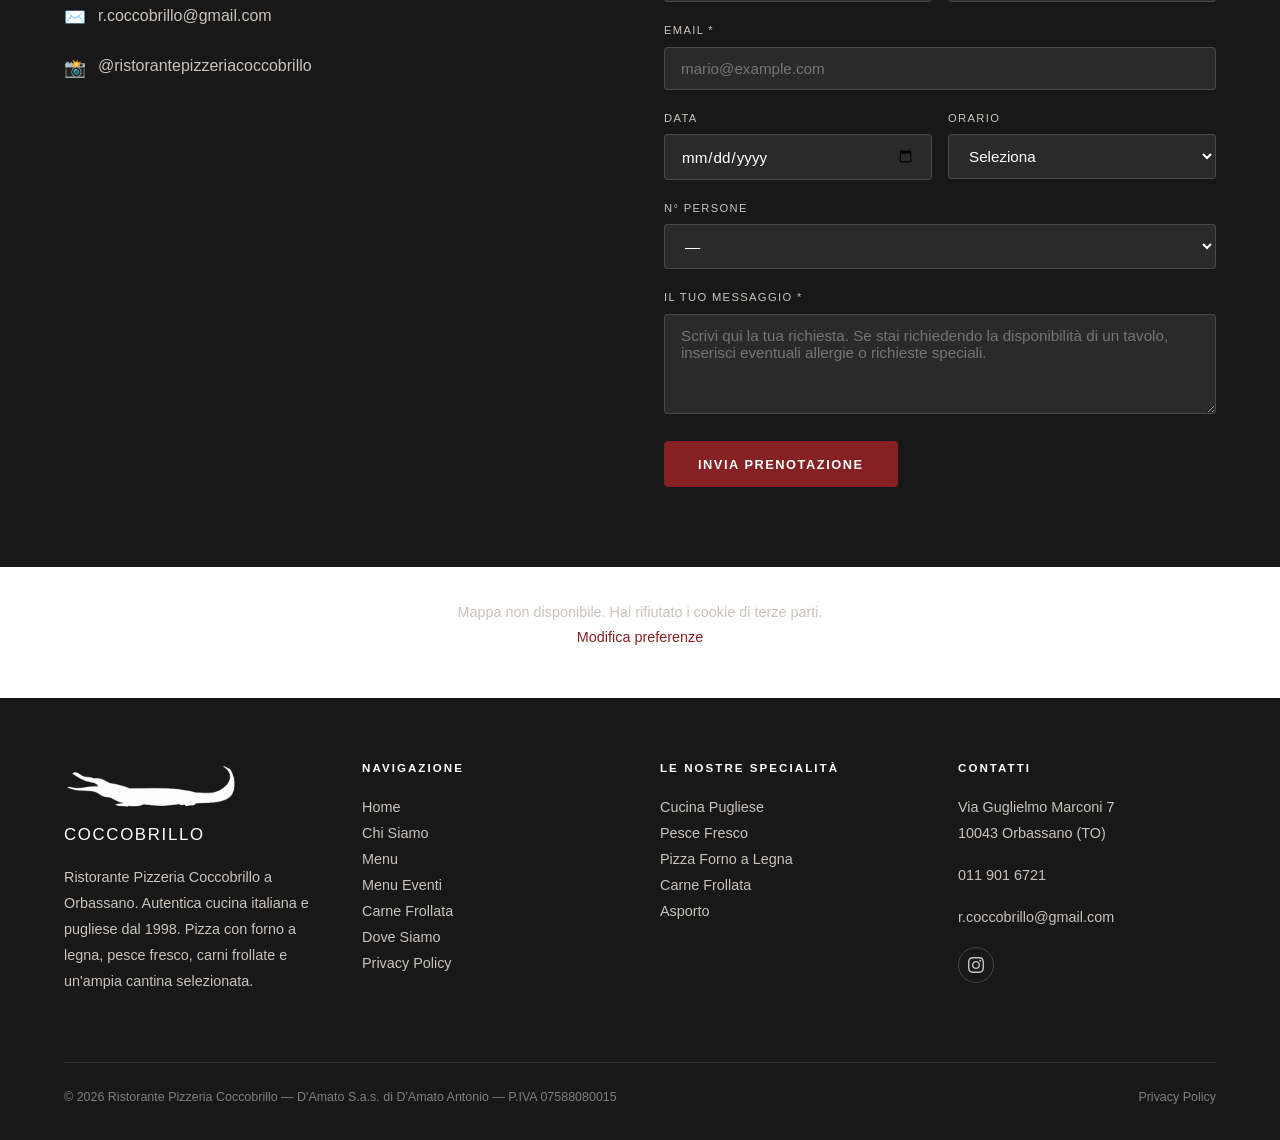
==== commit e53a2a44: "Homepage: pulsante Menu Eventi nella hero Co-Authored-By: Claude Opus 5.5 <noreply@anthropic.com>" ====
--- a/index.html
+++ b/index.html
@@ -186,6 +186,8 @@
       <div class="hero-btns">
         <a href="menu.html" class="btn btn-outline" data-it>Scopri il Menu</a>
         <a href="menu.html" class="btn btn-outline" data-en>Explore the Menu</a>
+        <a href="menu-eventi.html" class="btn btn-outline" data-it>Menu Eventi</a>
+        <a href="menu-eventi.html" class="btn btn-outline" data-en>Events Menu</a>
         <a href="tel:+393397710557" class="btn btn-primary" data-it>Prenota</a>
         <a href="tel:+393397710557" class="btn btn-primary" data-en>Book</a>
       </div>
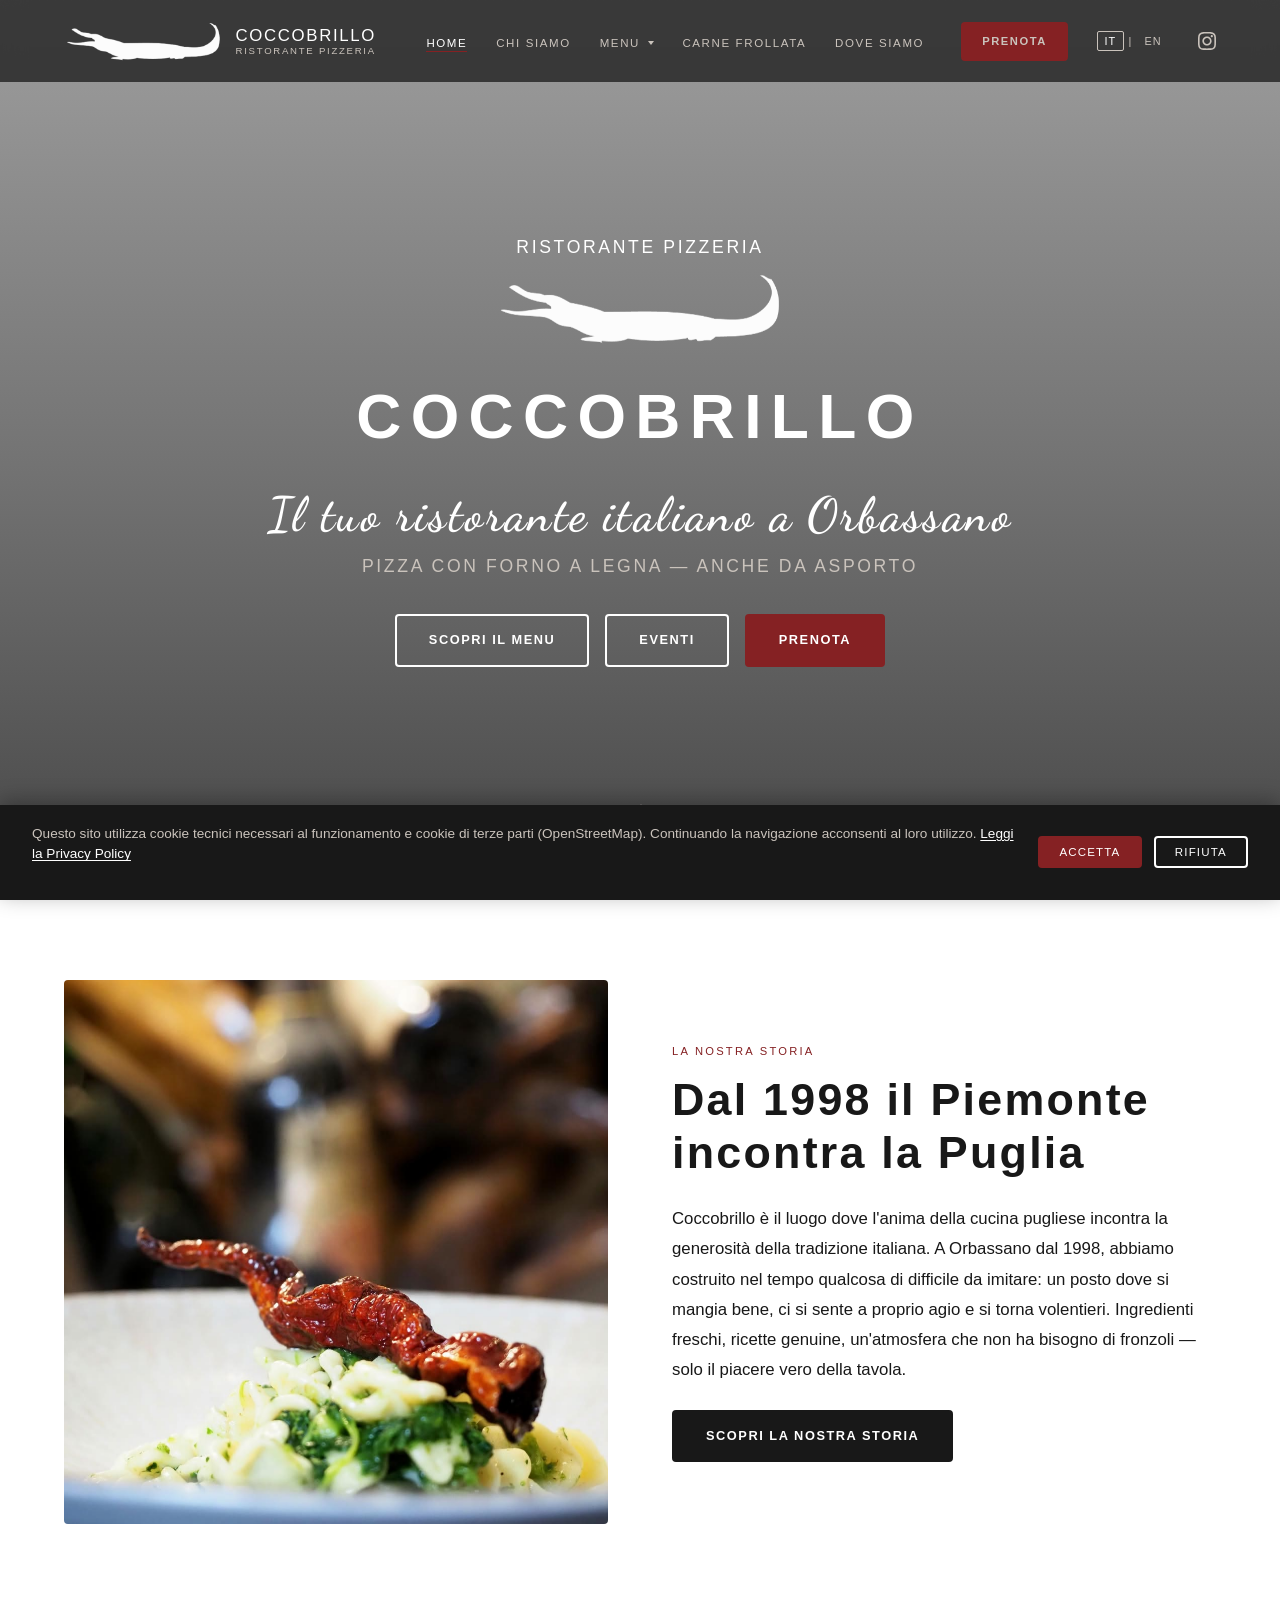
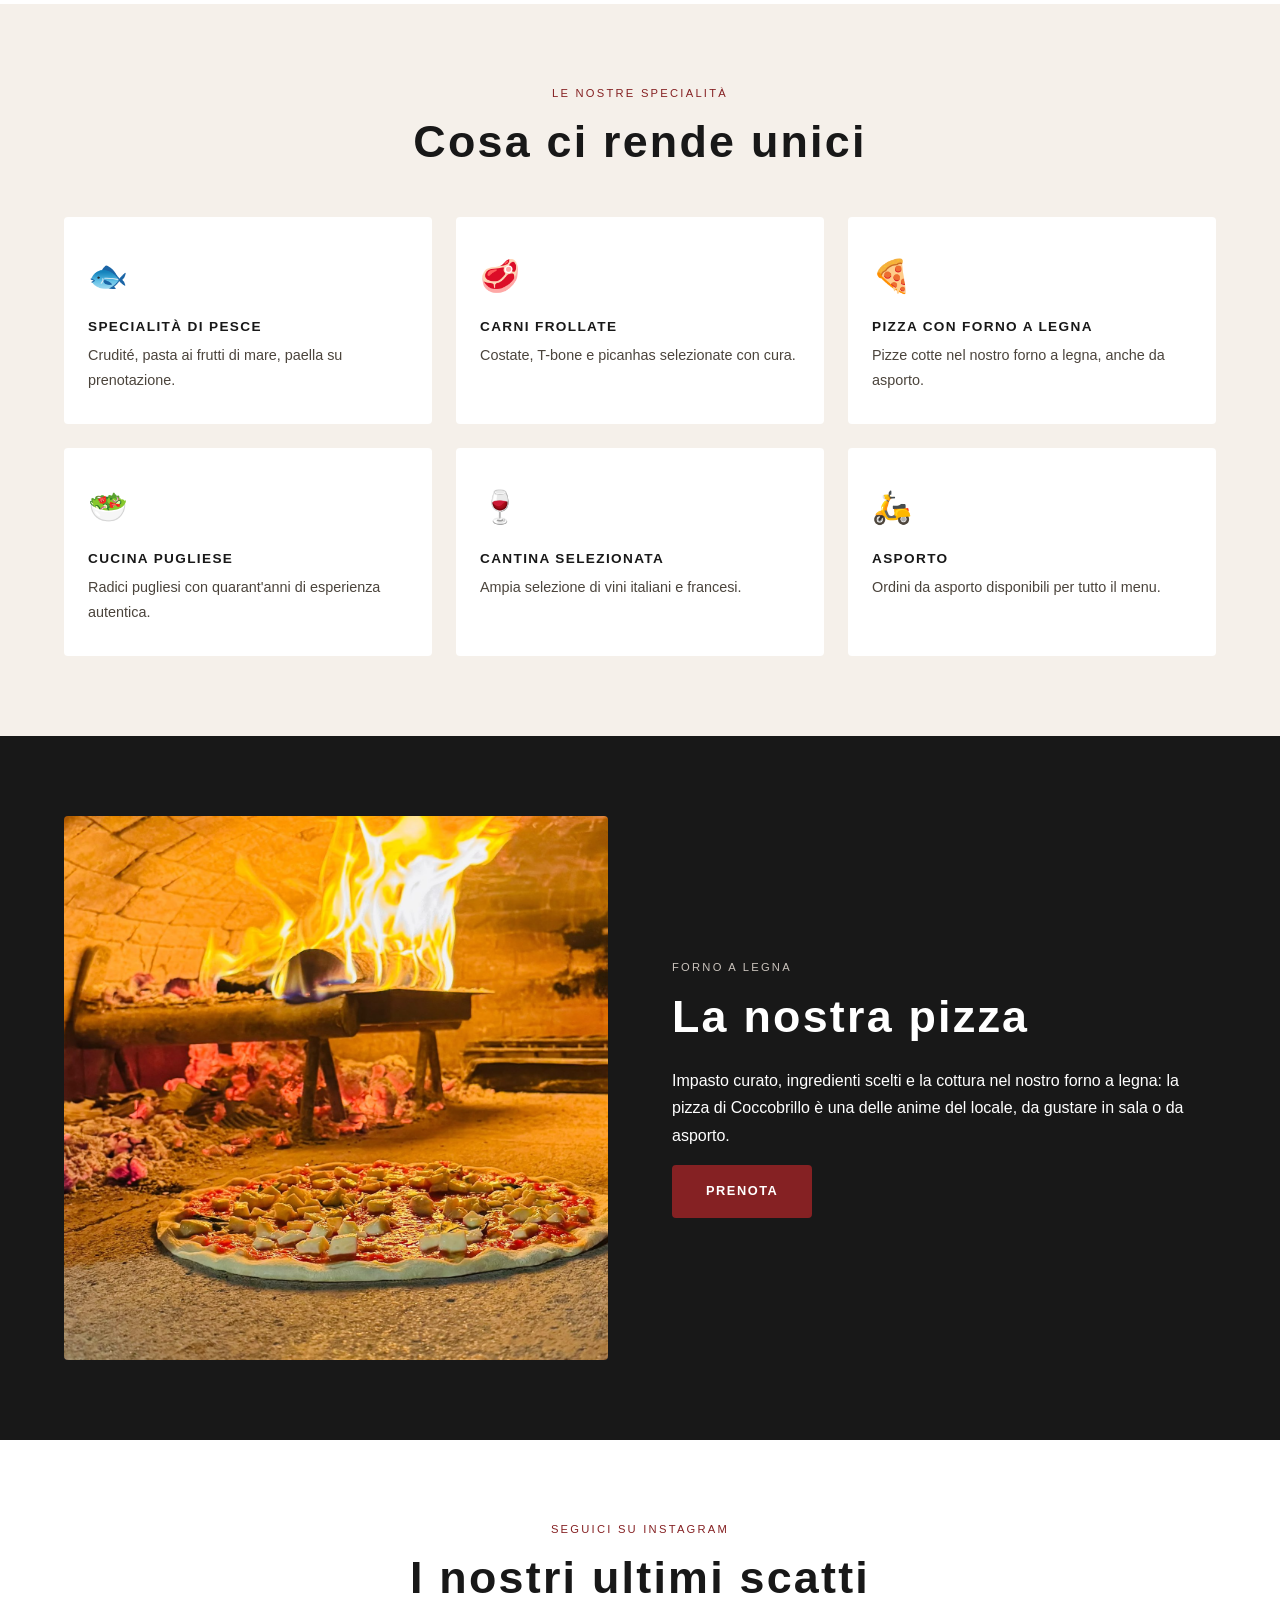
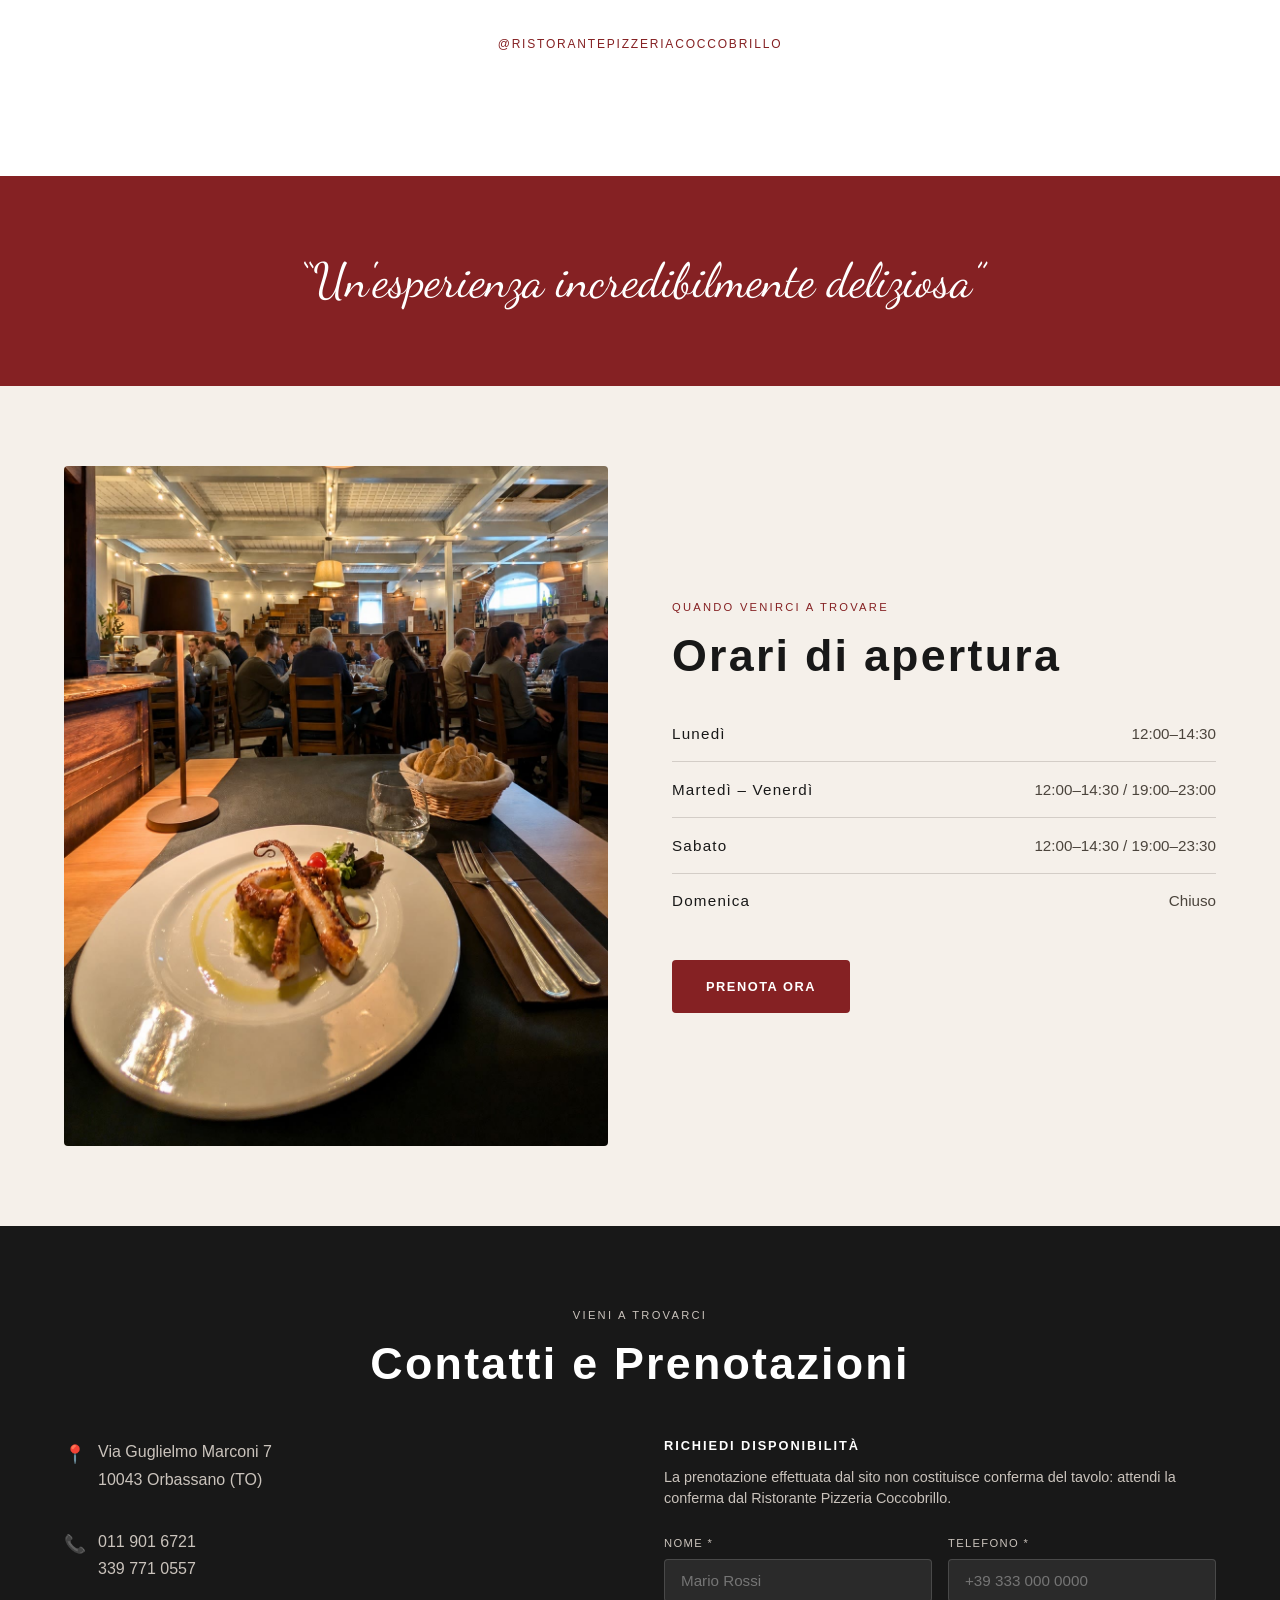
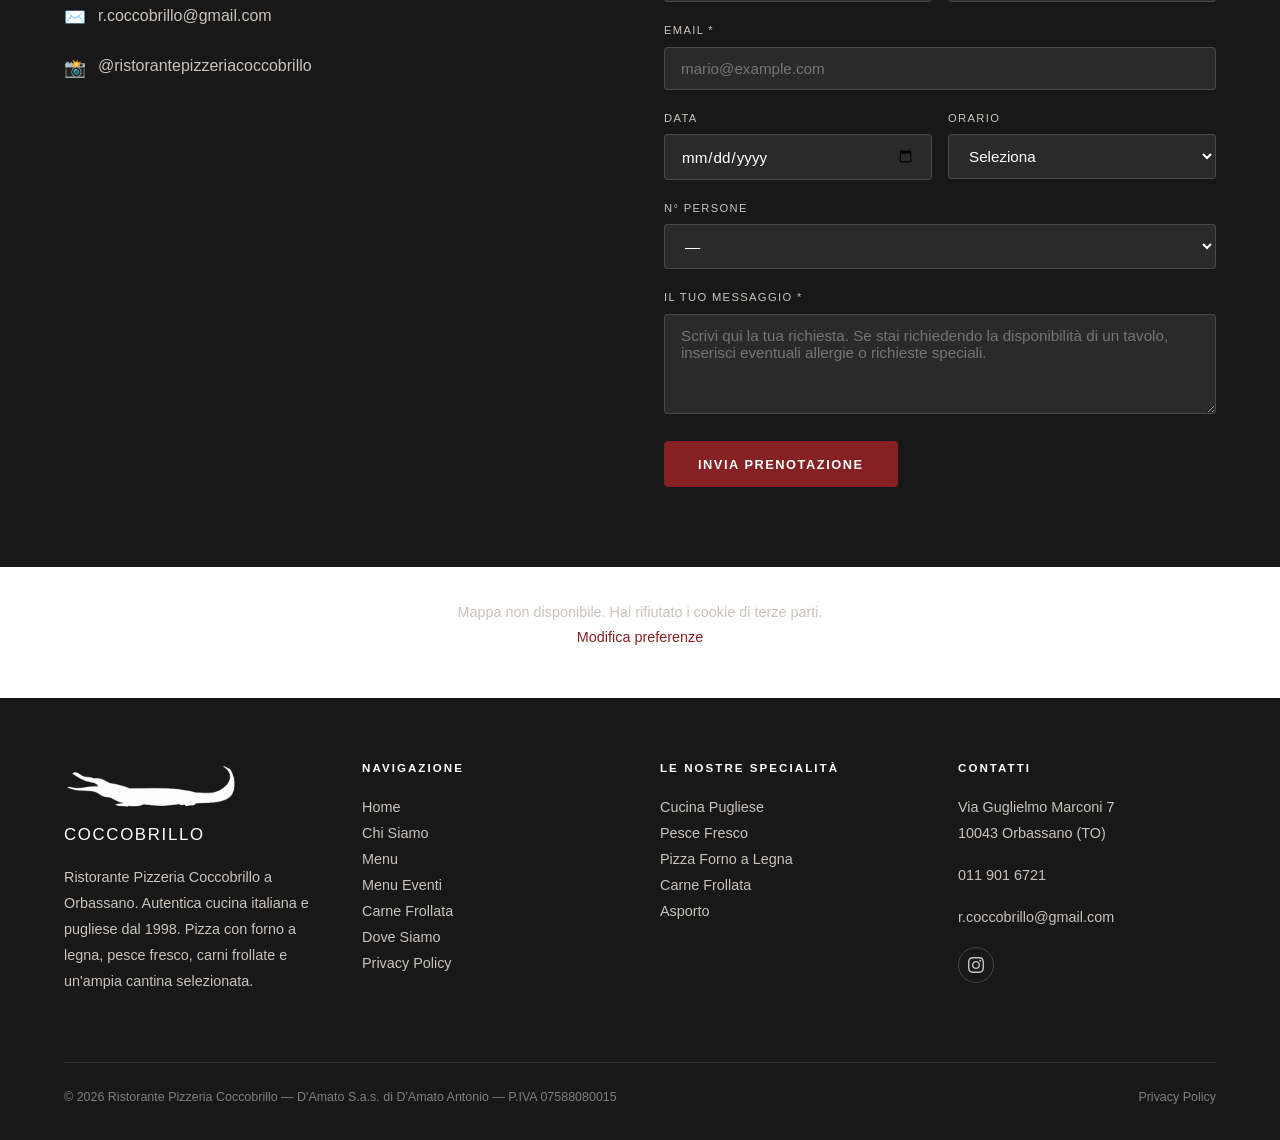
==== commit c4d2da85: "Eventi: foto di testata con sala piena, pulsante home 'Eventi' Co-Authored-By: Claude Opus 5.5 <nore" ====
--- a/index.html
+++ b/index.html
@@ -186,8 +186,8 @@
       <div class="hero-btns">
         <a href="menu.html" class="btn btn-outline" data-it>Scopri il Menu</a>
         <a href="menu.html" class="btn btn-outline" data-en>Explore the Menu</a>
-        <a href="menu-eventi.html" class="btn btn-outline" data-it>Menu Eventi</a>
-        <a href="menu-eventi.html" class="btn btn-outline" data-en>Events Menu</a>
+        <a href="menu-eventi.html" class="btn btn-outline" data-it>Eventi</a>
+        <a href="menu-eventi.html" class="btn btn-outline" data-en>Events</a>
         <a href="tel:+393397710557" class="btn btn-primary" data-it>Prenota</a>
         <a href="tel:+393397710557" class="btn btn-primary" data-en>Book</a>
       </div>
